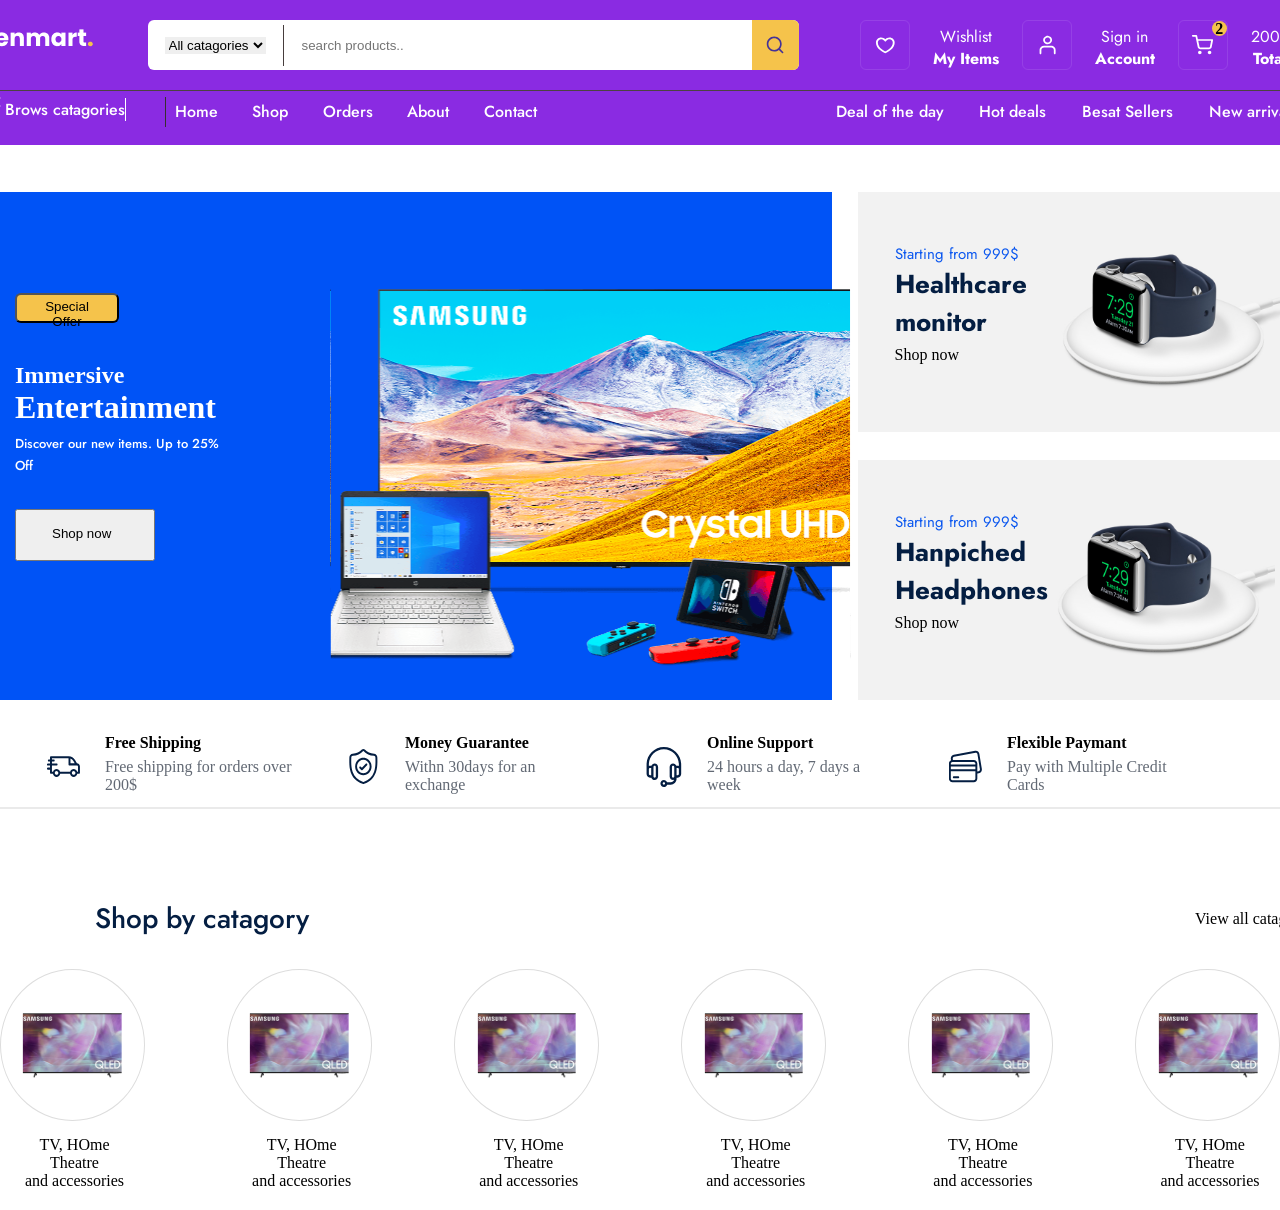
==== index.html @ 3f8b4c6f "all really done" ====
<!DOCTYPE html>
<html lang="en">
<head>
    <meta charset="UTF-8">
    <meta name="viewport" content="width=device-width, initial-scale=1.0">
    <title>ZENMART</title>

<link rel="preconnect" href="https://fonts.googleapis.com">
<link rel="preconnect" href="https://fonts.gstatic.com" crossorigin>
<link href="https://fonts.googleapis.com/css2?family=Jost:ital,wght@0,100..900;1,100..900&family=Valley+Sans:ital,wght@0,100..900;1,100..900&display=swap" rel="stylesheet">


    <link rel="stylesheet" href="./public/css/commad.css">
    <link rel="stylesheet" href="./public/css/home.css">
</head>
<body>
    <div class="container">
    <div class="mainn">
       <div class="top">
        <a href="./index.html"> 
            <img src="./public/css/images/icons/logo.png" alt="">
        </a>

        <div class="search">
            <div class="searchbox" >
                <div class="list">
                    <select name="" id="">
                        <option value="">All catagories</option>
                        <option value="">computer</option>
                    </select>
                </div>
                    <input type="text" placeholder="search products..">
           
                </div>
                <div class="lupa">
                    <img src="./public/css/images/icons/search.svg" alt="">
                </div>
        </div>
                <div class="topmanyu">
                     <div class="boxheart">
                        <img src="./public/css/images/icons/heart.svg" alt="">
                    </div>                    
                    <div class="info">
                        <span>Wishlist</span>
                        <strong>My Items</strong>
                    </div>
                      <div class="boxheart">
                        <img src="./public/css/images/icons/profile.svg" alt="">
                    </div>                    
                    <div class="info">
                        <span>Sign in</span>
                        <strong>Account</strong>
                    </div>
                      <div class="boxheart">
                        <div class="basketcount">2</div>
                        <img src="./public/css/images/icons/shopping-cart.svg" alt="">

                    </div>                    
                    <div class="info">
                        <span>200$</span>
                        <strong>Total</strong>
                    </div>
                </div>
        </div>
    
       <div class="bott">
        <div class="brows">
            <img src="./public/css/images/icons/browse.svg" alt="">
            <span>Brows catagories</span>
        </div>
        <div class="home">
            <span class="home2">Home</span>
            <span>Shop</span>
            <span>Orders</span>
            <span>About</span>
            <span>Contact</span>

        </div>
        <div class="deal">
            <span> Deal of the day</span>
            <span> Hot deals</span>
            <span>Besat Sellers</span>
            <span> New arrivals</span>
        </div>
       </div>
    </div>
       </div>


       <!--body qism-->
    <div class="specialoffer">
        <div class=bigbox>
        <div class="offer">
            <button>Special Offer</button>
      </div>
          <div class="immersive">
            <h2>Immersive</h2>
            <h1>Entertainment</h1>
            </div>
        <p class="discover">Discover our new items. Up to 25% <br>Off </p>
        <div class="now">
            <button> Shop now 
            </button>
            </div>
        <div class="tv">
            <img src="./public/css/images/icons/header_img.svg" alt="">
        </div>
        </div>










        <div class="small">
        <div class="smallbox1">
            <div class="health">
                <div class="from">Starting from 999$</div>
                <div class="monitor">
                    <strong>Healthcare monitor</strong>
                </div>
                <div class="shopnow">Shop now</div>
            </div>
                <div class="iwatch"></div>
            </div>


        <div class="smallbox2">
            <div class="health2">
                <div class="from2">Starting from 999$</div>
                <div class="monitor2">
                    <strong>Hanpiched Headphones</strong>
                </div>
                <div class="shopnow2">Shop now</div>
            </div>
                <div class="iwatch2"></div>
            </div>
        </div>
    </div>
<div class="allcatagories">
<div class="free">
    <div class="truckicon">
         <img src="./public/css/images/icons/track.svg" alt="">
    </div>
    <div class="shipping">
        <strong>Free Shipping</strong>
        <span>Free shipping for orders over 
            <br>200$ </span>
       
    </div>


       <div class="truckicon">
         <img src="./public/css/images/icons/garantue.svg" alt="">
    </div>
    <div class="shipping">
        <strong>Money Guarantee</strong>
        <span>Withn 30days for an
            <br>exchange </span>
       
    </div>

       <div class="truckicon">
         <img src="./public/css/images/icons/support.svg" alt="">
    </div>
    <div class="shipping">
        <strong>Online Support</strong>
        <span>24 hours a day, 7 days a 
            <br>week </span>
       
    </div>

      <div class="truckicon">
         <img src="./public/css/images/icons/credit-card.svg" alt="">
    </div>
    <div class="shipping">
        <strong>Flexible Paymant</strong>
        <span>Pay with Multiple Credit 
            <br>Cards </span>
       </div>
    </div>
</div>

<div class="alll2">
<div class="catagory">
    <div class="shopcatagory"> Shop by catagory</div>
    <div class="viewall"> View all catagories</div>
</div>
</div>
    
<div class="alll">
<div class="tvhome">
    <div class="tetr1">
        <div class="tvicone1"> 
            <img src="./public/css/images/category/tv.png" alt="">
        </div>
        <div class="tvtext1"><span>TV, HOme <br>Theatre <br>and accessories</span></div>
    </div>
     <div class="tetr1">
        <div class="tvicone1"> 
            <img src="./public/css/images/category/tv.png" alt="">
        </div>
        <div class="tvtext1"><span>TV, HOme <br>Theatre <br>and accessories</span></div>
    </div>
     <div class="tetr1">
        <div class="tvicone1"> 
            <img src="./public/css/images/category/tv.png" alt="">
        </div>
        <div class="tvtext1"><span>TV, HOme <br>Theatre <br>and accessories</span></div>
    </div>
     <div class="tetr1">
        <div class="tvicone1"> 
            <img src="./public/css/images/category/tv.png" alt="">
        </div>
        <div class="tvtext1"><span>TV, HOme <br>Theatre <br>and accessories</span></div>
    </div>
     <div class="tetr1">
        <div class="tvicone1"> 
            <img src="./public/css/images/category/tv.png" alt="">
        </div>
        <div class="tvtext1"><span>TV, HOme <br>Theatre <br>and accessories</span></div>
    </div>
     <div class="tetr1">
        <div class="tvicone1"> 
            <img src="./public/css/images/category/tv.png" alt="">
        </div>
        <div class="tvtext1"><span>TV, HOme <br>Theatre <br>and accessories</span></div>
    </div>
  </div>
      
</div>
    </div>

</body>
</html>
---- public/css/commad.css ----
html, body{
    margin: 0;
    padding: 0;
}
a{
    text-decoration: none;
}
p{
    margin: 0;
}
h1{
    margin: 0px;
}
h2{
    margin: 0;
}


.mainn{
    position: relative;
    height: auto;
    width: 1320px;

}




.container{
background-color:blueviolet;
position: relative;
width: 100%px;
height: 145px;
display: flex;
justify-content: center;
flex-direction: row;

}
.container .mainn{
 padding: 20px 0px 14px;
}
 .container .mainn .top{
    display: flex;
    justify-content: space-between;
    width: 100%;
  
   
}
.container .mainn .bott{
    width: 1320px;
    height: 30px;
    border-top: 1px solid rgb(76, 66, 66);
    align-items: center;
    display: flex;
    flex-direction: row;
   
}
 .container .top .search{
   border-radius: 6px;
background: rgba(255, 255, 255, 1);
width: 651px;
height: 50px;
display: flex;
flex-direction: row;
}
 .container .search .searchbox{
    display: flex;
    flex-direction: row;
    align-items: center;
    width: 651px;
}
 .container .list select{

align-items: center;
border: none;
}
 .container .searchbox .list{
    display: flex;
    flex-direction: row;
border-right: 1px solid rgb(70, 61, 61);
width: auto;

padding: 12px 17px;
}
 .container.list{
    display: flex;
    align-items: center;
}
.container .search input{
    margin-left: 16px;
    border: none;
    outline: none;

}
.container .search .lupa{
    width: 50px;
    height: 50px;
    border-radius: 0px 6px 6px 0px;
background: rgba(245, 195, 75, 1);
justify-content: center;
align-items: center;
display: flex;

}
.container .topmanyu{
    width: 451px;
    height: 50px;
   
    display: flex;
    flex-direction: row;
    justify-content: space-between;
}
.container .topmanyu .boxheart{
   
    position: relative;
    display: flex;
    flex-direction: row;
box-sizing: border-box;
border: 1px solid rgba(255, 255, 255, 0.1);
border-radius: 6px;
width: 50px;
justify-content:center;
align-items: center;
}
.container .topmanyu .info{
    display: flex;
    flex-direction: column;

}
.container .info{

    color: rgba(255, 255, 255, 1);
font-family: "Jost";
font-size: undefinedpx;
font-weight: undefined;
line-height: 22px;
letter-spacing: 0%;
text-align: left;
align-items: center;
justify-content:flex-end;

}
.container .topmanyu{
    justify-content: space-around;
}
.container .basketcount{

background-color: 
rgba(245, 195, 75, 1);
border-radius: 50%;
width: 15px;
height: 15px;
display: flex;
justify-content: center;
align-items: center;
font-weight: 700;
line-height: 10px;

position: absolute;
top: 0px;
right: 0px;
}

.container .brows{
  margin-top: 12px;
width: 185px;
height: 30px;
border-right: 1px solid  rgb(55, 47, 47);


}

.container .brows span{
   border-right: 1px solid color: rgba(255, 255, 255, 1);;
    font-family: "Jost";
font-style: Medium;
font-size: 16px;
font-weight: 500;
color: rgba(255, 255, 255, 1);

}
.container.bott .home{
    margin-left: 9px;
    margin-top: 12px;
width: 361.71px;
height: 28px;
color: rgba(255, 255, 255, 1);
font-family: "Jost";
font-style: Medium;
font-size: 16px;
font-weight: 500;
line-height: 28px;
letter-spacing: 0%;
text-align: left;
}
.container .bott .deal{
width: 462px;
height: 28px;

color: rgba(255, 255, 255, 1);


font-family: "Jost";
font-style: Medium;
font-size: 16px;
font-weight: 500;
line-height: 28px;
letter-spacing: 0%;
text-align: right;
}
 .container .bott .home{
  

display: flex;
justify-content: space-between;

}
.container .deal{
   
margin-top: 12px;
font-family: "Jost";
font-style: Medium;
font-size: 16px;
font-weight: 500;
line-height: 28px;
letter-spacing: 0%;
text-align: right;

margin-left: 299px;

display: flex;
flex-direction: row;
justify-content: space-between;
}
.container .top{
    position: relative;
    margin-bottom: 20px;
}








.specialoffer{
    flex-direction: row;
    display: flex;
    gap:26px;
    margin-top: 47px;
    justify-content: center;
}
.offer{
    position: absolute;
 margin-top: 101px;
    margin-left: 15px;
}

.offer button{
    
width: 104px;
height: 30px;

display: flex;
flex-direction: row;
justify-content: flex-start;
align-items: flex-start;
gap: 10px;
padding: 4px 14px 4px 14px;

border-radius: 6px;
background: rgba(245, 195, 75, 1);
}


.specialoffer .bigbox{
    position: relative;
width: 871px;
height: 508px;
background: rgba(0, 83, 246, 1);
display: flex;
flex-direction: column;

}

.immersive{

margin-left: 15px;
margin-top: 170px;
color: rgba(255, 255, 255, 1);



}

.discover{
   
    margin-top: 7px;
    margin-left: 15px;
 /* Discover our new items. Up to 25% Off ! */
width: 262px;
height: 56px;
color: rgba(255, 255, 255, 1);

font-family: "Jost";
font-style: Medium;
font-size: 13px;
font-weight: 500;
line-height: 22px;
letter-spacing: 0%;
text-align: left;
}

.now button{
    margin-top: 20px;
margin-left: 15px;
width: 140px;
height: 52px;
/* Auto layout */
display: flex;
flex-direction: row;
justify-content: flex-start;
align-items: flex-start;
gap: 10px;
padding: 15px 35px 15px 35px;
}

.tv{
    position: absolute;
margin-top: 68px;
margin-left: 330px;
width: 519.51px;
height: 407px;
background-image: url(./images/icons/header_img.svg);
}





.small{
    display: flex;
    flex-direction: column;

    gap: 28px;
}



.smallbox1{
width: 422.4px;
height: 240px;
display: flex;
flex-direction: row;
background: rgba(242, 242, 242, 1);
}
.smallbox1 .health{
    display: flex;
    flex-direction: column;
    
width: 186px;
height: 240px;
}
.health .from{
    color: rgb(11, 87, 239);

font-family: "Jost";
font-size: 15px;
font-weight: undefined;
line-height: 22px;
letter-spacing: 0%;
text-align: left;
margin-top: 51px;
margin-left:37px ;
}

.health .monitor{
    color: rgba(4, 30, 66, 1);
margin-left: 37px;

font-family: "Jost";
font-style: Medium;
font-size: 26px;
font-weight: 500;
line-height: 38px;
letter-spacing: 0%;
text-align: left;
}

.health .shopnow{
width: 122.3px;
height: 27px;

display: flex;
flex-direction: column;
justify-content: center;
align-items: flex-start;
gap: 3px;

margin-left: 37px;
}

.smallbox1 .iwatch{
width: 236px;
height: 240px;

background: url(./images/icons/smart_watch.svg);
}
---- public/css/home.css ----
.container{
background-color:blueviolet;
position: relative;
width: 100%px;
height: 145px;
display: flex;
justify-content: center;
flex-direction: row;

}
.container .mainn{
    position: relative;
    height: auto;
    width: 1320px;
 padding: 20px 0px 14px;
}
.mainn .top{
    display: flex;
    justify-content: space-between;
    width: 100%;
  
   
}
.mainn .bott{
    width: 1320px;
    height: 30px;
    border-top: 1px solid rgb(76, 66, 66);
    align-items: center;
    display: flex;
    flex-direction: row;
   
}
.top .search{
   border-radius: 6px;
background: rgba(255, 255, 255, 1);
width: 651px;
height: 50px;
display: flex;
flex-direction: row;
}
.search .searchbox{
    display: flex;
    flex-direction: row;
    align-items: center;
    width: 651px;
}
.list select{

align-items: center;
border: none;
}
.searchbox .list{
    display: flex;
    flex-direction: row;
border-right: 1px solid rgb(70, 61, 61);
width: auto;

padding: 12px 17px;
}
.list{
    display: flex;
    align-items: center;
}
.search input{
    margin-left: 16px;
    border: none;
    outline: none;

}
.search .lupa{
    width: 50px;
    height: 50px;
    border-radius: 0px 6px 6px 0px;
background: rgba(245, 195, 75, 1);
justify-content: center;
align-items: center;
display: flex;

}
.topmanyu{
    width: 451px;
    height: 50px;
   
    display: flex;
    flex-direction: row;
    justify-content: space-between;
}
.topmanyu .boxheart{
   
    position: relative;
    display: flex;
    flex-direction: row;
box-sizing: border-box;
border: 1px solid rgba(255, 255, 255, 0.1);
border-radius: 6px;
width: 50px;
justify-content:center;
align-items: center;
}
.topmanyu .info{
    display: flex;
    flex-direction: column;

}
.info{

    color: rgba(255, 255, 255, 1);
font-family: "Jost";
font-size: undefinedpx;
font-weight: undefined;
line-height: 22px;
letter-spacing: 0%;
text-align: left;
align-items: center;
justify-content:flex-end;

}
.topmanyu{
    justify-content: space-around;
}
.basketcount{

background-color: 
rgba(245, 195, 75, 1);
border-radius: 50%;
width: 15px;
height: 15px;
display: flex;
justify-content: center;
align-items: center;
font-weight: 700;
line-height: 10px;

position: absolute;
top: 0px;
right: 0px;
}

.brows{
  margin-top: 12px;
width: 185px;
height: 30px;
border-right: 1px solid  rgb(55, 47, 47);


}

.brows span{
   border-right: 1px solid rgba(255, 255, 255, 1);
font-style: Medium;
font-size: 16px;
font-weight: 500;
color: rgba(255, 255, 255, 1);

}
.bott .home{
    margin-left: 9px;
    margin-top: 12px;
width: 361.71px;
height: 28px;
color: rgba(255, 255, 255, 1);
font-family: "Jost";
font-style: Medium;
font-size: 16px;
font-weight: 500;
line-height: 28px;
letter-spacing: 0%;
text-align: left;
}
.bott .deal{
width: 462px;
height: 28px;

color: rgba(255, 255, 255, 1);


font-family: "Jost";
font-style: Medium;
font-size: 16px;
font-weight: 500;
line-height: 28px;
letter-spacing: 0%;
text-align: right;
}
.bott .home{
  

display: flex;
justify-content: space-between;

}
.deal{
   
margin-top: 12px;
font-family: "Jost";
font-style: Medium;
font-size: 16px;
font-weight: 500;
line-height: 28px;
letter-spacing: 0%;
text-align: right;

margin-left: 299px;

display: flex;
flex-direction: row;
justify-content: space-between;
}
.top{
    position: relative;
    margin-bottom: 20px;
}








.specialoffer{
    flex-direction: row;
    display: flex;
    gap:26px;
    margin-top: 47px;
    justify-content: center;
}
.offer{
    position: absolute;
 margin-top: 101px;
    margin-left: 15px;
}

.offer button{
    
width: 104px;
height: 30px;

display: flex;
flex-direction: row;
justify-content: flex-start;
align-items: flex-start;
gap: 10px;
padding: 4px 14px 4px 14px;

border-radius: 6px;
background: rgba(245, 195, 75, 1);
}


.specialoffer .bigbox{
    position: relative;
width: 871px;
height: 508px;
background: rgba(0, 83, 246, 1);
display: flex;
flex-direction: column;

}

.immersive{

margin-left: 15px;
margin-top: 170px;
color: rgba(255, 255, 255, 1);



}

.discover{
   
    margin-top: 7px;
    margin-left: 15px;
 /* Discover our new items. Up to 25% Off ! */
width: 262px;
height: 56px;
color: rgba(255, 255, 255, 1);

font-family: "Jost";
font-style: Medium;
font-size: 13px;
font-weight: 500;
line-height: 22px;
letter-spacing: 0%;
text-align: left;
}

.now button{
    margin-top: 20px;
margin-left: 15px;
width: 140px;
height: 52px;
/* Auto layout */
display: flex;
flex-direction: row;
justify-content: flex-start;
align-items: flex-start;
gap: 10px;
padding: 15px 35px 15px 35px;
}

.tv{
    position: absolute;
margin-top: 68px;
margin-left: 330px;
width: 519.51px;
height: 407px;
background-image: url(./images/icons/header_img.svg);
}





.small{
    display: flex;
    flex-direction: column;

    gap: 28px;
}



.smallbox1{
width: 422.4px;
height: 240px;
display: flex;
flex-direction: row;
background: rgba(242, 242, 242, 1);
}
.smallbox1 .health{
    display: flex;
    flex-direction: column;
    
width: 186px;
height: 240px;
}
.health .from{
    color: rgb(11, 87, 239);

font-family: "Jost";
font-size: 15px;
font-weight: undefined;
line-height: 22px;
letter-spacing: 0%;
text-align: left;
margin-top: 51px;
margin-left:37px ;
}

.health .monitor{
    color: rgba(4, 30, 66, 1);
margin-left: 37px;

font-family: "Jost";
font-style: Medium;
font-size: 26px;
font-weight: 500;
line-height: 38px;
letter-spacing: 0%;
text-align: left;
}

.health .shopnow{
width: 122.3px;
height: 27px;

display: flex;
flex-direction: column;
justify-content: center;
align-items: flex-start;
gap: 3px;

margin-left: 37px;
}

.smallbox1 .iwatch{
width: 236px;
height: 240px;

background: url(./images/icons/smart_watch.svg);
}








.smallbox2{
display: flex;
flex-direction: row;

width: 422.4px;
height: 240px;

background: rgba(242, 242, 242, 1); 
}

.smallbox2 .health2{
    width: 181px;
    display: flex;
    flex-direction: column;
}

.health2 .from2{
    color: rgb(11, 87, 239);

font-family: "Jost";
font-size: 15px;
font-weight: undefined;
line-height: 22px;
letter-spacing: 0%;
text-align: left;
margin-top: 51px;
margin-left:37px ;
}

.health2 .monitor2{
    z-index: 2;
    color: rgba(4, 30, 66, 1);
margin-left: 37px;

font-family: "Jost";
font-style: Medium;
font-size: 26px;
font-weight: 500;
line-height: 38px;
letter-spacing: 0%;
text-align: left;
}
.health2 .shopnow2{
width: 122.3px;
height: 27px;

display: flex;
flex-direction: column;
justify-content: center;
align-items: flex-start;
gap: 3px;

margin-left: 37px;
}

.smallbox2 .iwatch2{
width: 236px;
height: 240px;

background: url(./images/icons/smart_watch.svg);
}





.free{
    width: 1320px;
    height: 77px;
 justify-content: center;
    border-bottom: 2px solid rgba(234, 234, 234, 1);

    
    display: flex;
    flex-direction: row;
    margin-top: 30px;
    align-items: center;
    gap: 15px;
}

.free .truckicon{
  margin-right:10px;
  margin-top:0px;

}

.free .shipping{width: 216.06px;
height: 77px;
margin-right: 10px;}
.free .shipping{ display:flex;
    flex-direction:column;
    justify-content:center;}
.shipping strong{
    margin-bottom:6px;}
.shipping span{
    padding-bottom:10px;
    color: rgba(98, 105, 116, 1);
}



.catagory{
    display: flex;
    flex-direction: row;
    margin-left:95px ;
    margin-top: 90px;
    position: relative;
 
    width: 1320px;
    height: 40px;
  
}

.catagory .shopcatagory{
width: 299px;
height: 40px;


color: rgba(4, 30, 66, 1);

font-family: "Jost";
font-style: Medium;
font-size: 28px;
font-weight: 500;
line-height: 40px;
letter-spacing: 0%;
text-align: left;
}

.catagory .viewall{
   
width: 299.81px;
height: 40px;
margin-left: 1100px;
display: flex;


align-items: center;

gap: 3px;

position: absolute;


}

.tvhome{
    display: flex;
    flex-direction: row;
    margin-top: 30px;


    width: 1320px;
    height: 241px;
justify-content: space-between;

  
}
 .tvhome .tetr1{
    display: flex;
    flex-direction: column;
}
.tvicone1{
    /* Rectangle 272 */
width: 142.55px;
height: 150px;
    border: 1px solid #ddd;
    display: flex;
    justify-content: center;
    align-items: center;
    border-radius: 50%;
}
.tetr1 img{
width: 99.79px;
height: 65px;

}

.tetr1 .tvtext1{
    /* info */
width: 135.9px;
height: 84px;
display: flex;
}
.tvtext1 span{
    display: flex;
    justify-content: center;
    margin-left: 25px;
    align-items: center;
    text-align: center;
}
.allcatagories{
    display: flex;
justify-content: center;
}
.alll{
    display: flex;
    justify-content: center;
}

.alll2{
    display: flex;
    justify-content: center;
}
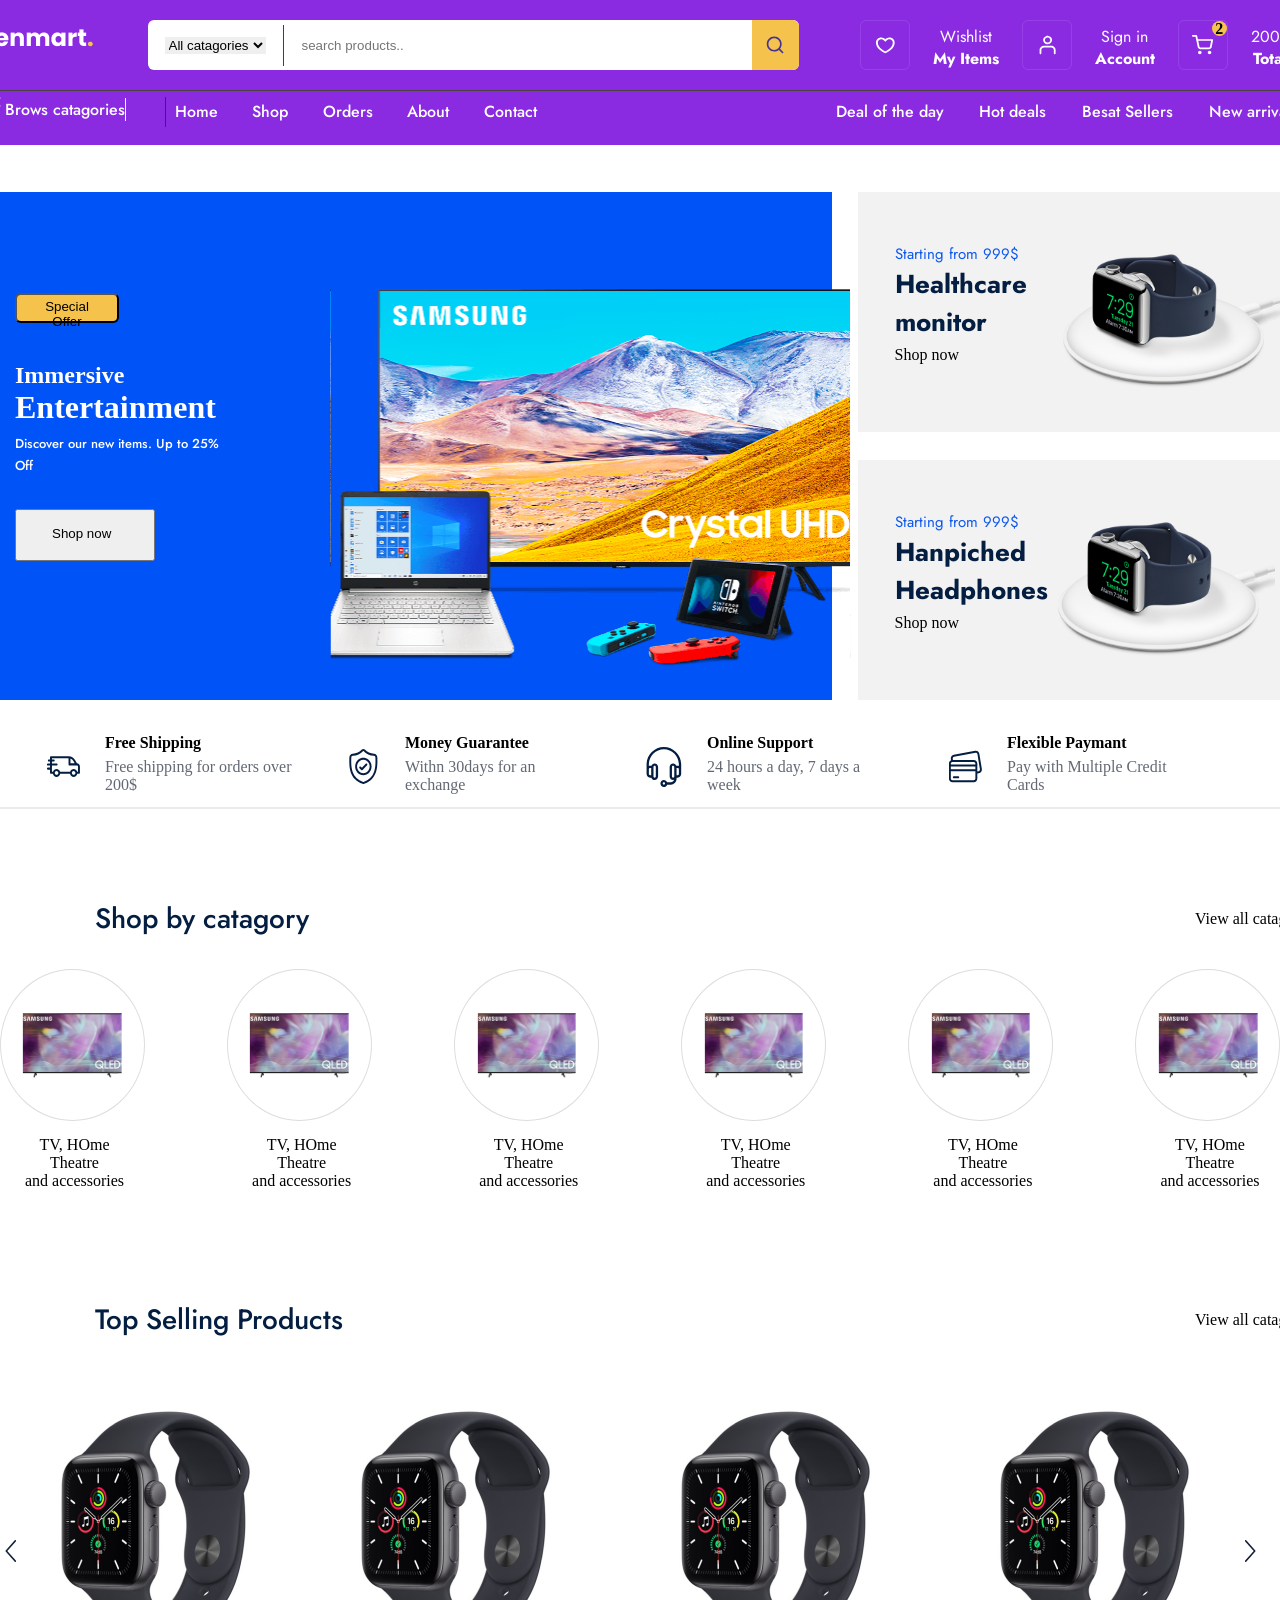
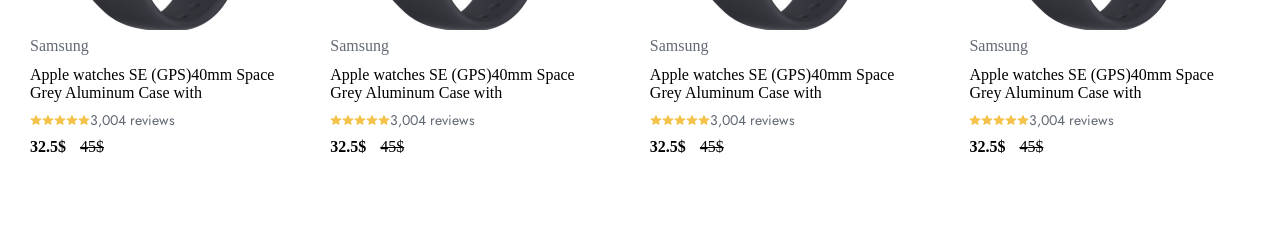
==== commit aed70281: "top selling done" ====
--- a/index.html
+++ b/index.html
@@ -188,6 +188,7 @@
 <div class="alll2">
 <div class="catagory">
     <div class="shopcatagory"> Shop by catagory</div>
+    
     <div class="viewall"> View all catagories</div>
 </div>
 </div>
@@ -231,9 +232,147 @@
         <div class="tvtext1"><span>TV, HOme <br>Theatre <br>and accessories</span></div>
     </div>
   </div>
-      
-</div>
-    </div>
+</div>
+<div class="alll2">
+<div class="catagory">
+    <div class="shopcatagory"> Top Selling Products</div>
+    
+    <div class="viewall"> View all catagories</div>
+</div>
+</div>
+
+
+  <div class="topsellingframe">
+    <div class="topselling">
+
+
+
+        <div class="iconeprev">
+            <img src="./public/css/images/icons/next.svg" alt="">
+        </div>
+        <div class="topsellingpicture">
+            <div class="watchpicture">
+                   <img src="./public/css/images/products/watch.png" alt="">
+                   <div class="hoverbox">
+                    <button>add to cart</button>
+                   </div>
+            </div>
+            <div class="samsung">Samsung</div>
+            <div class="topsellingtext">Apple watches SE (GPS)40mm Space Grey Aluminum Case with</div>
+            <div class="staricone">
+                <img src="./public/css/images/icons/review.svg" alt="">
+                 <img src="./public/css/images/icons/review.svg" >
+                  <img src="./public/css/images/icons/review.svg" >
+                   <img src="./public/css/images/icons/review.svg" >
+                    <img src="./public/css/images/icons/review.svg" >
+
+                <div class="iconereview">3,004 reviews</div>
+            </div>
+            <div class="doller">
+                <strong>32.5$</strong>
+            <span><del>45$</del></span></div>
+        </div>
+     
+       
+   
+
+ 
+  
+
+     
+   <div class="topsellingpicture">
+            <div class="watchpicture">
+                   <img src="./public/css/images/products/watch.png" alt="">
+                   <div class="hoverbox">
+                    <button>add to cart</button>
+                   </div>
+            </div>
+            <div class="samsung">Samsung</div>
+            <div class="topsellingtext">Apple watches SE (GPS)40mm Space Grey Aluminum Case with</div>
+            <div class="staricone">
+                <img src="./public/css/images/icons/review.svg" alt="">
+                 <img src="./public/css/images/icons/review.svg" >
+                  <img src="./public/css/images/icons/review.svg" >
+                   <img src="./public/css/images/icons/review.svg" >
+                    <img src="./public/css/images/icons/review.svg" >
+
+                <div class="iconereview">3,004 reviews</div>
+            </div>
+            <div class="doller">
+                <strong>32.5$</strong>
+            <span><del>45$</del></span></div>
+        </div>
+        <div class="iconenext">
+            <img src="./" alt="">
+        </div>
+          <div class="topsellingpicture">
+            <div class="watchpicture">
+                   <img src="./public/css/images/products/watch.png" alt="">
+                   <div class="hoverbox">
+                    <button>add to cart</button>
+                   </div>
+            </div>
+            <div class="samsung">Samsung</div>
+            <div class="topsellingtext">Apple watches SE (GPS)40mm Space Grey Aluminum Case with</div>
+            <div class="staricone">
+                <img src="./public/css/images/icons/review.svg" alt="">
+                 <img src="./public/css/images/icons/review.svg" >
+                  <img src="./public/css/images/icons/review.svg" >
+                   <img src="./public/css/images/icons/review.svg" >
+                    <img src="./public/css/images/icons/review.svg" >
+
+                <div class="iconereview">3,004 reviews</div>
+            </div>
+            <div class="doller">
+                <strong>32.5$</strong>
+            <span><del>45$</del></span></div>
+        </div>
+        <div class="iconenext">
+            <img src="./" alt="">
+        </div>
+         <div class="topsellingpicture">
+            <div class="watchpicture">
+                   <img src="./public/css/images/products/watch.png" alt="">
+                   <div class="hoverbox">
+                    <button>add to cart</button>
+                   </div>
+            </div>
+            <div class="samsung">Samsung</div>
+            <div class="topsellingtext">Apple watches SE (GPS)40mm Space Grey Aluminum Case with</div>
+            <div class="staricone">
+                <img src="./public/css/images/icons/review.svg" alt="">
+                 <img src="./public/css/images/icons/review.svg" >
+                  <img src="./public/css/images/icons/review.svg" >
+                   <img src="./public/css/images/icons/review.svg" >
+                    <img src="./public/css/images/icons/review.svg" >
+
+                <div class="iconereview">3,004 reviews</div>
+            </div>
+            <div class="doller">
+                <strong>32.5$</strong>
+            <span><del>45$</del></span></div>
+        </div>
+  
+        <div class="iconeprev2">
+            <img src="./public/css/images/icons/next.svg" alt="">
+       
+        </div>
+
+       
+       
+
+          
+<div class="prevv"></div>
+  </div>
+       
+</div>
+ </div>
+
+     </div>
+</div>
+     
+
+
 
 </body>
 </html>
--- a/public/css/home.css
+++ b/public/css/home.css
@@ -591,5 +591,122 @@
 
 .alll2{
     display: flex;
+  justify-content: center;
+}
+
+
+
+.topsellingframe{
+    position: absolute;
+    width: 100%;
+    height: auto;
+
+    display: flex;
+    flex-direction: row;
     justify-content: center;
-}+}
+
+.topselling{
+    position: relative;
+  display: flex;
+width: 1320px;
+height:auto;
+flex-direction: row;
+justify-content: space-between;
+
+  
+}
+
+.topsellingpicture {
+
+/* Rectangle 261 */
+width:251px ;
+height: 452px;
+margin-top: 60px;
+margin-left: 30px;
+}
+
+.topsellingpicture img{
+    display: flex;
+    flex-direction: row;
+
+}
+.samsung{
+    margin-top: 7px;
+    margin-bottom: 7px;
+ color:rgba(98, 105, 116, 1);
+width: 62px;
+height: 22px;
+}
+.staricone{
+    margin-bottom: 7px;
+    margin-top: 7px;
+    display: flex;
+    flex-direction: row;
+}
+
+.staricone .iconereview{
+    color: rgba(98, 105, 116, 1);
+
+font-family: "Jost";
+font-style: Regular;
+font-size: 14px;
+font-weight: 400;
+line-height: 22px;
+letter-spacing: 0%;
+text-align: left;
+}
+
+.iconeprev{
+    position: absolute;
+    margin-top: 200px;
+}
+.hoverbox{
+    display: none;
+    width: 100%;
+    height: 100%;
+
+    flex-direction: column;
+    justify-content: flex-end;
+    align-items: center;
+   
+}
+
+.hoverbox button{
+    width: 260px;
+    height: 50px;
+    display: flex;
+    align-items: center;
+    justify-content: center;
+background-color: blue;
+    border: none;
+    color: beige;
+
+    /* cart */
+width: 262.13px;
+height: 52px;
+/* Auto layout */
+display: flex;
+flex-direction: row;
+justify-content: center;
+align-items: center;
+gap: 10px;
+padding: 15px 35px 15px 35px;
+
+
+}
+.watchpicture:hover .hoverbox{
+    display: flex;
+}
+.doller span{
+    margin-left: 10px;
+}
+
+
+.iconeprev2{
+  
+   justify-content: flex-end;
+   margin-top: 200px;
+  transform: scaleX(-1);
+}
+
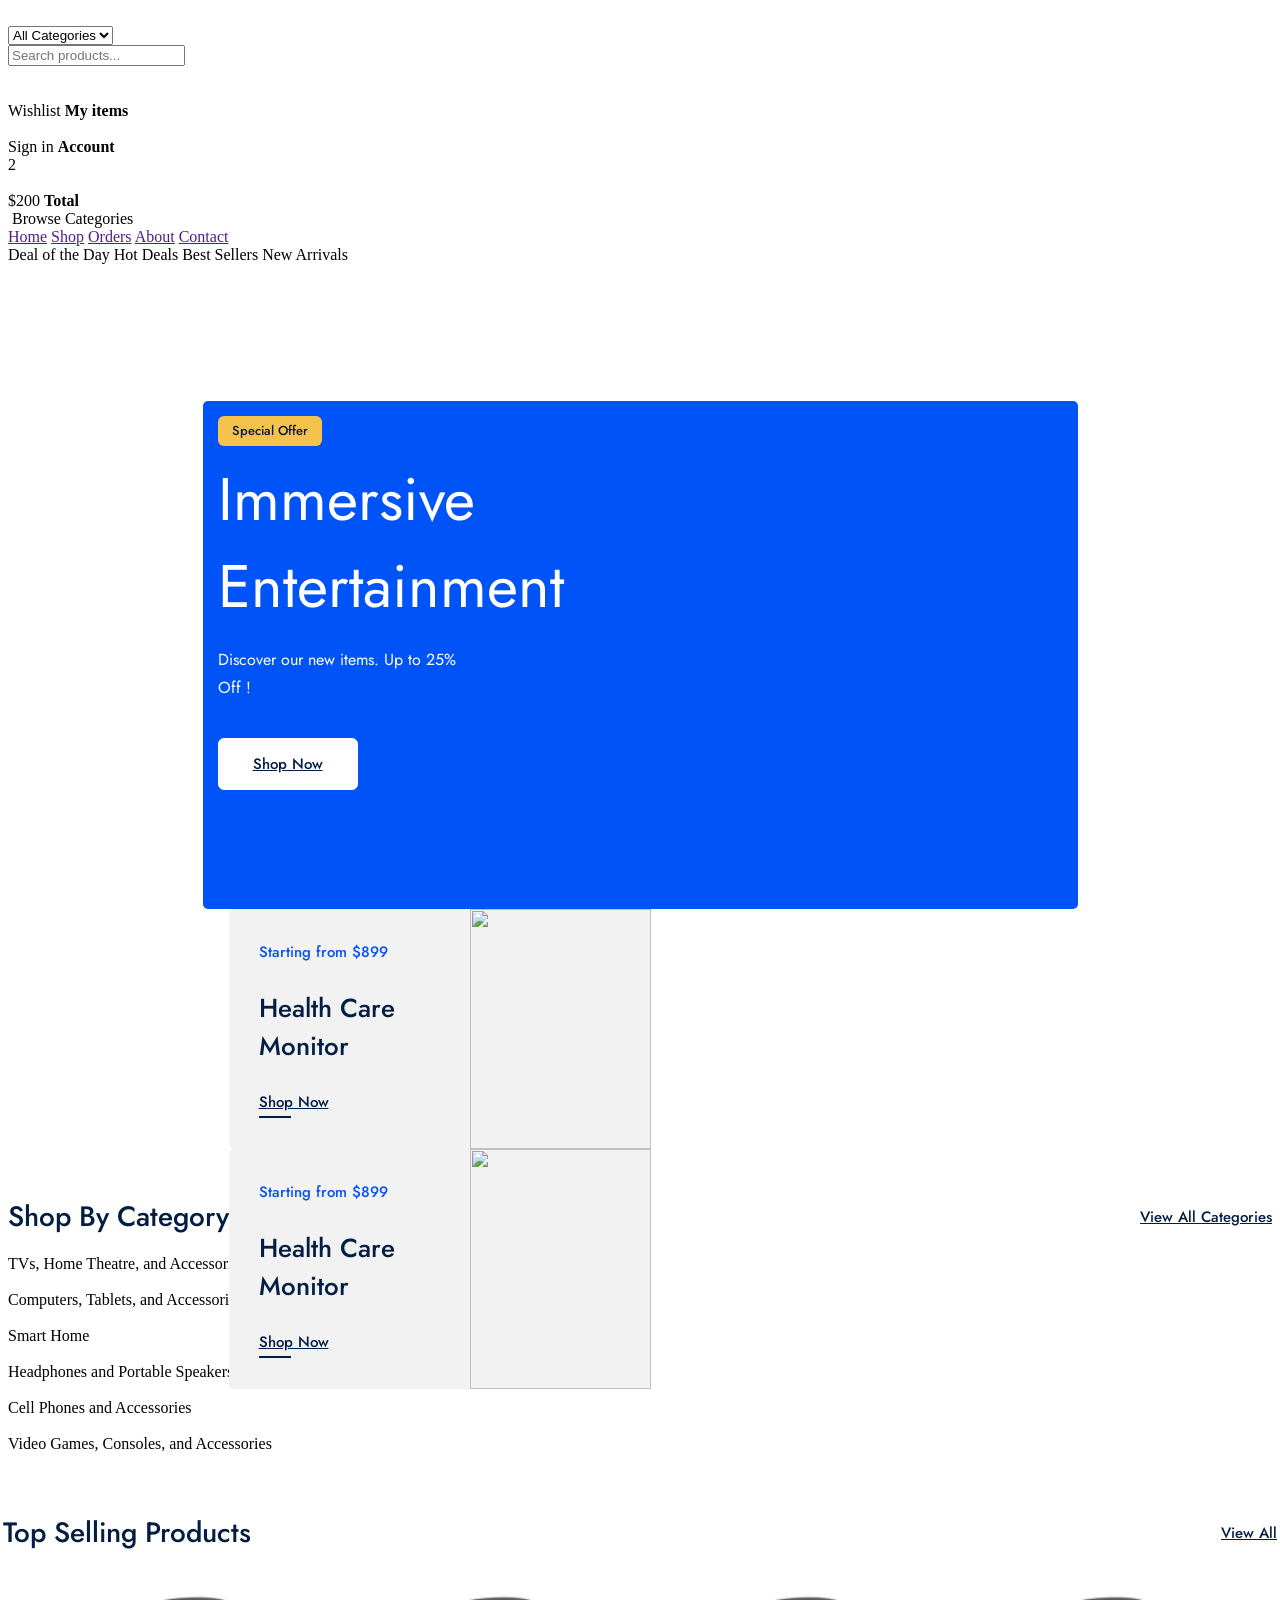
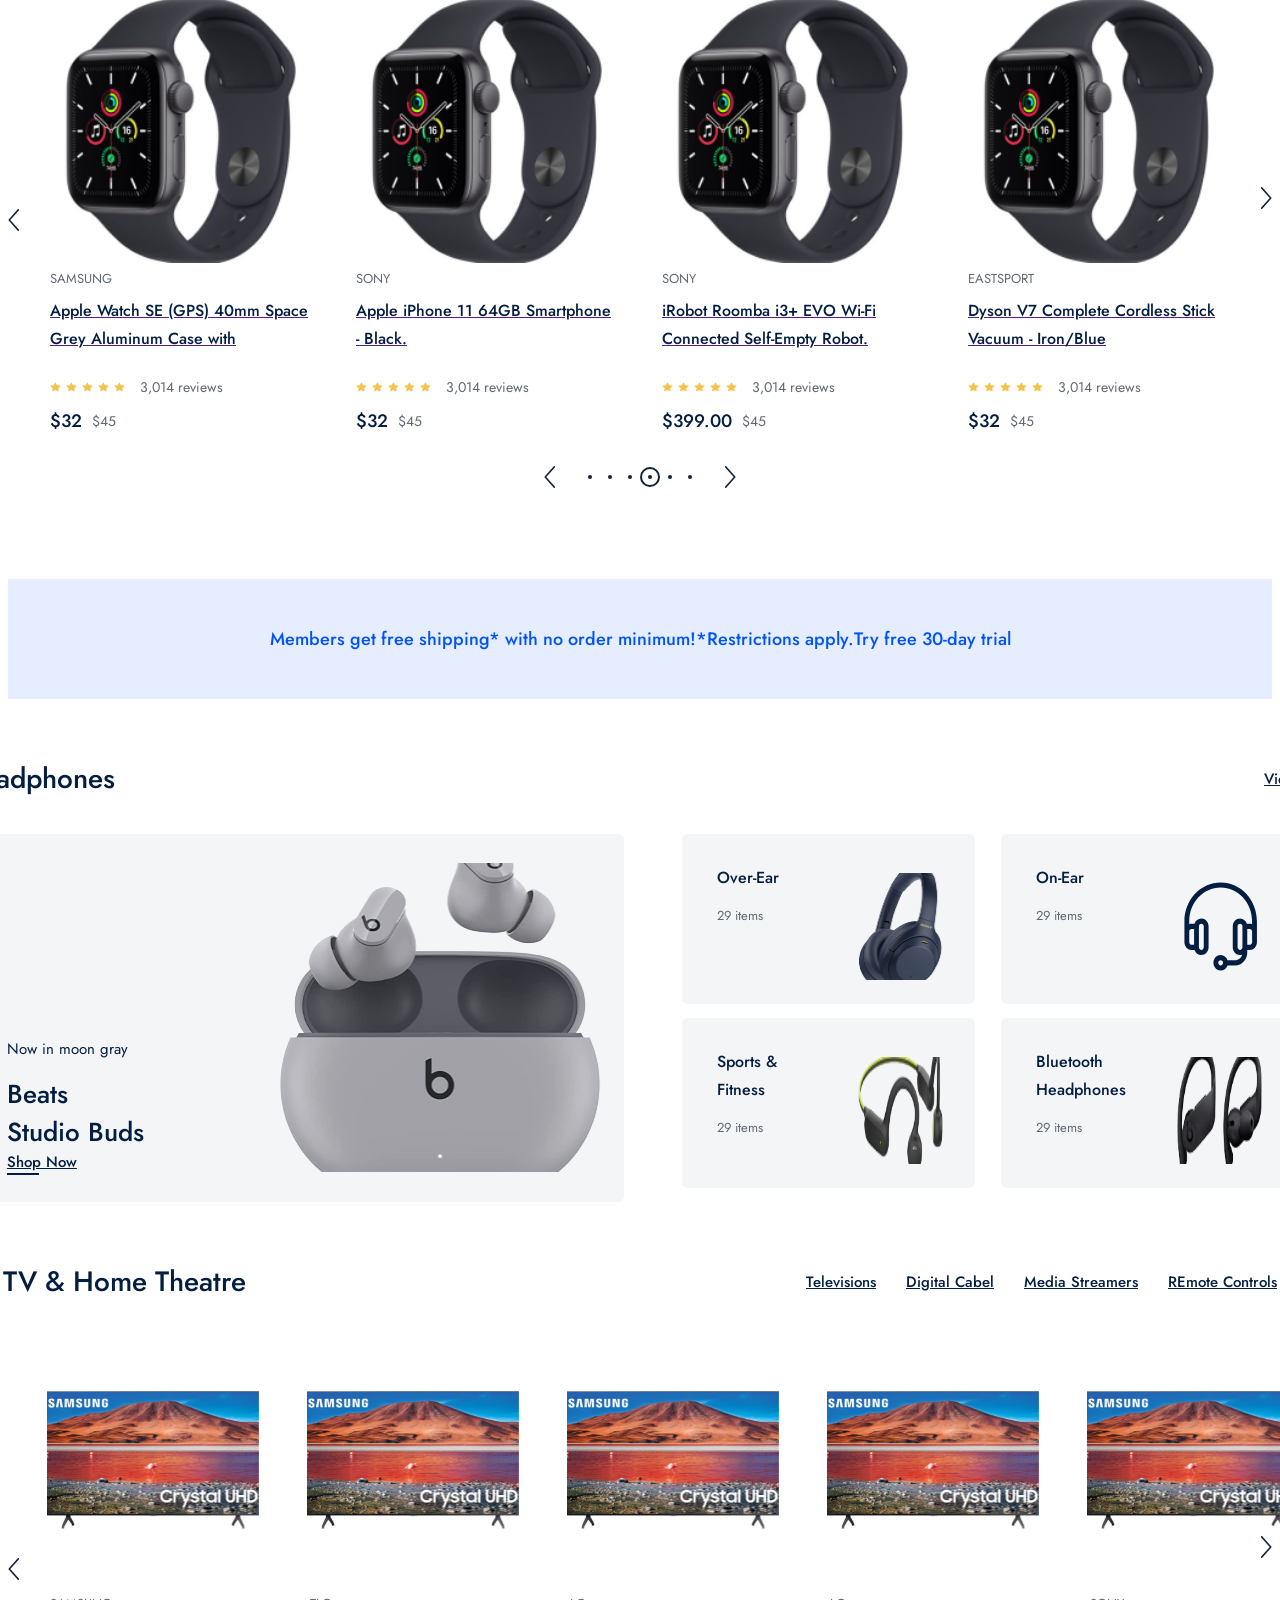
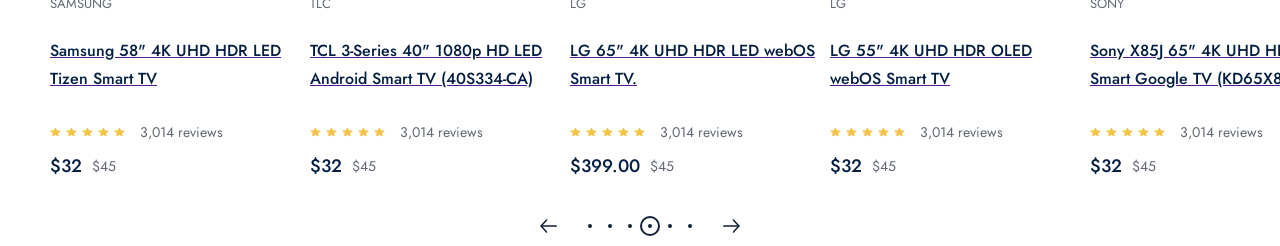
==== commit 6becf64d: "done" ====
--- a/index.html
+++ b/index.html
@@ -3,376 +3,760 @@
 <head>
     <meta charset="UTF-8">
     <meta name="viewport" content="width=device-width, initial-scale=1.0">
-    <title>ZENMART</title>
-
-<link rel="preconnect" href="https://fonts.googleapis.com">
+    <title>Zenmart</title>
+
+    <link rel="stylesheet" href="./public/css/command.css">
+    <link rel="stylesheet" href="./public/css/home.css">
+    <link rel="preconnect" href="https://fonts.googleapis.com">
 <link rel="preconnect" href="https://fonts.gstatic.com" crossorigin>
-<link href="https://fonts.googleapis.com/css2?family=Jost:ital,wght@0,100..900;1,100..900&family=Valley+Sans:ital,wght@0,100..900;1,100..900&display=swap" rel="stylesheet">
-
-
-    <link rel="stylesheet" href="./public/css/commad.css">
-    <link rel="stylesheet" href="./public/css/home.css">
+<link href="https://fonts.googleapis.com/css2?family=Dancing+Script:wght@400..700&family=Jost:ital,wght@0,100..900;1,100..900&family=Playwrite+DE+SAS+Guides&display=swap" rel="stylesheet">
+
+
 </head>
 <body>
-    <div class="container">
-    <div class="mainn">
-       <div class="top">
-        <a href="./index.html"> 
-            <img src="./public/css/images/icons/logo.png" alt="">
-        </a>
-
-        <div class="search">
-            <div class="searchbox" >
-                <div class="list">
-                    <select name="" id="">
-                        <option value="">All catagories</option>
-                        <option value="">computer</option>
-                    </select>
-                </div>
-                    <input type="text" placeholder="search products..">
-           
-                </div>
-                <div class="lupa">
-                    <img src="./public/css/images/icons/search.svg" alt="">
-                </div>
+ <div class="navbar_frame">
+
+        <div class="container">
+
+            <div class="navbar_top"> 
+                <a href="./index.html">
+                    <img src="./public/images/icons/logo.png " alt="">
+                </a>
+                 
+                <div class="nav_search_frame"> 
+                    <div class="search_box"> 
+                        <div class="category_list"> 
+                            <select name="" id=""> 
+                                <option value="all" selected>All Categories</option>
+                                <option value="computer"> Computer</option>
+                                
+                            </select>
+                        </div>
+                        <input type="text" name="" id="" placeholder="Search products...">
+
+                    </div>
+
+                    <div class="search_icon_box"> 
+                        <img src="./public/images/icons/search.svg" alt="">
+
+                    </div>
+                </div>
+
+                <div class="nav_top_menu">
+                    <div class="top_menu_box">
+                        <div class="box_icon_box">
+                            <img src="./public/images/icons/heart.svg" alt="">
+                        </div>
+                        <div class="box_info_box">
+                            <span>Wishlist</span>
+                            <strong>My items</strong>
+                        </div>
+                    </div>
+                    <div class="top_menu_box">
+                        <div class="box_icon_box">
+                            <img src="./public/images/icons/profile.svg" alt="">
+                        </div>
+                        <div class="box_info_box">
+                            <span>Sign in</span>
+                            <strong>Account</strong>
+                        </div>
+                        </div>
+                    <div class="top_menu_box">
+                        <div class="box_icon_box">
+                            <div class="basket_count"> 2 </div>
+
+                            <img src="./public/images/icons/shopping-cart.svg" alt="">
+                        </div>
+                        <div class="box_info_box">
+                            <span>$200</span>
+                            <strong>Total</strong>
+                        </div>
+                        </div>
+                    </div>
+
+            </div>
+
+            
+            <div class="navbar_bott"> 
+                <div class="navbar_bott_menu_box">
+                    <div class="browse_box">
+                        <img src="./public/images/icons/browse.svg" alt="">
+                        <span> Browse Categories</span>
+
+                    </div>
+
+                    <div class="navbar_route_menu"> 
+                        <a href="" class="title">Home</a>
+                        <a href="">Shop</a>
+                        <a href="">Orders</a>
+                        <a href="">About</a>
+                        <a href="">Contact</a>
+
+                    </div>
+                    <div class="sorting_menu"> 
+                        <span> Deal of the Day</span>
+                        <span> Hot Deals</span> 
+                        <span> Best Sellers </span>
+                        <span>New Arrivals</span>
+                    </div>
+                </div>
+
+            
+            </div>
+
+
         </div>
-                <div class="topmanyu">
-                     <div class="boxheart">
-                        <img src="./public/css/images/icons/heart.svg" alt="">
-                    </div>                    
-                    <div class="info">
-                        <span>Wishlist</span>
-                        <strong>My Items</strong>
-                    </div>
-                      <div class="boxheart">
-                        <img src="./public/css/images/icons/profile.svg" alt="">
-                    </div>                    
-                    <div class="info">
-                        <span>Sign in</span>
-                        <strong>Account</strong>
-                    </div>
-                      <div class="boxheart">
-                        <div class="basketcount">2</div>
-                        <img src="./public/css/images/icons/shopping-cart.svg" alt="">
-
-                    </div>                    
-                    <div class="info">
-                        <span>200$</span>
-                        <strong>Total</strong>
-                    </div>
-                </div>
-        </div>
-    
-       <div class="bott">
-        <div class="brows">
-            <img src="./public/css/images/icons/browse.svg" alt="">
-            <span>Brows catagories</span>
-        </div>
-        <div class="home">
-            <span class="home2">Home</span>
-            <span>Shop</span>
-            <span>Orders</span>
-            <span>About</span>
-            <span>Contact</span>
-
-        </div>
-        <div class="deal">
-            <span> Deal of the day</span>
-            <span> Hot deals</span>
-            <span>Besat Sellers</span>
-            <span> New arrivals</span>
-        </div>
-       </div>
+
+      
     </div>
-       </div>
-
-
-       <!--body qism-->
-    <div class="specialoffer">
-        <div class=bigbox>
-        <div class="offer">
-            <button>Special Offer</button>
-      </div>
-          <div class="immersive">
-            <h2>Immersive</h2>
-            <h1>Entertainment</h1>
-            </div>
-        <p class="discover">Discover our new items. Up to 25% <br>Off </p>
-        <div class="now">
-            <button> Shop now 
-            </button>
-            </div>
-        <div class="tv">
-            <img src="./public/css/images/icons/header_img.svg" alt="">
-        </div>
-        </div>
-
-
-
-
-
-
-
-
-
-
-        <div class="small">
-        <div class="smallbox1">
-            <div class="health">
-                <div class="from">Starting from 999$</div>
-                <div class="monitor">
-                    <strong>Healthcare monitor</strong>
-                </div>
-                <div class="shopnow">Shop now</div>
-            </div>
-                <div class="iwatch"></div>
-            </div>
-
-
-        <div class="smallbox2">
-            <div class="health2">
-                <div class="from2">Starting from 999$</div>
-                <div class="monitor2">
-                    <strong>Hanpiched Headphones</strong>
-                </div>
-                <div class="shopnow2">Shop now</div>
-            </div>
-                <div class="iwatch2"></div>
+
+    <div class="home_page">
+        <div class="header_frame">
+            <div class="container">
+                <div class="header_left"> 
+                    <div class="header_content">
+                        <div >Special Offer</div>
+                        <span> Immersive Entertainment </span>
+                        <p>Discover our new items. Up to 25% Off !</p>
+                        <a href="">Shop Now</a>
+                        <img src="./public/images/icons/header_img.svg" alt="">
+                    </div>
+
+                </div>
+                <div class="header_right"> 
+                    <div class="header_box">
+                        <div class="box_left">
+                            <span>Starting from $899</span>
+                            <p>Health Care Monitor</p>
+                            <a href="">Shop Now</a>
+                            <div class="hover_border"></div>
+
+                        </div>
+                        <div class="box_right">
+                            <img src="./public/images/icons/smart_watch.svg" alt="">
+
+                        </div>
+                    </div>
+
+                     <div class="header_box">
+                        <div class="box_left">
+                               <span>Starting from $899</span>
+                            <p>Health Care Monitor</p>
+                            <a href="">Shop Now</a>
+                            <div class="hover_border"></div>
+
+                        </div>
+                        <div class="box_right">
+                            <img src="./public/images/icons/smart_watch.svg" alt="">
+
+                        </div>
+                    </div>
+
+                </div>
             </div>
         </div>
+
+        <div class="service_frame">
+            <div class="container">
+                <div class="service_box"> 
+                    <img src="./public/images/icons/track.svg" alt="">
+                    <div class="service_content">
+                        <span>Free Shipping</span>
+                        <p> Free Shipping for orders over $200</p>
+                    </div>
+                </div>
+                <div class="service_box"> 
+                    <img src="./public/images/icons/garantue.svg" alt="">
+                    <div class="service_content">
+                        <span>Money Guarantee</span>
+                        <p> Within 30 days for an exchange.</p>
+                    </div>
+                </div>
+                <div class="service_box"> 
+                    <img src="./public/images/icons/headphones.svg" alt="">
+                    <div class="service_content">
+                        <span>Online Support</span>
+                        <p> 24 hours a day, 7 days a week</p>
+                    </div>
+                </div>
+                <div class="service_box"> 
+                    <img src="./public/images/icons/credit-card.svg" alt="">
+                    <div class="service_content">
+                        <span>Flexible Payment</span>
+                        <p> Pay with Multiple Credit Cards</p>
+                    </div>
+                </div>
+
+                
+            </div>
+        </div>
+
+        <div class="shop_category_frame">
+            <div class="container">
+                <div class="category_top"> 
+                    <span>Shop by Category</span>
+                    <a href="">View All Categories</a>
+                </div>
+                 <div class="category_wrapper">
+                    <div class="category_box">
+                        <div class="category_img_box">
+                            <img src="./public/images/category/tv.png" alt="">
+
+                        </div>
+                        <span> TVs, Home Theatre, 
+                            and Accessories
+                        </span>
+                    </div>
+                    <div class="category_box">
+                        <div class="category_img_box">
+                            <img src="./public/images/category/computer.png" alt="">
+
+                        </div>
+                        <span> Computers, Tablets, and Accessories
+                        </span>
+                    </div>
+                    <div class="category_box">
+                        <div class="category_img_box">
+                            <img src="./public/images/category/smart.png" alt="">
+
+                        </div>
+                        <span>Smart Home
+                        </span>
+                    </div>
+                    <div class="category_box">
+                        <div class="category_img_box">
+                            <img src="./public/images/category/headphone.png" alt="">
+
+                        </div>
+                        <span> Headphones and Portable Speakers
+                        </span>
+                    </div>
+                    <div class="category_box">
+                        <div class="category_img_box">
+                            <img src="./public/images/category/phone.png" alt="">
+
+                        </div>
+                        <span> Cell Phones and Accessories
+                        </span>
+                    </div>
+                  
+                    <div class="category_box">
+                        <div class="category_img_box">
+                            <img src="./public/images/category/game.png" alt="">
+
+                        </div>
+                        <span> Video Games, Consoles, and Accessories
+                        </span>
+                    </div>
+
+       
+
+
+
+
+
+
+
+
+
+
+
+
+
+
+
+
+
+
+
+
+                 </div>
+            </div>
+        </div>
+
+        <div class="selling_product_frame">
+            <div class="container">
+                <div class="category_top">
+                    <span>Top selling Products</span>
+                    <a href="">View All </a>
+                </div>
+
+                <div class="product_wrapper" > 
+                    <div class="next_prev_box">
+                        <img src="./public/css/images/icons/next.svg" alt="" >
+                        </div>
+                         <div class="product_boxes">
+                            <div class="product_box">
+                                <a href="">
+                                   <div class="product_image_box" style="background: url(./public/css/images/products/watch.png);
+                                   background-size: cover;"
+                                   >
+                                   <div class="hover_box">
+                                    <button>Add to Cart</button>
+                                   </div>
+
+                                   </div>
+
+                                </a>
+
+                                <div class="product_content_box">
+                                    <span class="product_title">SAMSUNG</span>
+                                    <a href="">
+                                        <p class="product_desc">Apple Watch SE (GPS) 40mm Space Grey Aluminum Case with</p>
+                                    </a>
+                                    <div class="review_box">
+                                        <img src="./public/css/images/icons/review.svg" alt="">
+                                        <img src="./public/css/images/icons/review.svg" alt="">
+                                         <img src="./public/css/images/icons/review.svg" alt="">
+                                          <img src="./public/css/images/icons/review.svg" alt="">
+                                        <img src="./public/css/images/icons/review.svg" alt="">
+                                        <span>3,014 reviews</span>
+                                    </div>
+                                    <div class="price_box">
+                                        <strong>$32</strong>
+                                        <span>$45</span>
+                                    </div>
+                                </div>
+
+                            </div>
+                            <div class="product_box">
+                                <a href="">
+                                   <div class="product_image_box" style="background: url(./public/css/images/products/watch.png);
+                                   background-size: cover;"
+                                   >
+                                   <div class="hover_box">
+                                    <button>Add to Cart</button>
+                                   </div>
+
+                                   </div>
+
+                                </a>
+
+                                <div class="product_content_box">
+                                    <span class="product_title">SONY</span>
+                                    <a href="">
+                                        <p class="product_desc">Apple iPhone 11 64GB Smartphone - Black.</p>
+                                    </a>
+                                    <div class="review_box">
+                                         <img src="./public/css/images/icons/review.svg" alt="">
+                                        <img src="./public/css/images/icons/review.svg" alt="">
+                                         <img src="./public/css/images/icons/review.svg" alt="">
+                                          <img src="./public/css/images/icons/review.svg" alt="">
+                                        <img src="./public/css/images/icons/review.svg" alt="">
+                                        <span>3,014 reviews</span>
+                                    </div>
+                                    <div class="price_box">
+                                        <strong>$32</strong>
+                                        <span>$45</span>
+                                    </div>
+                                </div>
+
+                            </div>
+                            <div class="product_box">
+                                <a href="">
+                                   <div class="product_image_box" style="background: url(./public/css/images/products/watch.png);
+                                   background-size: cover;"
+                                   >
+                                   <div class="hover_box">
+                                    <button>Add to Cart</button>
+                                   </div>
+
+                                   </div>
+
+                                </a>
+
+                                <div class="product_content_box">
+                                    <span class="product_title">SONY</span>
+                                    <a href="">
+                                        <p class="product_desc">iRobot Roomba i3+ EVO Wi-Fi Connected Self-Empty Robot.</p>
+                                    </a>
+                                    <div class="review_box">
+                                    <img src="./public/css/images/icons/review.svg" alt="">
+                                        <img src="./public/css/images/icons/review.svg" alt="">
+                                         <img src="./public/css/images/icons/review.svg" alt="">
+                                          <img src="./public/css/images/icons/review.svg" alt="">
+                                        <img src="./public/css/images/icons/review.svg" alt="">
+                                        <span>3,014 reviews</span>
+                                    </div>
+                                    <div class="price_box">
+                                        <strong>$399.00</strong>
+                                        <span>$45</span>
+                                    </div>
+                                </div>
+
+                            </div>
+                            <div class="product_box">
+                                <a href="">
+                                   <div class="product_image_box" style="background: url(./public/css/images/products/watch.png);
+                                   background-size: cover;"
+                                   >
+                                   <div class="hover_box">
+                                    <button>Add to Cart</button>
+                                   </div>
+
+                                   </div>
+
+                                </a>
+
+                                <div class="product_content_box">
+                                    <span class="product_title">Eastsport</span>
+                                    <a href="">
+                                        <p class="product_desc">Dyson V7 Complete Cordless Stick Vacuum - Iron/Blue</p>
+                                    </a>
+                                    <div class="review_box">
+                                       <img src="./public/css/images/icons/review.svg" alt="">
+                                        <img src="./public/css/images/icons/review.svg" alt="">
+                                         <img src="./public/css/images/icons/review.svg" alt="">
+                                          <img src="./public/css/images/icons/review.svg" alt="">
+                                        <img src="./public/css/images/icons/review.svg" alt="">
+                                        <span>3,014 reviews</span>
+                                    </div>
+                                    <div class="price_box">
+                                        <strong>$32</strong>
+                                        <span>$45</span>
+                                    </div>
+                                </div>
+
+                            </div>
+                         </div> 
+
+                         <div class="next_prev_box" style="scale: -1;">
+                        <img src="./public/css/images/icons/next.svg" alt="" >
+                        </div>
+                    
+                </div>
+
+                <div class="pagination_box"> 
+                    <div class="pagination_main">
+                        <img src="./public/css/images/icons/next.svg" alt="">
+                        <div class="pagination_dot">
+                             <div class="dot">
+                                <div> </div>
+                            </div>
+                             <div class="dot">
+                                <div> </div>
+                            </div>
+                            <div class="dot">
+                                <div> </div>
+                            </div>
+                            <div class="dot active">
+                                <div> </div>
+                                 
+                            </div>
+                            <div class="dot">
+                                <div> </div>
+                            </div>
+                             <div class="dot">
+                                <div> </div>
+                            </div>
+                        </div>
+                         <img src="./public/css/images/icons/next.svg" alt="" style="scale: -1;">
+                    </div>
+                </div> 
+                
+            </div>
+        </div>
+
+        <div class="adv_frame">
+            Members get free shipping* with no order minimum!*Restrictions apply.Try free 30-day trial
+        </div>
+
+        <div class="headphones_frame">
+            <div class="container">
+                <div class="category_top"> 
+                    <span>headphones</span>
+                    <a href="">View All </a>
+                </div>
+                <div class="category_bott"> 
+                    <div class="chap_taraf">
+                        <div class="malumotlar_box">
+                            <p>Now in moon gray</p>
+                            <strong>Beats <br> Studio Buds</strong>
+                            <div><a href="">Shop Now</a></div>
+                            <div class="hover_border"></div>
+
+
+                        </div>
+                        <div class="rasm_box">
+                            <img src="./public/css/images/products/headphone_big.png" alt="">
+                        </div>
+                    </div>
+                    <div class="ong_taraf">
+                        <div class="katta_quti">
+                            <div class="haqida">
+                                <strong>Over-Ear</strong>
+                                <p>29 items</p>
+                            </div>
+                            <img src="./public/css/images/products/sony_headphone.png" alt="">
+                            
+                            
+                           
+                        </div>
+                        <div class="katta_quti">
+                            <div class="haqida">
+                                <strong>On-Ear</strong>
+                                <p>29 items</p>
+                            </div>
+                            <img src="./public/css/images/icons/headphones.svg" alt="">
+                            
+                            
+                           
+                        </div>
+                        <div class="katta_quti">
+                            <div class="haqida">
+                                <strong>Sports & Fitness</strong>
+                                <p>29 items</p>
+                            </div>
+                            <img src="./public/css/images/products/fitness_headphone.png" alt="">
+                            
+                            
+                           
+                        </div>
+                        <div class="katta_quti">
+                            <div class="haqida">
+                                <strong>Bluetooth Headphones</strong>
+                                <p>29 items</p>
+                            </div>
+                            <img src="./public/css/images/products/bluetooth_headphones.png" alt="">
+                            
+                            
+                           
+                        </div>
+                  
+                        </div>
+                    </div>
+                </div>
+            </div>
+
+        <div class="tv_frame">
+            <div class="container">
+                <div class="category_top"> 
+                    <span>TV & Home Theatre</span>
+                    <div><a href="">Televisions </a>
+                     <a href="">Digital Cabel </a>
+                      <a href="">Media Streamers</a>
+                       <a href="">REmote Controls </a>
+                        </div>
+                </div>
+
+                <div class="product_wrapper" > 
+                    <div class="next_prev_box">
+                        <img src="./public/css/images/icons/next.svg">
+                        </div>
+                         <div class="product_boxes">
+                            <div class="product_box">
+                                <a href="">
+                                   <div class="product_image_box" style="background: url(./public/css/images/products/samsung_tv.png);
+                                   background-size: cover;"
+                                   >
+                                   <div class="hover_box">
+                                    <button>Add to Cart</button>
+                                   </div>
+
+                                   </div>
+
+                                </a>
+
+                                <div class="product_content_box">
+                                    <span class="product_title">SAMSUNG</span>
+                                    <a href="" class="zor">
+                                        <p class="product_desc">Samsung 58" 4K UHD HDR LED Tizen Smart TV</p>
+                                    </a>
+                                    <div class="review_box">
+                                          <img src="./public/css/images/icons/review.svg" alt="">
+                                        <img src="./public/css/images/icons/review.svg"  alt="">
+                                        <img src="./public/css/images/icons/review.svg" alt="">
+                                        <img src="./public/css/images/icons/review.svg" alt="">
+                                        <img src="./public/css/images/icons/review.svg"alt="">
+                                        <span>3,014 reviews</span>
+                                    </div>
+                                    <div class="price_box">
+                                        <strong>$32</strong>
+                                        <span>$45</span>
+                                    </div>
+                                </div>
+
+                            </div>
+                            <div class="product_box">
+                                <a href="">
+                                   <div class="product_image_box" style="background: url(./public/css/images/products/samsung_tv.png);
+                                   background-size: cover;"
+                                   >
+                                   <div class="hover_box">
+                                    <button>Add to Cart</button>
+                                   </div>
+
+                                   </div>
+
+                                </a>
+
+                                <div class="product_content_box">
+                                    <span class="product_title">TLC</span>
+                                    <a href="">
+                                        <p class="product_desc">TCL 3-Series 40" 1080p HD LED Android Smart TV (40S334-CA)</p>
+                                    </a>
+                                    <div class="review_box">
+                                         <img src="./public/css/images/icons/review.svg" alt="">
+                                        <img src="./public/css/images/icons/review.svg"  alt="">
+                                        <img src="./public/css/images/icons/review.svg" alt="">
+                                        <img src="./public/css/images/icons/review.svg" alt="">
+                                        <img src="./public/css/images/icons/review.svg"alt="">
+                                        <span>3,014 reviews</span>
+                                    </div>
+                                    <div class="price_box">
+                                        <strong>$32</strong>
+                                        <span>$45</span>
+                                    </div>
+                                </div>
+
+                            </div>
+                            <div class="product_box">
+                                <a href="">
+                                   <div class="product_image_box" style="background: url(./public/css/images/products/samsung_tv.png);
+                                   background-size: cover;"
+                                   >
+                                   <div class="hover_box">
+                                    <button>Add to Cart</button>
+                                   </div>
+
+                                   </div>
+
+                                </a>
+
+                                <div class="product_content_box">
+                                    <span class="product_title">LG</span>
+                                    <a href="">
+                                        <p class="product_desc">LG 65" 4K UHD HDR LED webOS Smart TV.</p>
+                                    </a>
+                                    <div class="review_box">
+                                          <img src="./public/css/images/icons/review.svg" alt="">
+                                        <img src="./public/css/images/icons/review.svg"  alt="">
+                                        <img src="./public/css/images/icons/review.svg" alt="">
+                                        <img src="./public/css/images/icons/review.svg" alt="">
+                                        <img src="./public/css/images/icons/review.svg"alt="">
+                                        <span>3,014 reviews</span>
+                                    </div>
+                                    <div class="price_box">
+                                        <strong>$399.00</strong>
+                                        <span>$45</span>
+                                    </div>
+                                </div>
+
+                            </div>
+                            <div class="product_box">
+                                <a href="">
+                                   <div class="product_image_box" style="background: url(./public/css/images/products/samsung_tv.png);
+                                   background-size: cover;"
+                                   >
+                                   <div class="hover_box">
+                                    <button>Add to Cart</button>
+                                   </div>
+
+                                   </div>
+
+                                </a>
+
+                                <div class="product_content_box">
+                                    <span class="product_title">LG</span>
+                                    <a href="">
+                                        <p class="product_desc">LG 55" 4K UHD HDR OLED webOS Smart TV </p>
+                                    </a>
+                                    <div class="review_box">
+                                         <img src="./public/css/images/icons/review.svg" alt="">
+                                        <img src="./public/css/images/icons/review.svg"  alt="">
+                                        <img src="./public/css/images/icons/review.svg" alt="">
+                                        <img src="./public/css/images/icons/review.svg" alt="">
+                                        <img src="./public/css/images/icons/review.svg"alt="">
+                                        <span>3,014 reviews</span>
+                                    </div>
+                                    <div class="price_box">
+                                        <strong>$32</strong>
+                                        <span>$45</span>
+                                    </div>
+                                </div>
+
+                            </div>
+                            <div class="product_box">
+                                <a href="">
+                                   <div class="product_image_box" style="background: url(./public/css/images/products/samsung_tv.png);
+                                   background-size: cover;"
+                                   >
+                                   <div class="hover_box">
+                                    <button>Add to Cart</button>
+                                   </div>
+
+                                   </div>
+
+                                </a>
+
+                                <div class="product_content_box">
+                                    <span class="product_title">SONY</span>
+                                    <a href="">
+                                        <p class="product_desc">Sony X85J 65" 4K UHD HDR LED Smart Google TV (KD65X85J)</p>
+                                    </a>
+                                    <div class="review_box">
+                                        <img src="./public/css/images/icons/review.svg" alt="">
+                                        <img src="./public/css/images/icons/review.svg"  alt="">
+                                        <img src="./public/css/images/icons/review.svg" alt="">
+                                        <img src="./public/css/images/icons/review.svg" alt="">
+                                        <img src="./public/css/images/icons/review.svg"alt="">
+                                        <span>3,014 reviews</span>
+                                    </div>
+                                    <div class="price_box">
+                                        <strong>$32</strong>
+                                        <span>$45</span>
+                                    </div>
+                                </div>
+
+                            </div>
+                         </div> 
+
+                         <div class="next_prev_box" style="scale: -1;">
+                        <img src="./public/css/images/icons/next.svg" alt="" >
+                        </div>
+                    
+                </div>
+
+                <div class="pagination_box"> 
+                    <div class="pagination_main">
+                        <img src="./public/css/images/icons/arrow-prev_next.svg" alt="">
+                        <div class="pagination_dot">
+                             <div class="dot">
+                                <div> </div>
+                            </div>
+                             <div class="dot">
+                                <div> </div>
+                            </div>
+                            <div class="dot">
+                                <div> </div>
+                            </div>
+                            <div class="dot active">
+                                <div> </div>
+                                 
+                            </div>
+                            <div class="dot">
+                                <div> </div>
+                            </div>
+                             <div class="dot">
+                                <div> </div>
+                            </div>
+                        </div>
+                         <img src="./public/css/images/icons/arrow-prev_next.svg" alt="" style="scale: -1;">
+                    </div>
+                </div> 
+
+                 
+            </div>
+
+            
+        </div>
+
+        
+        </div>
+
+
     </div>
-<div class="allcatagories">
-<div class="free">
-    <div class="truckicon">
-         <img src="./public/css/images/icons/track.svg" alt="">
-    </div>
-    <div class="shipping">
-        <strong>Free Shipping</strong>
-        <span>Free shipping for orders over 
-            <br>200$ </span>
-       
-    </div>
-
-
-       <div class="truckicon">
-         <img src="./public/css/images/icons/garantue.svg" alt="">
-    </div>
-    <div class="shipping">
-        <strong>Money Guarantee</strong>
-        <span>Withn 30days for an
-            <br>exchange </span>
-       
-    </div>
-
-       <div class="truckicon">
-         <img src="./public/css/images/icons/support.svg" alt="">
-    </div>
-    <div class="shipping">
-        <strong>Online Support</strong>
-        <span>24 hours a day, 7 days a 
-            <br>week </span>
-       
-    </div>
-
-      <div class="truckicon">
-         <img src="./public/css/images/icons/credit-card.svg" alt="">
-    </div>
-    <div class="shipping">
-        <strong>Flexible Paymant</strong>
-        <span>Pay with Multiple Credit 
-            <br>Cards </span>
-       </div>
-    </div>
-</div>
-
-<div class="alll2">
-<div class="catagory">
-    <div class="shopcatagory"> Shop by catagory</div>
+
     
-    <div class="viewall"> View all catagories</div>
-</div>
-</div>
-    
-<div class="alll">
-<div class="tvhome">
-    <div class="tetr1">
-        <div class="tvicone1"> 
-            <img src="./public/css/images/category/tv.png" alt="">
-        </div>
-        <div class="tvtext1"><span>TV, HOme <br>Theatre <br>and accessories</span></div>
-    </div>
-     <div class="tetr1">
-        <div class="tvicone1"> 
-            <img src="./public/css/images/category/tv.png" alt="">
-        </div>
-        <div class="tvtext1"><span>TV, HOme <br>Theatre <br>and accessories</span></div>
-    </div>
-     <div class="tetr1">
-        <div class="tvicone1"> 
-            <img src="./public/css/images/category/tv.png" alt="">
-        </div>
-        <div class="tvtext1"><span>TV, HOme <br>Theatre <br>and accessories</span></div>
-    </div>
-     <div class="tetr1">
-        <div class="tvicone1"> 
-            <img src="./public/css/images/category/tv.png" alt="">
-        </div>
-        <div class="tvtext1"><span>TV, HOme <br>Theatre <br>and accessories</span></div>
-    </div>
-     <div class="tetr1">
-        <div class="tvicone1"> 
-            <img src="./public/css/images/category/tv.png" alt="">
-        </div>
-        <div class="tvtext1"><span>TV, HOme <br>Theatre <br>and accessories</span></div>
-    </div>
-     <div class="tetr1">
-        <div class="tvicone1"> 
-            <img src="./public/css/images/category/tv.png" alt="">
-        </div>
-        <div class="tvtext1"><span>TV, HOme <br>Theatre <br>and accessories</span></div>
-    </div>
-  </div>
-</div>
-<div class="alll2">
-<div class="catagory">
-    <div class="shopcatagory"> Top Selling Products</div>
-    
-    <div class="viewall"> View all catagories</div>
-</div>
-</div>
-
-
-  <div class="topsellingframe">
-    <div class="topselling">
-
-
-
-        <div class="iconeprev">
-            <img src="./public/css/images/icons/next.svg" alt="">
-        </div>
-        <div class="topsellingpicture">
-            <div class="watchpicture">
-                   <img src="./public/css/images/products/watch.png" alt="">
-                   <div class="hoverbox">
-                    <button>add to cart</button>
-                   </div>
-            </div>
-            <div class="samsung">Samsung</div>
-            <div class="topsellingtext">Apple watches SE (GPS)40mm Space Grey Aluminum Case with</div>
-            <div class="staricone">
-                <img src="./public/css/images/icons/review.svg" alt="">
-                 <img src="./public/css/images/icons/review.svg" >
-                  <img src="./public/css/images/icons/review.svg" >
-                   <img src="./public/css/images/icons/review.svg" >
-                    <img src="./public/css/images/icons/review.svg" >
-
-                <div class="iconereview">3,004 reviews</div>
-            </div>
-            <div class="doller">
-                <strong>32.5$</strong>
-            <span><del>45$</del></span></div>
-        </div>
-     
-       
-   
-
- 
-  
-
-     
-   <div class="topsellingpicture">
-            <div class="watchpicture">
-                   <img src="./public/css/images/products/watch.png" alt="">
-                   <div class="hoverbox">
-                    <button>add to cart</button>
-                   </div>
-            </div>
-            <div class="samsung">Samsung</div>
-            <div class="topsellingtext">Apple watches SE (GPS)40mm Space Grey Aluminum Case with</div>
-            <div class="staricone">
-                <img src="./public/css/images/icons/review.svg" alt="">
-                 <img src="./public/css/images/icons/review.svg" >
-                  <img src="./public/css/images/icons/review.svg" >
-                   <img src="./public/css/images/icons/review.svg" >
-                    <img src="./public/css/images/icons/review.svg" >
-
-                <div class="iconereview">3,004 reviews</div>
-            </div>
-            <div class="doller">
-                <strong>32.5$</strong>
-            <span><del>45$</del></span></div>
-        </div>
-        <div class="iconenext">
-            <img src="./" alt="">
-        </div>
-          <div class="topsellingpicture">
-            <div class="watchpicture">
-                   <img src="./public/css/images/products/watch.png" alt="">
-                   <div class="hoverbox">
-                    <button>add to cart</button>
-                   </div>
-            </div>
-            <div class="samsung">Samsung</div>
-            <div class="topsellingtext">Apple watches SE (GPS)40mm Space Grey Aluminum Case with</div>
-            <div class="staricone">
-                <img src="./public/css/images/icons/review.svg" alt="">
-                 <img src="./public/css/images/icons/review.svg" >
-                  <img src="./public/css/images/icons/review.svg" >
-                   <img src="./public/css/images/icons/review.svg" >
-                    <img src="./public/css/images/icons/review.svg" >
-
-                <div class="iconereview">3,004 reviews</div>
-            </div>
-            <div class="doller">
-                <strong>32.5$</strong>
-            <span><del>45$</del></span></div>
-        </div>
-        <div class="iconenext">
-            <img src="./" alt="">
-        </div>
-         <div class="topsellingpicture">
-            <div class="watchpicture">
-                   <img src="./public/css/images/products/watch.png" alt="">
-                   <div class="hoverbox">
-                    <button>add to cart</button>
-                   </div>
-            </div>
-            <div class="samsung">Samsung</div>
-            <div class="topsellingtext">Apple watches SE (GPS)40mm Space Grey Aluminum Case with</div>
-            <div class="staricone">
-                <img src="./public/css/images/icons/review.svg" alt="">
-                 <img src="./public/css/images/icons/review.svg" >
-                  <img src="./public/css/images/icons/review.svg" >
-                   <img src="./public/css/images/icons/review.svg" >
-                    <img src="./public/css/images/icons/review.svg" >
-
-                <div class="iconereview">3,004 reviews</div>
-            </div>
-            <div class="doller">
-                <strong>32.5$</strong>
-            <span><del>45$</del></span></div>
-        </div>
-  
-        <div class="iconeprev2">
-            <img src="./public/css/images/icons/next.svg" alt="">
-       
-        </div>
-
-       
-       
-
-          
-<div class="prevv"></div>
-  </div>
-       
-</div>
- </div>
-
-     </div>
-</div>
-     
-
-
-
 </body>
-</html>+</html>
--- a/public/css/home.css
+++ b/public/css/home.css
@@ -1,164 +1,1009 @@
-.container{
-background-color:blueviolet;
-position: relative;
-width: 100%px;
-height: 145px;
-display: flex;
-justify-content: center;
-flex-direction: row;
-
-}
-.container .mainn{
+.home_page{
+
+    /* padding-bottom: 60px; */
+
+    display: flex;
+    flex-direction: column;
+}
+
+.container .category_top { 
+    width: 100%;
+    height: auto;
+
+    display: flex;
+    flex-direction: row;
+    justify-content: space-between;
+    align-items: center;
+}
+.container .category_top div {
+    display: flex;
+    flex-direction: row;
+}
+.container .category_top span {
+    color: rgba(4, 30, 66, 1);
+
+   font-family: "Jost";
+   font-style: normal;
+   font-size: 28px;
+   font-weight: 500;
+   line-height: 40px;
+   text-transform: capitalize;
+
+}
+.container .category_top a {
+    color: rgba(4, 30, 66, 1);
+    margin-left: 30px;
+
+    font-family: "Jost";
+    font-style: normal;
+    font-size: 15px;
+    font-weight: 500;
+    line-height: 22px;
+    text-transform: capitalize;
+}
+
+.container .category_top a:hover {
+    border-bottom: 2px solid rgba(4, 30, 66, 1);
+}
+
+
+/* PAGINATION  START */
+.container .pagination_box {
+    margin-top: 30px;
+    width: 100%;
+    height: auto;
+
+    display: flex;
+    flex-direction: row;
+    justify-content: center;
+
+ }
+
+  .container .pagination_box .pagination_main {
+    width: auto;
+    height: 24px;
+    display: flex;
+    flex-direction: row;
+    align-items: center; 
+  }
+
+  .pagination_main img:hover{
+    cursor: pointer;
+
+  }
+
+.container .pagination_main .pagination_dot{
+    display: flex;
+    flex-direction: row;
+    margin: 0 20px ;
+
+  }
+.container .pagination_dot .dot {
+    width: 20px;
+    height: 20px;
+    display: flex;
+    align-items: center;
+    justify-content: center;
+
+    box-sizing: border-box;
+    /* border: 2px solid rgba(17, 33, 55, 1); */
+    border-radius: 50%;
+  }
+.container .pagination_dot .dot.active {
+    border: 2px solid rgba(17, 33, 55, 1);
+
+ }
+
+
+.container .pagination_dot .dot div {
+    width: 4px;
+    height: 4px;
+    box-sizing: border-box;
+    border: 2px solid rgba(17, 33, 55, 1);
+    background: rgba(17, 33, 55, 1);
+    border-radius: 50%;
+  }
+
+  /*  PAGINATION END */
+
+
+.header_frame { 
+    position:relative;
+    margin-top: 47px ;
+    width: 100%;
+    height: auto;
+
+
+    display: flex;
+    justify-content: center;
+    
+}
+
+.header_frame .container { 
+    flex-direction: row;
+    
+    height: 508px;
+
+}
+.header_frame .container .header_left { 
     position: relative;
+    border-radius: 5px;
+    
+    width: 875px;
+    height: 508px;
+
+    background-color: rgba(0, 83, 246, 1);
+    background-image: url(../images/icons/header_bg.svg)
+}
+
+.header_frame .header_left .header_content { 
+    padding: 15px;
+    margin-top: 90px;
+    display: flex;
+    flex-direction: column;
+}
+
+.header_frame .header_content div { 
+    width: 104px;
+    height: 30px;
+    display: flex;
+    justify-content: center;
+    align-items: center;
+
+    border-radius: 6px;
+    background: rgba(245, 195, 75, 1);
+
+    color: rgba(4, 30, 66, 1);
+
+    font-family: "Jost";
+    font-style: Medium;
+    font-size: 13px;
+    font-weight: 500;
+    line-height: 22px;
+    letter-spacing: 0%;
+    text-align: left;
+}
+
+.header_frame .header_content span {
+    /* Immersive Entertainment */
+    margin-top: 10px;
+    width: 428px;
+    /* height: 152px; */
+    
+    
+
+    font-family: "Jost";
+    font-style: normal;
+    font-size: 60px;
+    font-weight: 400;
+    line-height: 87px;
+    /* text-align: left; */
+    color: rgba(255, 255, 255, 1);
+}
+
+.header_frame .header_content p {
+    width: 262.11px;
+    height: 56px;
+
+    color: rgba(255, 255, 255, 1);
+
+    font-family: "Jost";
+    font-style: normal;
+    font-size: 16px;
+    font-weight: 400;
+    line-height: 28px;
+    
+}
+
+.header_frame .header_content a { 
+    margin-top: 20px;
+    width: 140px;
+    height: 52px;
+
+    display: flex;
+    justify-content: center ;
+    align-items: center;
+
+    box-sizing: border-box;
+    border: 1px solid rgba(255, 255, 255, 1);
+    border-radius: 6px;
+    background: rgba(255, 255, 255, 1);
+
+    color: rgba(4, 30, 66, 1);
+
+    font-family: "Jost";
+    font-style: normal;
+    font-size: 15px;
+    font-weight: 500;
+    line-height: 22px;
+   
+}
+
+.header_frame .header_content img {
+    position: absolute;
+    right: 10px;
+}
+
+/*  HEADER_RIGHT BOSHLANDI .
+  kdfmfkdmnkfmdkmfkdmfk
+    /* */ 
+
+.header_frame .container .header_right {
+    /* margin-left: 20px; */
+    
+    position: relative;
+    display: flex;
+    flex-direction: column;
+    justify-content: space-between;
+    /* gap: 133px; */
+    
+}
+
+.header_frame .header_right .header_box {
+    
+   margin-left: 26px;
+   
+   width: 422.4px;
+   height: 240px;
+
+   display: flex;
+   flex-direction: row;
+   
+   border-radius: 5px;
+
+   background: rgba(242, 242, 242, 1);
+
+}
+
+.header_frame .header_right .box_left {
+    margin-left: 30px;
+    width: 50%;
+
+    display: flex;
+    flex-direction: column;
+    justify-content: center;
+
+}
+
+.header_frame .box_left span{
+
+    /* Starting from $899. */
+   width: 207.57px;
+   height: 22px;
+
+   color: rgba(0, 83, 246, 1);
+
+   font-family: "Jost";
+   font-style: normal;
+   font-size: 15px;
+   font-weight: 500;
+   line-height: 22px;
+  
+}
+
+.header_frame .box_left p { 
+    /* Health Care Monitor */
+   width: 225.69px;
+   height: 76px;
+
+   color: rgba(4, 30, 66, 1);
+
+   font-family: "Jost";
+   font-style: normal;
+   font-size: 26px;
+   font-weight: 500;
+   line-height: 38px;
+  
+}
+
+.header_frame .box_left a {
+    color: rgba(4, 30, 66, 1);
+
+    font-family: "Jost";
+    font-style: normal;
+    font-size: 15px;
+    font-weight: 500;
+    line-height: 22px;
+}
+
+.header_frame .box_left .hover_border {
+    margin-top: 3px;
+    width: 32px;
+    height: 2px;
+    background: rgba(4, 30, 66, 1);
+}
+
+.header_frame .header_box .box_right {
+    width: 50%;
+}
+
+.header_frame .box_right img {
+    width: 100%;
+    height: 100%;
+}
+/*  SERVICE FRAME BOSHLANDI  */
+/*  SERVICE FRAME BOSHLANDI  */
+ /*  SERVICE FRAME BOSHLANDI  */
+
+ .home_page .service_frame {
+    /* position: absolute;  */
+    margin-top: 30px;
+    width: 100%;
     height: auto;
-    width: 1320px;
- padding: 20px 0px 14px;
-}
-.mainn .top{
-    display: flex;
+
+    display: flex;
+    justify-content: center;
+    /* background-color: red; */
+
+ }
+
+ .service_frame .container {
+    flex-direction: row;
+
+ }
+
+ .service_frame .container .service_box {
+    width: 25%;
+    height: 86px;
+    display: flex;
+    flex-direction: row;
+
+    border-bottom: 1px solid rgba(234, 234, 234, 1);
+ }
+
+ .service_frame .service_box img {
+    width: 35px;
+    height: 35px;
+ }
+ .service_frame .service_box .service_content  {
+    margin-left: 14px;
+    display: flex;
+    flex-direction: column;
+    
+ }
+
+ .service_frame .service_content span {
+    color: rgba(4, 30, 66, 1);
+
+    font-family: "Jost";
+    font-style: normal;
+    font-size: 16px;
+    font-weight: 500;
+    line-height: 28px;
+
+ }
+
+ .service_frame .service_content p {
+    color: rgba(98, 105, 116, 1);
+
+    font-family: "Jost";
+    font-style: Regular;
+    font-size: 15px;
+    font-weight: 400;
+    line-height: 22px;
+   
+ }
+
+ /*  SERVICE FRAME TUGADI ... */
+  /*  SERVICE FRAME TUGADI ... */
+   /*  SERVICE FRAME TUGADI ... */
+
+
+
+
+   /*  SHOP CATEGORY FRAME BOSHLANDI  */
+
+
+
+/* .shop_category_frame */
+
+/* .shop_category_frame */
+
+/* .shop_category_frame */
+
+
+
+/*    TOP SELLING PRODUCT FRAME BOSHLANDI */
+
+
+/*    TOP SELLING PRODUCT FRAME BOSHLANDI */
+
+
+/*    TOP SELLING PRODUCT FRAME BOSHLANDI */
+
+
+/*    TOP SELLING PRODUCT FRAME BOSHLANDI */
+
+.selling_product_frame {
+    position: relative;
+    margin-top: 60px;
+    width: 100%;
+    height: auto;
+    display: flex;
+    flex-direction: row;
+    justify-content: center ;
+    
+}
+
+.selling_product_frame .container {
+    flex-direction: column ;
+
+}
+
+.selling_product_frame .container .product_wrapper {
+    position: relative;
+    margin-top: 30px;
+    width: 100%;
+    height: auto;
+    display: flex;
+    flex-direction: row;
+
     justify-content: space-between;
-    width: 100%;
+   
+}
+
+.selling_product_frame .product_wrapper .next_prev_box {
+    width: 25px;
+
+}
+
+.selling_product_frame .next_prev_box  img {
+    position: absolute;
+    top: 50%;
+}
+.selling_product_frame .next_prev_box  img:hover {
+    cursor: pointer;
+}
+
+.selling_product_frame .product_wrapper .product_boxes {
+    position: relative;
+    width: 1224px;
+    height: 452px;
+
+    display: flex;
+    flex-direction: row;
+
+}
+
+.selling_product_frame .product_boxes .product_box {
+    width: 306px;
+    height:100%;
+    
+    display: flex;
+    flex-direction: column;
+
+    /* cursor: pointer; */ 
+}
+
+.selling_product_frame .product_box .product_image_box {
+    width: 100%;
+    height: 280px;
+
+}
+.selling_product_frame .product_image_box .hover_box {
+     
+    display: none;
+    width: 100%;
+    height: 100%;
+
+    flex-direction: column;
+    justify-content: flex-end;
+    align-items: center;
+}
+
+.selling_product_frame .product_image_box:hover .hover_box{
+    display: flex;
+}
+
+.selling_product_frame .hover_box button {
+    margin-bottom: 10px;
+    
+    width: 260px;
+    height: 50px;
+
+    display: flex;
+    align-items: center;
+    justify-content: center;
+    border: none;
+    outline: none;
+
+    border-radius: 6px;
+    box-shadow: 0px 5px 20px 0px rgba(0, 83, 246, 0.1);
+    background: rgba(0, 83, 246, 1);
+
+    color: rgba(255, 255, 255, 1);
+
+    font-family: "Jost";
+    font-style: normal;
+    font-size: 15px;
+    font-weight: 500;
+    line-height: 22px;
+    
+
+}
+
+
+.selling_product_frame .product_box .product_content_box {
+    padding: 5px 22px;
+    width: 100%;
+    height: auto;
+    display: flex;
+    flex-direction: column;
+
+    box-sizing: border-box;
+}
+
+.selling_product_frame .product_content_box .product_title {
+    color: rgba(98, 105, 116, 1);
+
+    font-family: "Jost";
+    font-style: Regular;
+    font-size: 13px;
+    font-weight: 400;
+    line-height: 22px;
+    letter-spacing: 0%;
+    text-align: left;
+    text-transform: uppercase;
+}
+
+.selling_product_frame .product_content_box .product_desc {
+    margin-top: 7px;
+    width: 262px;
+    height: 56px;
+
+    color: rgba(4, 30, 66, 1);
+
+    font-family: "Jost";
+    font-style: Medium;
+    font-size: 16px;
+    font-weight: 500;
+    line-height: 28px;
+    letter-spacing: 0%;
+    text-align: left;
+}
+
+.selling_product_frame .product_content_box .review_box {
+    margin-top: 7px;
+    display: flex;
+    flex-direction: row;
+    align-items: center;
+    /* gap: 5px; */
+}
+.selling_product_frame .review_box img {
+    margin-right: 5px;
+    /* star (1) 4 */
+width: 10.92px;
+height: 10px;
+
+}
+.selling_product_frame .review_box span {
+    margin-left: 10px;
+
+    color: rgba(98, 105, 116, 1);
+
+    font-family: "Jost";
+    font-style: Regular;
+    font-size: 14px;
+    font-weight: 400;
+    line-height: 22px;
+ }
+
+ .selling_product_frame .product_content_box .price_box {
+    margin-top: 10px;
+    display: flex;
+    flex-direction: row;
+    align-items: center;
+
   
+ }
+
+ .selling_product_frame .price_box strong {
+    color: rgba(4, 30, 66, 1);
+
+    font-family: "Jost";
+    font-style: normal;
+    font-size: 18px;
+    font-weight: 500;
+    line-height: 26px;
+ 
+ }
+
+ .selling_product_frame .price_box span {
+    margin-left: 10px;
+    color: rgba(98, 105, 116, 1);
+    font-family: "Jost";
+    font-style: Regular;
+    font-size: 14px;
+    font-weight: 400;
+    line-height: 22px;
+
+ }
+
+ .container .category_bott {
+    margin-top: 30px ;
+    width: 100%;
+    height: auto;
+
+    display: flex;
+    flex-direction: row;
+    justify-content: space-between;
+ }
+
+
+ 
+
+ 
+
+
+
+ /* selling_product_frame COMPLETED  */
+  /* selling_product_frame COMPLETED  */
+   /* selling_product_frame COMPLETED  */
+    /* selling_product_frame COMPLETED  */
+     /* selling_product_frame COMPLETED  */
+
+/* adv frame start */
+.home_page .adv_frame {
+    margin-top: 90px;
+    width: 100%;
+    height: 120px;
+
+    display: flex;
+    align-items: center;
+    justify-content: center;
+
+    color: rgba(0, 83, 246, 1);
+
+    font-family: "Jost";
+    font-style: normal;
+    font-size: 18px;
+    font-weight: 500;
+    line-height: 26px;
+
+    color: (229, 237, 255, 1)
+
+    border-radius: 6px;
+    background: rgba(229, 237, 255, 1);
+}
+
+/* adv frame end  */
+
+
+/*  HEADPHONES FRAME START  */
+/*  HEADPHONES FRAME START  */
+/*  HEADPHONES FRAME START  */
+/*  HEADPHONES FRAME START  */
+
+.headphones_frame {
+    position: relative;
+    margin-top: 60px;
+    width: 100%;
+    height: auto;
+    display: flex;
+    flex-direction: row;
+    justify-content: center ;
+    
+}
+
+.headphones_frame .container {
+    flex-direction: column;
+}
+
+.headphones_frame .container .category_bott {
+    margin-top: 35px;
+    width: 100%;
+    height: 368px;
+
+    display: flex;
+    flex-direction: row ;
+
+    
+}
+
+.headphones_frame .category_bott .chap_taraf {
+    position: relative;
+    width: 664px;
+    height: 368px;
+    
+    display: flex;
+    flex-direction: row;
+
+    border-radius: 6px;
+    background: rgba(243, 245, 246, 1); 
+
+
+}
+
+.headphones_frame .chap_taraf .malumotlar_box {
+    margin-top: 189px;
+    margin-left: 46.9px;
+}
+
+.headphones_frame .malumotlar_box p {
+    color: rgba(4, 30, 66, 1);
+
+    font-family: "Jost";
+    font-style: Regular;
+    font-size: 15px;
+    font-weight: 400;
+    line-height: 22px;
+
+}
+
+.headphones_frame .malumotlar_box strong{
+    margin-top: 7px;
+    /* Beats Studio Buds */
+    width: 161.81px;
+    height: 76px;
+    color: rgba(4, 30, 66, 1);
+
+    font-family: "Jost";
+    font-style: normal;
+    font-size: 26px;
+    font-weight: 500;
+    line-height: 38px;
+}
+
+.headphones_frame .malumotlar_box a {
+    margin-top: 7px;
+    color: rgba(4, 30, 66, 1);
+
+    font-family: "Jost";
+    font-style: Medium;
+    font-size: 15px;
+    font-weight: 500;
+    line-height: 22px;
+
+}
+
+.headphones_frame .malumotlar_box .hover_border {
+    /* Rectangle 243 */
+    width: 32px;
+    height: 2px;
+    background: rgba(4, 30, 66, 1);
+}
+
+.headphones_frame .chap_taraf .rasm_box {
+    margin-top: 29px;
+    margin-left: 135px; }
+
+.headphones_frame .rasm_box img {
+      
+    width: 322.45px;
+    height: 309px;   
+}
+
+.headphones_frame .category_bott .ong_taraf {
+    margin-left: 32px;
    
-}
-.mainn .bott{
-    width: 1320px;
-    height: 30px;
-    border-top: 1px solid rgb(76, 66, 66);
-    align-items: center;
-    display: flex;
-    flex-direction: row;
-   
-}
-.top .search{
-   border-radius: 6px;
-background: rgba(255, 255, 255, 1);
-width: 651px;
-height: 50px;
+   width: 664px;
+   height: 368px;
+
+   display: flex;
+   flex-direction: row;
+   flex-wrap: wrap;
+   justify-content: space-evenly;
+   /* background-color: red; */
+}
+
+.headphones_frame .ong_taraf .katta_quti {
+    
+width: 293.14px;
+height: 170px;
+border-radius: 6px;
+background: rgba(243, 245, 246, 1);
+
 display: flex;
 flex-direction: row;
-}
-.search .searchbox{
-    display: flex;
-    flex-direction: row;
-    align-items: center;
-    width: 651px;
-}
-.list select{
-
-align-items: center;
-border: none;
-}
-.searchbox .list{
-    display: flex;
-    flex-direction: row;
-border-right: 1px solid rgb(70, 61, 61);
-width: auto;
-
-padding: 12px 17px;
-}
-.list{
-    display: flex;
-    align-items: center;
-}
-.search input{
-    margin-left: 16px;
-    border: none;
-    outline: none;
-
-}
-.search .lupa{
-    width: 50px;
-    height: 50px;
-    border-radius: 0px 6px 6px 0px;
-background: rgba(245, 195, 75, 1);
-justify-content: center;
-align-items: center;
-display: flex;
-
-}
-.topmanyu{
-    width: 451px;
-    height: 50px;
+
+}
+
+.headphones_frame .katta_quti .haqida {
+    /* head */
+width: 72.7px;
+height: 51px;
+margin-top: 30px;
+margin-left: 35px;
+}
+
+.headphones_frame .haqida strong {
+    color: rgba(4, 30, 66, 1);
+
+font-family: "Jost";
+font-style: Medium;
+font-size: 16px;
+font-weight: 500;
+line-height: 28px;
+
+}
+.headphones_frame .haqida p {
+    color: rgba(98, 105, 116, 1);
+
+font-family: "Jost";
+font-style: Regular;
+font-size: 13px;
+font-weight: 400;
+line-height: 22px;
+
+}
+.headphones_frame .katta_quti img {
+    /* image 94 */
+width: 85.6px;
+height: 107px;
+
+margin-left: 68px;
+margin-top: 39px;
+}
+
+/*  .headphones_frame END  */
+/*  .headphones_frame END  */
+/*  .headphones_frame END  */
+/*  .headphones_frame END  */
+
+
+
+/*  tv frame start  */
+
+
+.tv_frame {
+    position: relative;
+    margin-top: 60px;
+    width: 100%;
+    height: auto;
+    display: flex;
+    flex-direction: row;
+    justify-content: center ;
+    
+}
+
+.tv_frame .container {
+    flex-direction: column;
+    box-sizing: border-box;
+}
+
+/*  PRODUCT CONTENT BOX  */
+
+.tv_frame .container .product_wrapper {
+    position: relative;
+    margin-top: 30px;
+    width: 100%;
+    height: auto;
+    display: flex;
+    flex-direction: row;
+
+    justify-content: space-between;
    
-    display: flex;
-    flex-direction: row;
-    justify-content: space-between;
-}
-.topmanyu .boxheart{
-   
+}
+
+.tv_frame .product_wrapper .next_prev_box {
+    width: 25px;
+
+}
+
+.tv_frame .next_prev_box  img {
+    position: absolute;
+    top: 50%;
+}
+.tv_frame .next_prev_box  img:hover {
+    cursor: pointer;
+}
+
+.tv_frame .product_wrapper .product_boxes {
     position: relative;
-    display: flex;
-    flex-direction: row;
-box-sizing: border-box;
-border: 1px solid rgba(255, 255, 255, 0.1);
-border-radius: 6px;
-width: 50px;
-justify-content:center;
-align-items: center;
-}
-.topmanyu .info{
-    display: flex;
-    flex-direction: column;
-
-}
-.info{
-
-    color: rgba(255, 255, 255, 1);
-font-family: "Jost";
-font-size: undefinedpx;
-font-weight: undefined;
-line-height: 22px;
-letter-spacing: 0%;
-text-align: left;
-align-items: center;
-justify-content:flex-end;
-
-}
-.topmanyu{
-    justify-content: space-around;
-}
-.basketcount{
-
-background-color: 
-rgba(245, 195, 75, 1);
-border-radius: 50%;
-width: 15px;
-height: 15px;
+    width: 1224px;
+    height: 452px;
+
+    display: flex;
+    flex-direction: row;
+
+}
+
+.tv_frame .product_boxes .product_box {
+    width: 260px;
+    height:100%;
+    
+    display: flex;
+    flex-direction: column;
+
+    /* cursor: pointer; */ 
+}
+
+.tv_frame .product_boxes .product_box  a{
+
+      /* Rectangle 262 */
+width: 249.82px;
+height: 280px;
 display: flex;
 justify-content: center;
 align-items: center;
-font-weight: 700;
-line-height: 10px;
-
-position: absolute;
-top: 0px;
-right: 0px;
-}
-
-.brows{
-  margin-top: 12px;
-width: 185px;
-height: 30px;
-border-right: 1px solid  rgb(55, 47, 47);
-
-
-}
-
-.brows span{
-   border-right: 1px solid rgba(255, 255, 255, 1);
-font-style: Medium;
-font-size: 16px;
-font-weight: 500;
-color: rgba(255, 255, 255, 1);
-
-}
-.bott .home{
-    margin-left: 9px;
-    margin-top: 12px;
-width: 361.71px;
-height: 28px;
-color: rgba(255, 255, 255, 1);
+}
+
+.tv_frame .product_box .product_image_box {
+  
+    width: 212.81px;
+    height: 230px;
+
+}
+.tv_frame .product_image_box .hover_box {
+     
+    display: none;
+    width: 100%;
+    height: 100%;
+
+    flex-direction: column;
+    justify-content: flex-end;
+    align-items: center;
+}
+
+.tv_frame .product_image_box:hover .hover_box{
+    display: flex;
+}
+
+.tv_frame .hover_box button {
+    margin-bottom: 10px;
+    
+    width: 260px;
+    height: 50px;
+
+    display: flex;
+    align-items: center;
+    justify-content: center;
+    border: none;
+    outline: none;
+
+    border-radius: 6px;
+    box-shadow: 0px 5px 20px 0px rgba(0, 83, 246, 0.1);
+    background: rgba(0, 83, 246, 1);
+
+    color: rgba(255, 255, 255, 1);
+
+    font-family: "Jost";
+    font-style: normal;
+    font-size: 15px;
+    font-weight: 500;
+    line-height: 22px;
+    
+
+}
+
+
+.tv_frame .product_box .product_content_box {
+    padding: 5px 22px;
+    width: 100%;
+    height: 196px;
+    display: flex;
+    flex-direction: column;
+
+    box-sizing: border-box;
+}
+
+.tv_frame .product_content_box .product_title {
+    color: rgba(98, 105, 116, 1);
+
+    font-family: "Jost";
+    font-style: Regular;
+    font-size: 13px;
+    font-weight: 400;
+    line-height: 22px;
+    letter-spacing: 0%;
+    text-align: left;
+    text-transform: uppercase;
+}
+
+.tv_frame .product_content_box .product_title .zor {
+    width: 222px;
+    height: 56px;
+
+}
+.tv_frame .product_content_box .product_desc {
+  
+    /*  margin-left: 7px; */
+    /* width: 222px;
+    height: 56px; */
+    width: 100%;
+
+    color: rgba(4, 30, 66, 1);
+
 font-family: "Jost";
 font-style: Medium;
 font-size: 16px;
@@ -166,547 +1011,62 @@
 line-height: 28px;
 letter-spacing: 0%;
 text-align: left;
-}
-.bott .deal{
-width: 462px;
-height: 28px;
-
-color: rgba(255, 255, 255, 1);
-
-
-font-family: "Jost";
-font-style: Medium;
-font-size: 16px;
-font-weight: 500;
-line-height: 28px;
-letter-spacing: 0%;
-text-align: right;
-}
-.bott .home{
+/* box-sizing: border-box; */
+}
+
+.tv_frame .product_content_box .review_box {
+    margin-top: 7px;
+    display: flex;
+    flex-direction: row;
+    align-items: center;
+    /* gap: 5px; */
+}
+.tv_frame .review_box img {
+    margin-right: 5px;
+    /* star (1) 4 */
+width: 10.92px;
+height: 10px;
+
+}
+.tv_frame .review_box span {
+    margin-left: 10px;
+
+    color: rgba(98, 105, 116, 1);
+
+    font-family: "Jost";
+    font-style: Regular;
+    font-size: 14px;
+    font-weight: 400;
+    line-height: 22px;
+ }
+
+ .tv_frame .product_content_box .price_box {
+    margin-top: 10px;
+    display: flex;
+    flex-direction: row;
+    align-items: center;
+
   
-
-display: flex;
-justify-content: space-between;
-
-}
-.deal{
-   
-margin-top: 12px;
-font-family: "Jost";
-font-style: Medium;
-font-size: 16px;
-font-weight: 500;
-line-height: 28px;
-letter-spacing: 0%;
-text-align: right;
-
-margin-left: 299px;
-
-display: flex;
-flex-direction: row;
-justify-content: space-between;
-}
-.top{
-    position: relative;
-    margin-bottom: 20px;
-}
-
-
-
-
-
-
-
-
-.specialoffer{
-    flex-direction: row;
-    display: flex;
-    gap:26px;
-    margin-top: 47px;
-    justify-content: center;
-}
-.offer{
-    position: absolute;
- margin-top: 101px;
-    margin-left: 15px;
-}
-
-.offer button{
-    
-width: 104px;
-height: 30px;
-
-display: flex;
-flex-direction: row;
-justify-content: flex-start;
-align-items: flex-start;
-gap: 10px;
-padding: 4px 14px 4px 14px;
-
-border-radius: 6px;
-background: rgba(245, 195, 75, 1);
-}
-
-
-.specialoffer .bigbox{
-    position: relative;
-width: 871px;
-height: 508px;
-background: rgba(0, 83, 246, 1);
-display: flex;
-flex-direction: column;
-
-}
-
-.immersive{
-
-margin-left: 15px;
-margin-top: 170px;
-color: rgba(255, 255, 255, 1);
-
-
-
-}
-
-.discover{
-   
-    margin-top: 7px;
-    margin-left: 15px;
- /* Discover our new items. Up to 25% Off ! */
-width: 262px;
-height: 56px;
-color: rgba(255, 255, 255, 1);
-
-font-family: "Jost";
-font-style: Medium;
-font-size: 13px;
-font-weight: 500;
-line-height: 22px;
-letter-spacing: 0%;
-text-align: left;
-}
-
-.now button{
-    margin-top: 20px;
-margin-left: 15px;
-width: 140px;
-height: 52px;
-/* Auto layout */
-display: flex;
-flex-direction: row;
-justify-content: flex-start;
-align-items: flex-start;
-gap: 10px;
-padding: 15px 35px 15px 35px;
-}
-
-.tv{
-    position: absolute;
-margin-top: 68px;
-margin-left: 330px;
-width: 519.51px;
-height: 407px;
-background-image: url(./images/icons/header_img.svg);
-}
-
-
-
-
-
-.small{
-    display: flex;
-    flex-direction: column;
-
-    gap: 28px;
-}
-
-
-
-.smallbox1{
-width: 422.4px;
-height: 240px;
-display: flex;
-flex-direction: row;
-background: rgba(242, 242, 242, 1);
-}
-.smallbox1 .health{
-    display: flex;
-    flex-direction: column;
-    
-width: 186px;
-height: 240px;
-}
-.health .from{
-    color: rgb(11, 87, 239);
-
-font-family: "Jost";
-font-size: 15px;
-font-weight: undefined;
-line-height: 22px;
-letter-spacing: 0%;
-text-align: left;
-margin-top: 51px;
-margin-left:37px ;
-}
-
-.health .monitor{
-    color: rgba(4, 30, 66, 1);
-margin-left: 37px;
-
-font-family: "Jost";
-font-style: Medium;
-font-size: 26px;
-font-weight: 500;
-line-height: 38px;
-letter-spacing: 0%;
-text-align: left;
-}
-
-.health .shopnow{
-width: 122.3px;
-height: 27px;
-
-display: flex;
-flex-direction: column;
-justify-content: center;
-align-items: flex-start;
-gap: 3px;
-
-margin-left: 37px;
-}
-
-.smallbox1 .iwatch{
-width: 236px;
-height: 240px;
-
-background: url(./images/icons/smart_watch.svg);
-}
-
-
-
-
-
-
-
-
-.smallbox2{
-display: flex;
-flex-direction: row;
-
-width: 422.4px;
-height: 240px;
-
-background: rgba(242, 242, 242, 1); 
-}
-
-.smallbox2 .health2{
-    width: 181px;
-    display: flex;
-    flex-direction: column;
-}
-
-.health2 .from2{
-    color: rgb(11, 87, 239);
-
-font-family: "Jost";
-font-size: 15px;
-font-weight: undefined;
-line-height: 22px;
-letter-spacing: 0%;
-text-align: left;
-margin-top: 51px;
-margin-left:37px ;
-}
-
-.health2 .monitor2{
-    z-index: 2;
-    color: rgba(4, 30, 66, 1);
-margin-left: 37px;
-
-font-family: "Jost";
-font-style: Medium;
-font-size: 26px;
-font-weight: 500;
-line-height: 38px;
-letter-spacing: 0%;
-text-align: left;
-}
-.health2 .shopnow2{
-width: 122.3px;
-height: 27px;
-
-display: flex;
-flex-direction: column;
-justify-content: center;
-align-items: flex-start;
-gap: 3px;
-
-margin-left: 37px;
-}
-
-.smallbox2 .iwatch2{
-width: 236px;
-height: 240px;
-
-background: url(./images/icons/smart_watch.svg);
-}
-
-
-
-
-
-.free{
-    width: 1320px;
-    height: 77px;
- justify-content: center;
-    border-bottom: 2px solid rgba(234, 234, 234, 1);
-
-    
-    display: flex;
-    flex-direction: row;
-    margin-top: 30px;
-    align-items: center;
-    gap: 15px;
-}
-
-.free .truckicon{
-  margin-right:10px;
-  margin-top:0px;
-
-}
-
-.free .shipping{width: 216.06px;
-height: 77px;
-margin-right: 10px;}
-.free .shipping{ display:flex;
-    flex-direction:column;
-    justify-content:center;}
-.shipping strong{
-    margin-bottom:6px;}
-.shipping span{
-    padding-bottom:10px;
+ }
+
+ .tv_frame .price_box strong {
+    color: rgba(4, 30, 66, 1);
+
+    font-family: "Jost";
+    font-style: normal;
+    font-size: 18px;
+    font-weight: 500;
+    line-height: 26px;
+ 
+ }
+
+ .tv_frame .price_box span {
+    margin-left: 10px;
     color: rgba(98, 105, 116, 1);
-}
-
-
-
-.catagory{
-    display: flex;
-    flex-direction: row;
-    margin-left:95px ;
-    margin-top: 90px;
-    position: relative;
- 
-    width: 1320px;
-    height: 40px;
-  
-}
-
-.catagory .shopcatagory{
-width: 299px;
-height: 40px;
-
-
-color: rgba(4, 30, 66, 1);
-
-font-family: "Jost";
-font-style: Medium;
-font-size: 28px;
-font-weight: 500;
-line-height: 40px;
-letter-spacing: 0%;
-text-align: left;
-}
-
-.catagory .viewall{
-   
-width: 299.81px;
-height: 40px;
-margin-left: 1100px;
-display: flex;
-
-
-align-items: center;
-
-gap: 3px;
-
-position: absolute;
-
-
-}
-
-.tvhome{
-    display: flex;
-    flex-direction: row;
-    margin-top: 30px;
-
-
-    width: 1320px;
-    height: 241px;
-justify-content: space-between;
-
-  
-}
- .tvhome .tetr1{
-    display: flex;
-    flex-direction: column;
-}
-.tvicone1{
-    /* Rectangle 272 */
-width: 142.55px;
-height: 150px;
-    border: 1px solid #ddd;
-    display: flex;
-    justify-content: center;
-    align-items: center;
-    border-radius: 50%;
-}
-.tetr1 img{
-width: 99.79px;
-height: 65px;
-
-}
-
-.tetr1 .tvtext1{
-    /* info */
-width: 135.9px;
-height: 84px;
-display: flex;
-}
-.tvtext1 span{
-    display: flex;
-    justify-content: center;
-    margin-left: 25px;
-    align-items: center;
-    text-align: center;
-}
-.allcatagories{
-    display: flex;
-justify-content: center;
-}
-.alll{
-    display: flex;
-    justify-content: center;
-}
-
-.alll2{
-    display: flex;
-  justify-content: center;
-}
-
-
-
-.topsellingframe{
-    position: absolute;
-    width: 100%;
-    height: auto;
-
-    display: flex;
-    flex-direction: row;
-    justify-content: center;
-}
-
-.topselling{
-    position: relative;
-  display: flex;
-width: 1320px;
-height:auto;
-flex-direction: row;
-justify-content: space-between;
-
-  
-}
-
-.topsellingpicture {
-
-/* Rectangle 261 */
-width:251px ;
-height: 452px;
-margin-top: 60px;
-margin-left: 30px;
-}
-
-.topsellingpicture img{
-    display: flex;
-    flex-direction: row;
-
-}
-.samsung{
-    margin-top: 7px;
-    margin-bottom: 7px;
- color:rgba(98, 105, 116, 1);
-width: 62px;
-height: 22px;
-}
-.staricone{
-    margin-bottom: 7px;
-    margin-top: 7px;
-    display: flex;
-    flex-direction: row;
-}
-
-.staricone .iconereview{
-    color: rgba(98, 105, 116, 1);
-
-font-family: "Jost";
-font-style: Regular;
-font-size: 14px;
-font-weight: 400;
-line-height: 22px;
-letter-spacing: 0%;
-text-align: left;
-}
-
-.iconeprev{
-    position: absolute;
-    margin-top: 200px;
-}
-.hoverbox{
-    display: none;
-    width: 100%;
-    height: 100%;
-
-    flex-direction: column;
-    justify-content: flex-end;
-    align-items: center;
-   
-}
-
-.hoverbox button{
-    width: 260px;
-    height: 50px;
-    display: flex;
-    align-items: center;
-    justify-content: center;
-background-color: blue;
-    border: none;
-    color: beige;
-
-    /* cart */
-width: 262.13px;
-height: 52px;
-/* Auto layout */
-display: flex;
-flex-direction: row;
-justify-content: center;
-align-items: center;
-gap: 10px;
-padding: 15px 35px 15px 35px;
-
-
-}
-.watchpicture:hover .hoverbox{
-    display: flex;
-}
-.doller span{
-    margin-left: 10px;
-}
-
-
-.iconeprev2{
-  
-   justify-content: flex-end;
-   margin-top: 200px;
-  transform: scaleX(-1);
-}
-
+    font-family: "Jost";
+    font-style: Regular;
+    font-size: 14px;
+    font-weight: 400;
+    line-height: 22px;
+
+ }
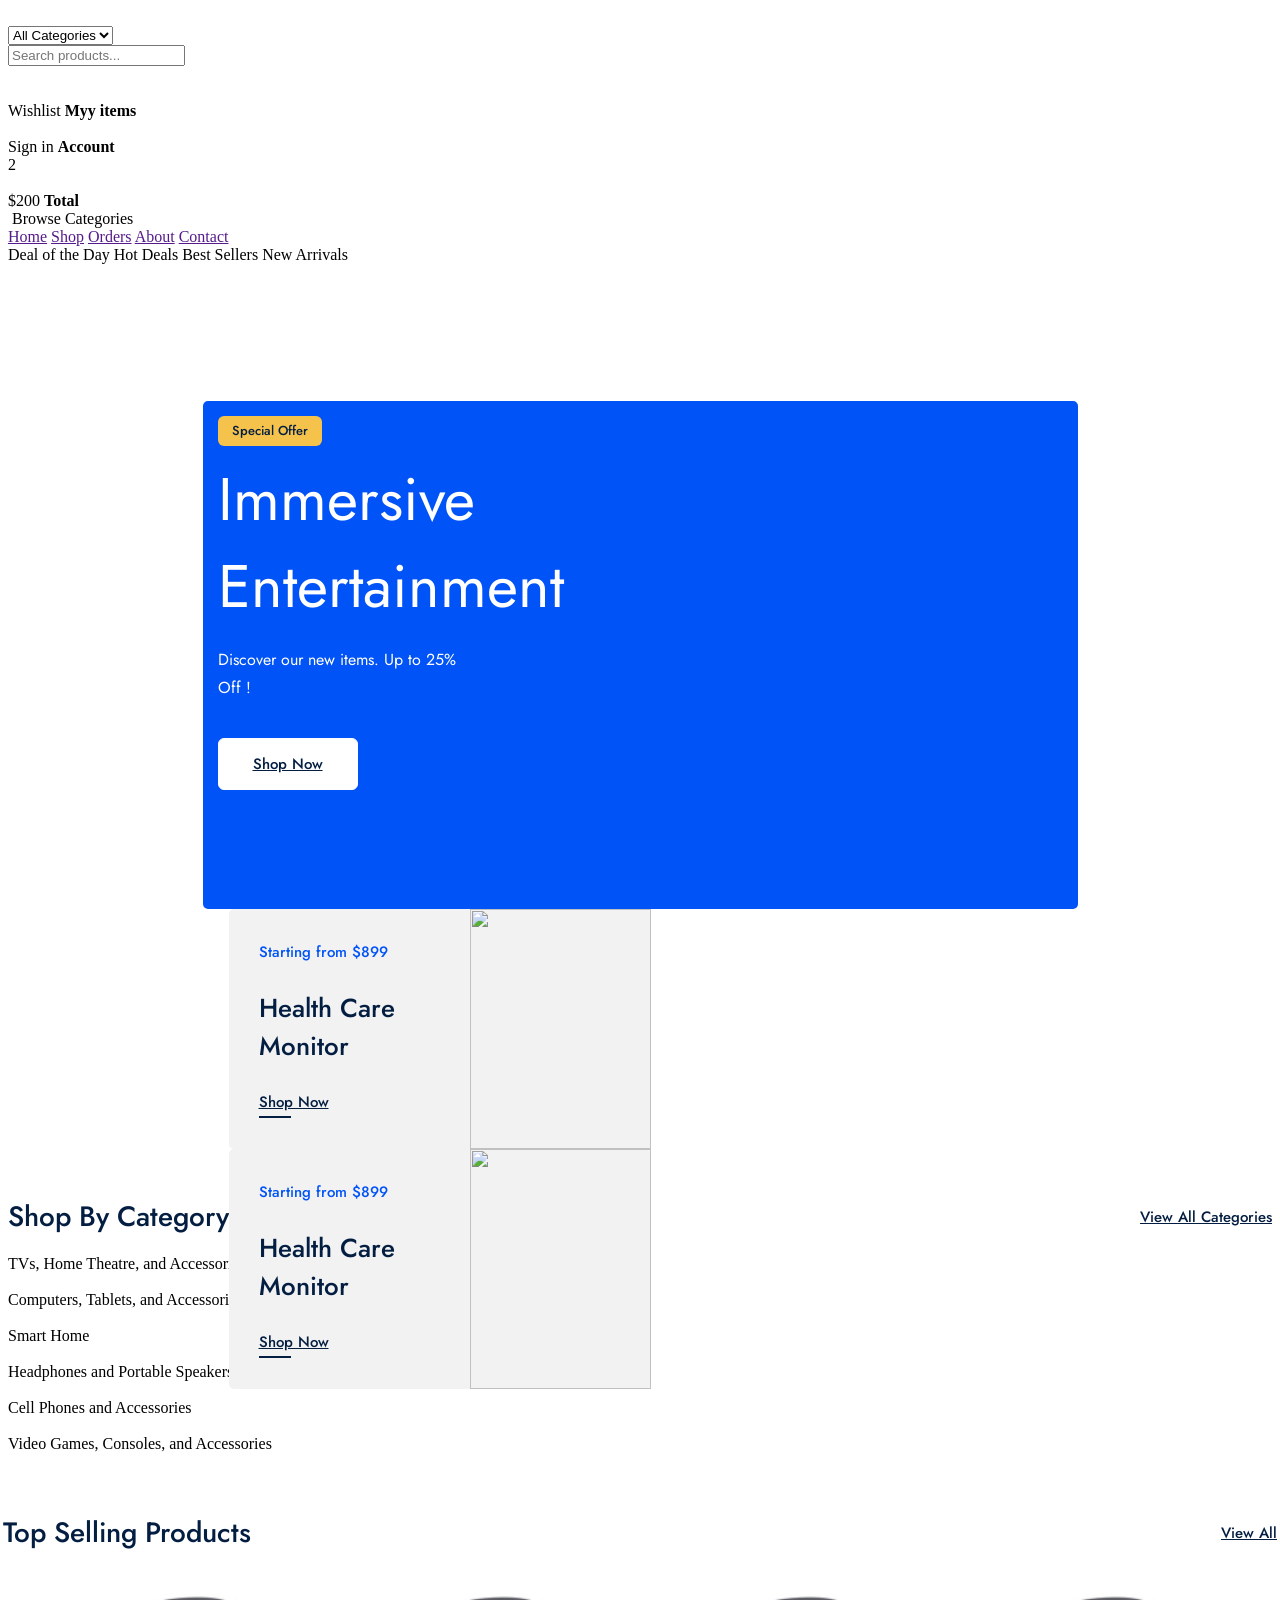
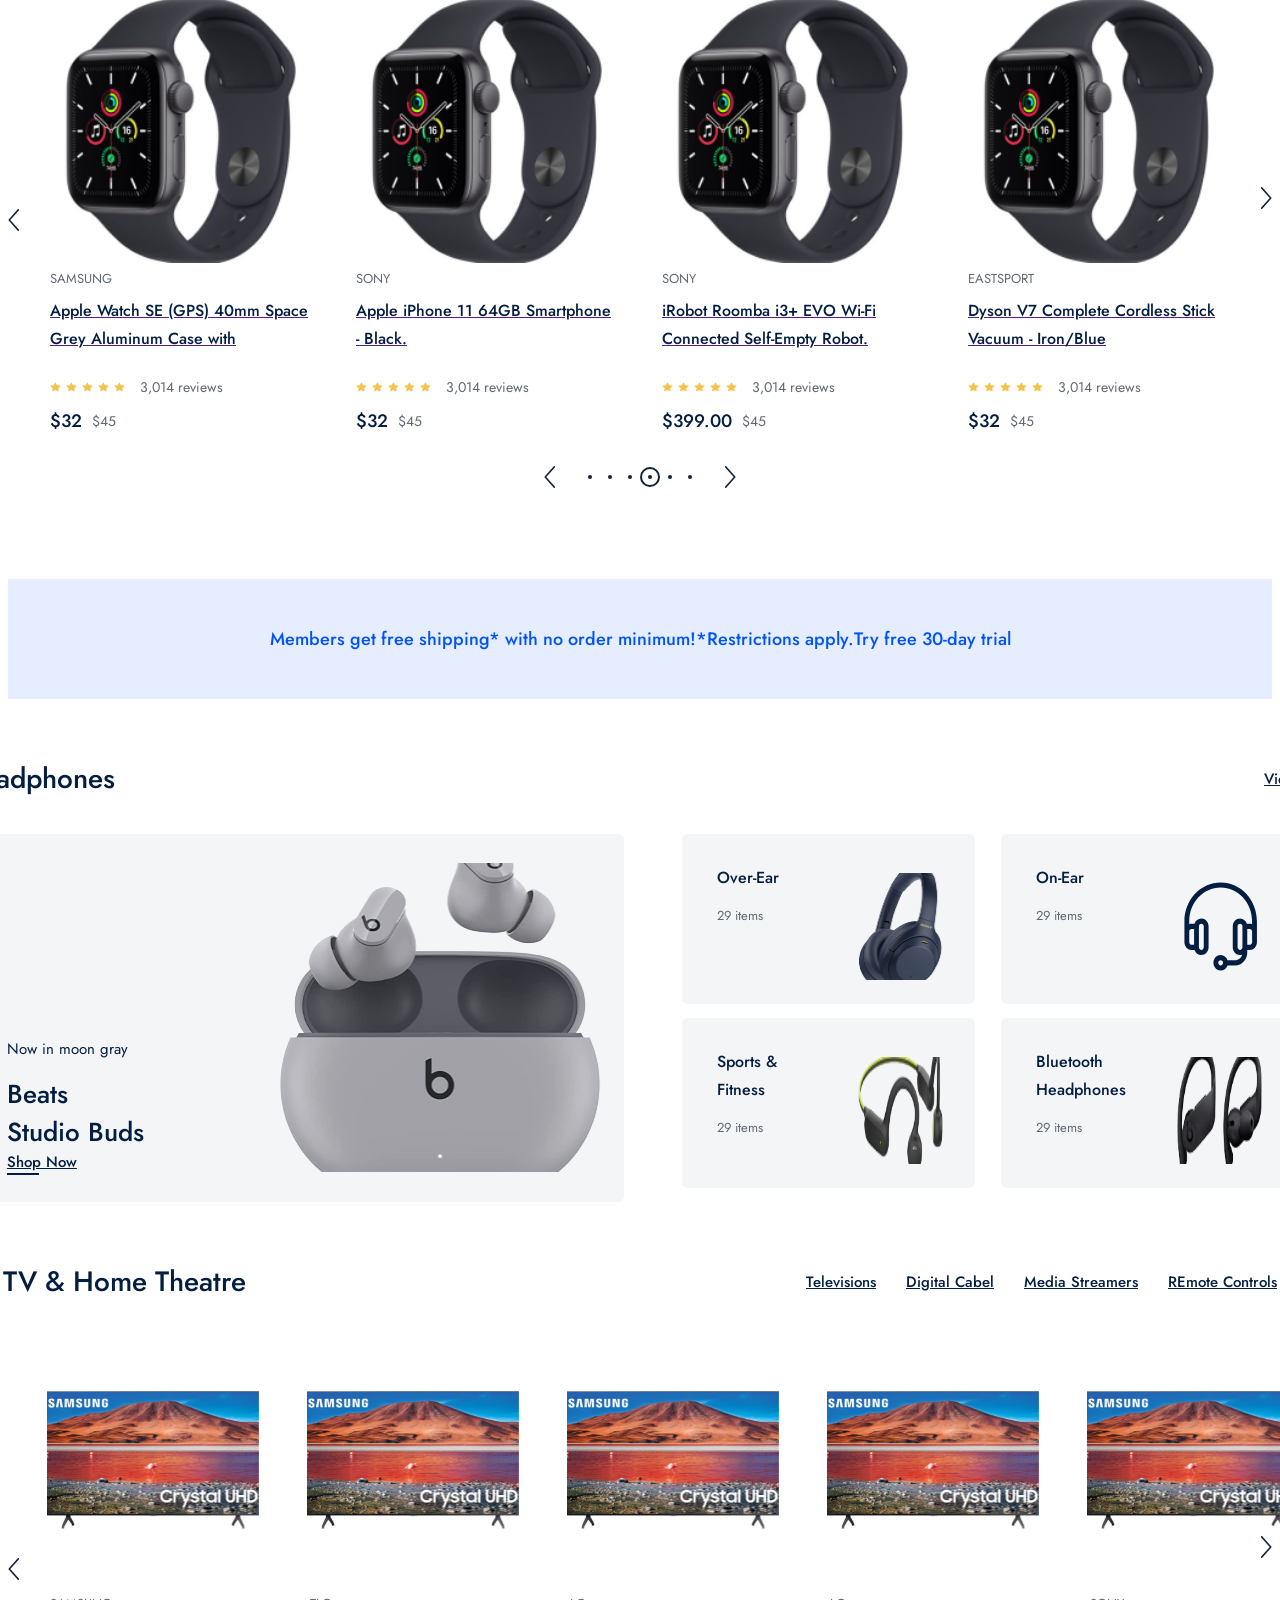
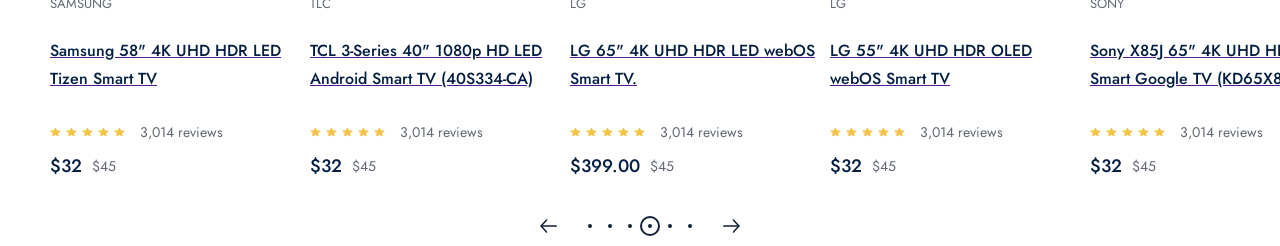
==== commit 021284fd: "donne" ====
--- a/index.html
+++ b/index.html
@@ -49,7 +49,7 @@
                         </div>
                         <div class="box_info_box">
                             <span>Wishlist</span>
-                            <strong>My items</strong>
+                            <strong>Myy items</strong>
                         </div>
                     </div>
                     <div class="top_menu_box">
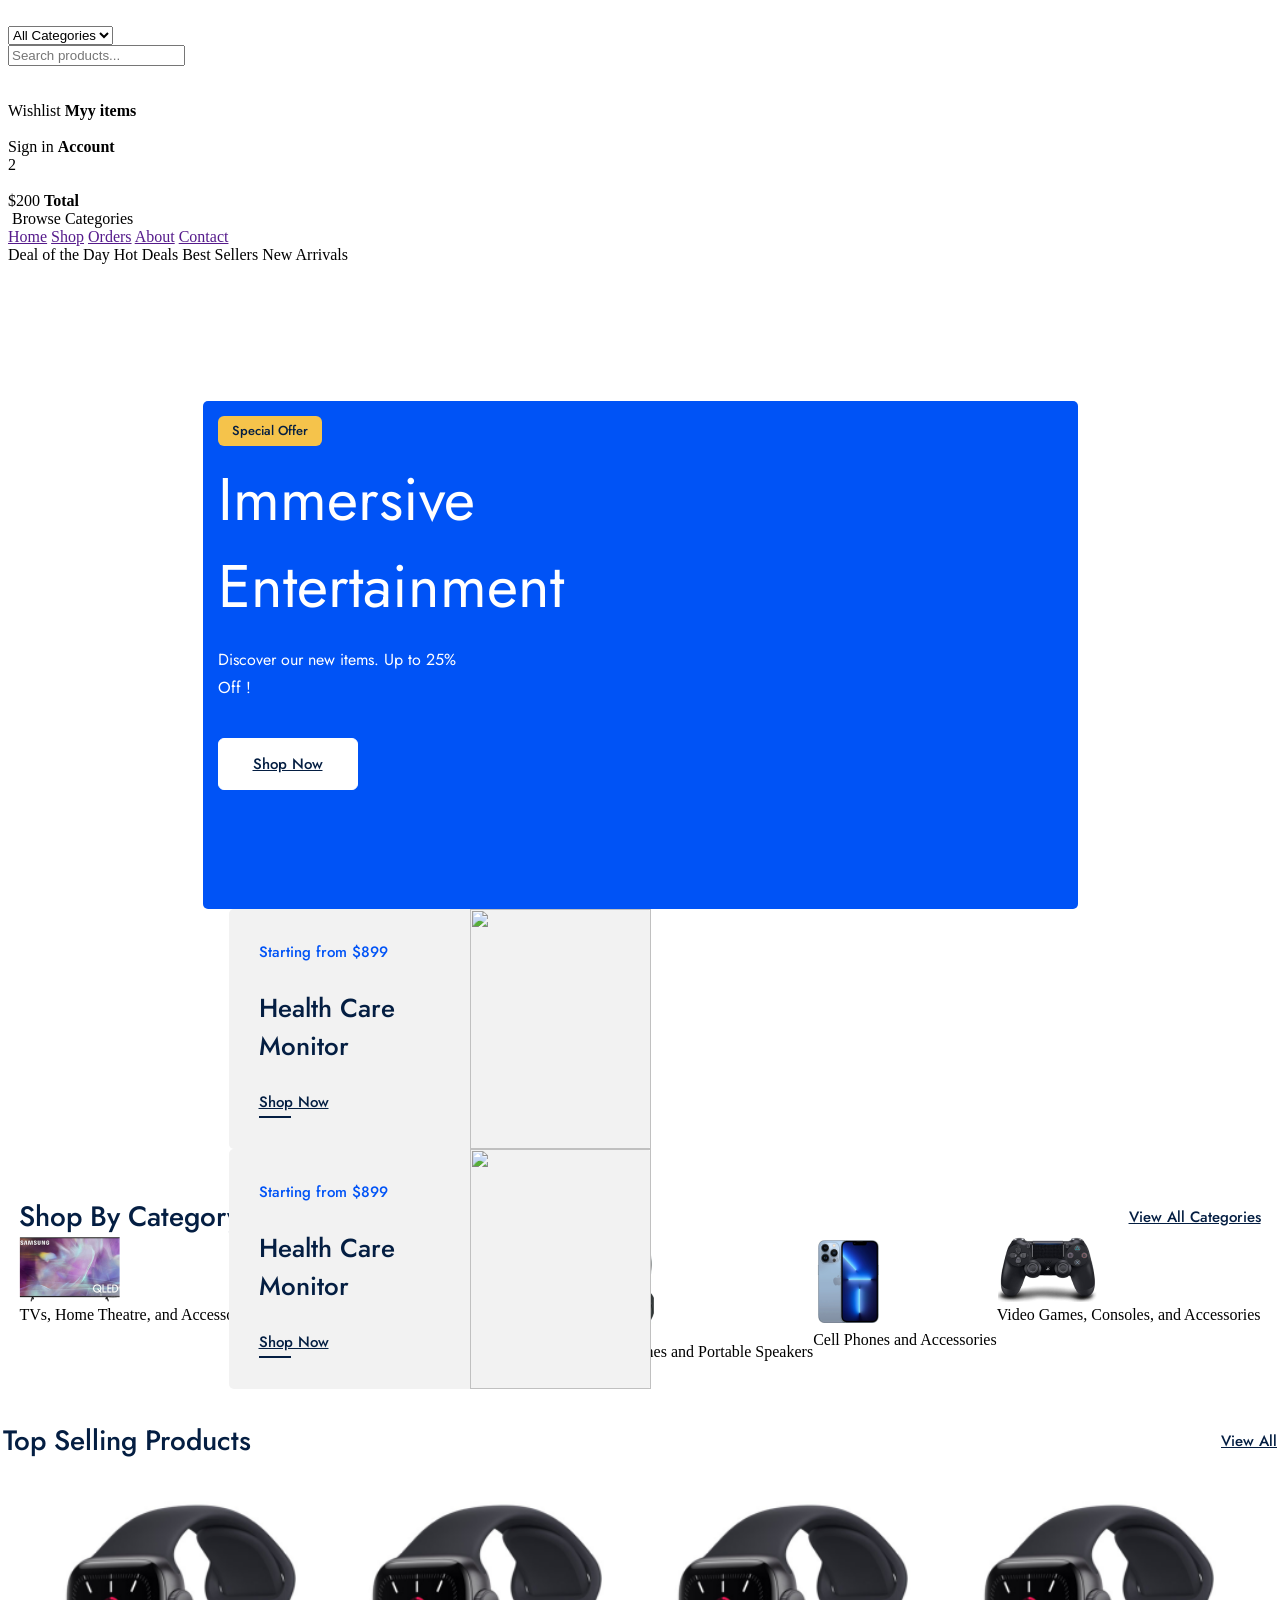
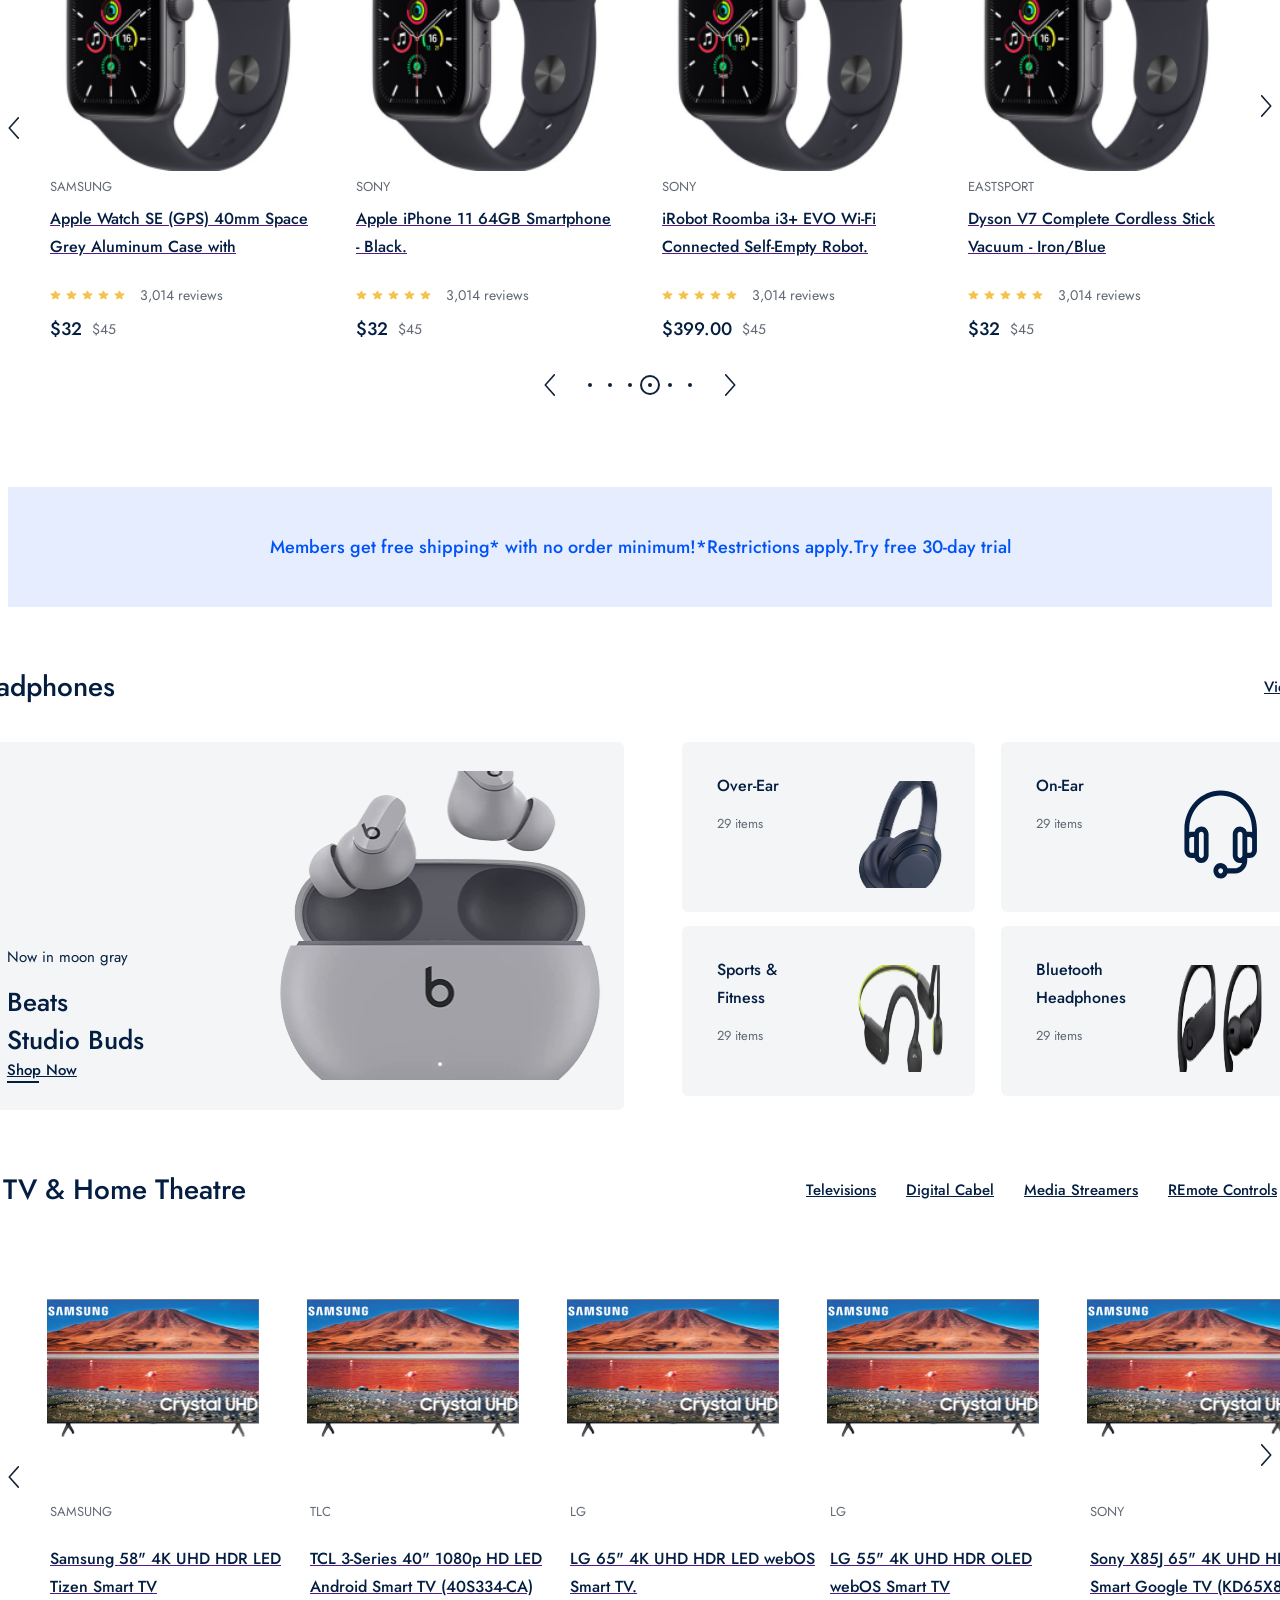
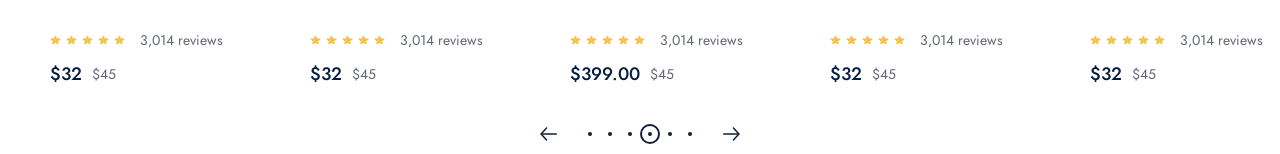
==== commit 2844c15b: "catagory" ====
--- a/index.html
+++ b/index.html
@@ -191,16 +191,16 @@
             </div>
         </div>
 
-        <div class="shop_category_frame">
+        <div class="shop_category_frame" style="display: flex; flex-direction: row; justify-content: center;">
             <div class="container">
                 <div class="category_top"> 
                     <span>Shop by Category</span>
                     <a href="">View All Categories</a>
                 </div>
-                 <div class="category_wrapper">
+                 <div class="category_wrapper" style="display: flex; flex-direction: row; justify-content: space-between;">
                     <div class="category_box">
                         <div class="category_img_box">
-                            <img src="./public/images/category/tv.png" alt="">
+                            <img src="./public/css/images/category/tv.png" alt="">
 
                         </div>
                         <span> TVs, Home Theatre, 
@@ -209,7 +209,7 @@
                     </div>
                     <div class="category_box">
                         <div class="category_img_box">
-                            <img src="./public/images/category/computer.png" alt="">
+                            <img src="./public/css/images/category/computer.png" alt="">
 
                         </div>
                         <span> Computers, Tablets, and Accessories
@@ -217,7 +217,7 @@
                     </div>
                     <div class="category_box">
                         <div class="category_img_box">
-                            <img src="./public/images/category/smart.png" alt="">
+                            <img src="./public/css/images/category/smart.png" alt="">
 
                         </div>
                         <span>Smart Home
@@ -225,7 +225,7 @@
                     </div>
                     <div class="category_box">
                         <div class="category_img_box">
-                            <img src="./public/images/category/headphone.png" alt="">
+                            <img src="./public/css/images/category/headphone.png" alt="">
 
                         </div>
                         <span> Headphones and Portable Speakers
@@ -233,7 +233,7 @@
                     </div>
                     <div class="category_box">
                         <div class="category_img_box">
-                            <img src="./public/images/category/phone.png" alt="">
+                            <img src="./public/css/images/category/phone.png" alt="">
 
                         </div>
                         <span> Cell Phones and Accessories
@@ -242,7 +242,7 @@
                   
                     <div class="category_box">
                         <div class="category_img_box">
-                            <img src="./public/images/category/game.png" alt="">
+                            <img src="./public/css/images/category/game.png" alt="">
 
                         </div>
                         <span> Video Games, Consoles, and Accessories
--- a/public/css/home.css
+++ b/public/css/home.css
@@ -224,8 +224,8 @@
     right: 10px;
 }
 
-/*  HEADER_RIGHT BOSHLANDI .
-  kdfmfkdmnkfmdkmfkdmfk
+/*  header goo .
+ 
     /* */ 
 
 .header_frame .container .header_right {
@@ -321,9 +321,7 @@
     width: 100%;
     height: 100%;
 }
-/*  SERVICE FRAME BOSHLANDI  */
-/*  SERVICE FRAME BOSHLANDI  */
- /*  SERVICE FRAME BOSHLANDI  */
+/*  serviceframe goooo */
 
  .home_page .service_frame {
     /* position: absolute;  */
@@ -384,35 +382,22 @@
    
  }
 
- /*  SERVICE FRAME TUGADI ... */
-  /*  SERVICE FRAME TUGADI ... */
-   /*  SERVICE FRAME TUGADI ... */
-
-
-
-
-   /*  SHOP CATEGORY FRAME BOSHLANDI  */
+ /*  endddd ... */
+
+
+
+
+
 
 
 
 /* .shop_category_frame */
-
-/* .shop_category_frame */
-
-/* .shop_category_frame */
-
-
-
-/*    TOP SELLING PRODUCT FRAME BOSHLANDI */
-
-
-/*    TOP SELLING PRODUCT FRAME BOSHLANDI */
-
-
-/*    TOP SELLING PRODUCT FRAME BOSHLANDI */
-
-
-/*    TOP SELLING PRODUCT FRAME BOSHLANDI */
+ 
+
+
+
+
+/*    TOP SELLING PRODUCT goo*/
 
 .selling_product_frame {
     position: relative;
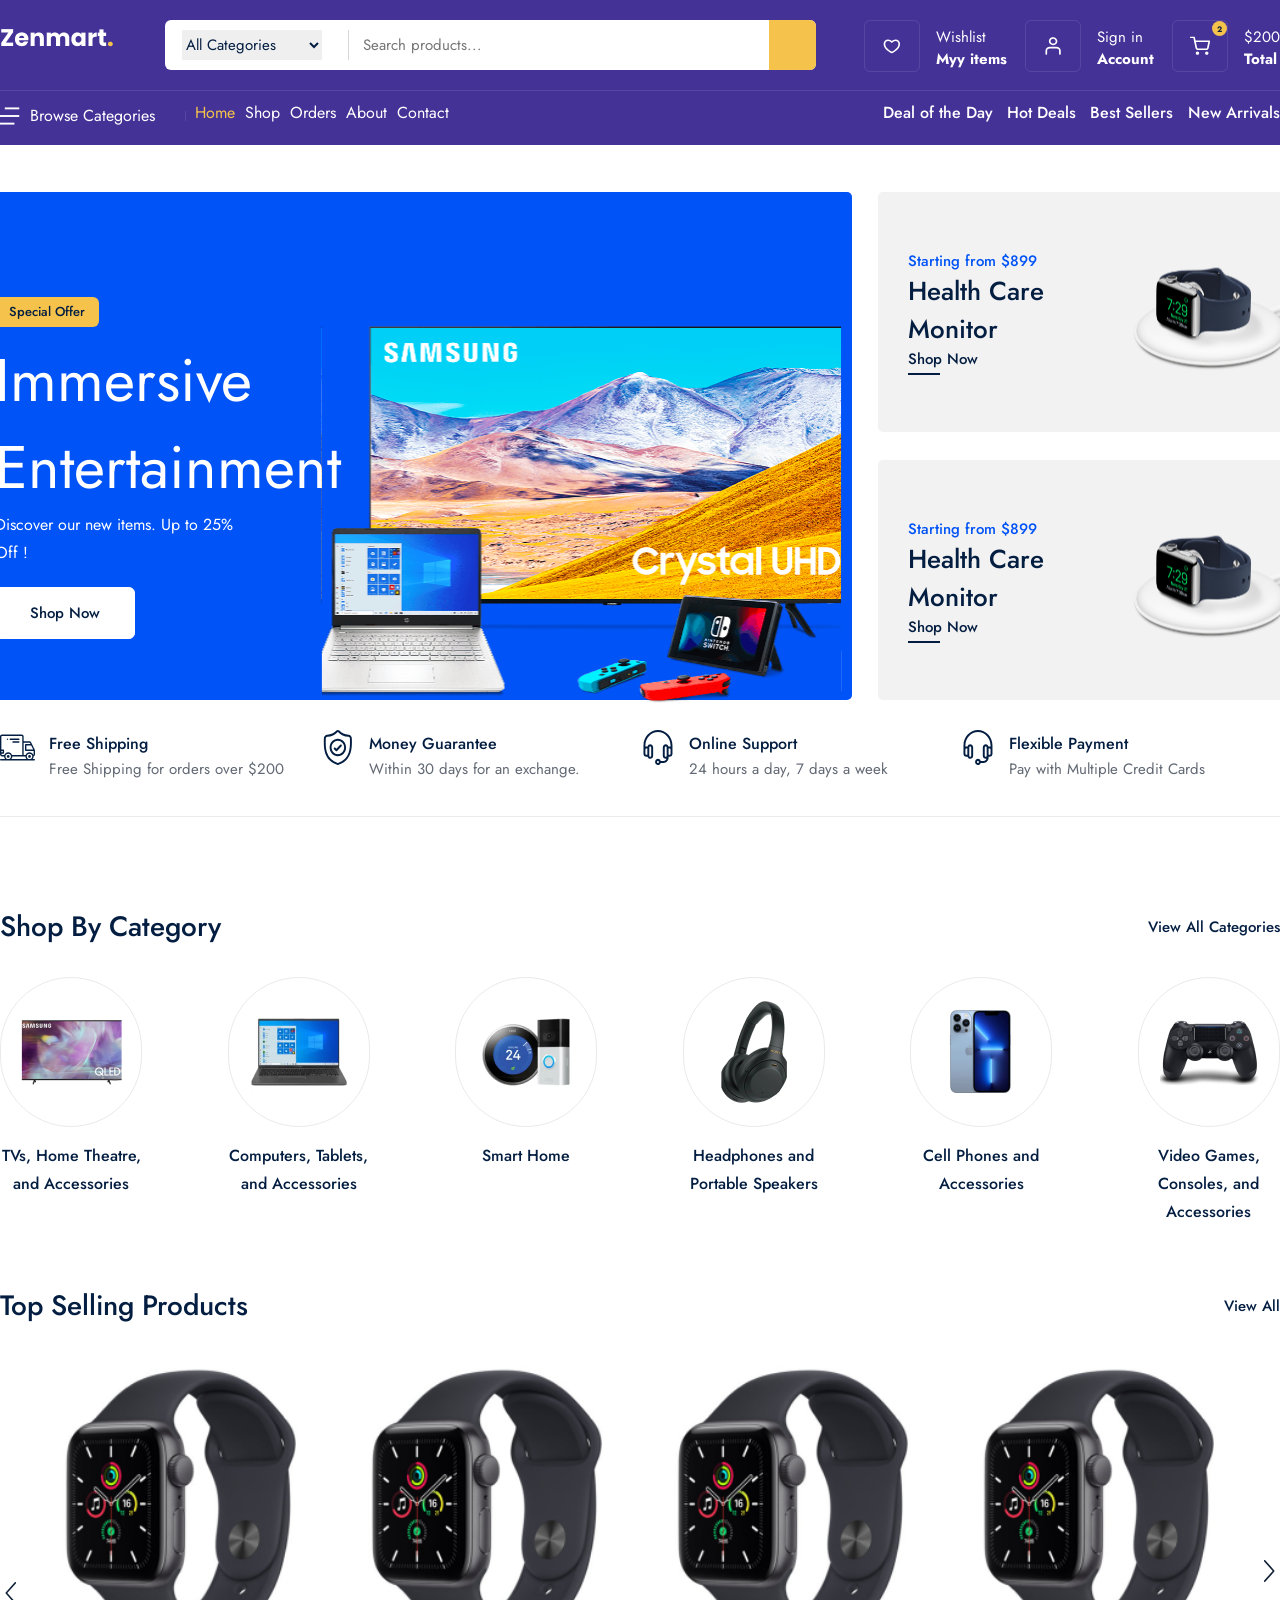
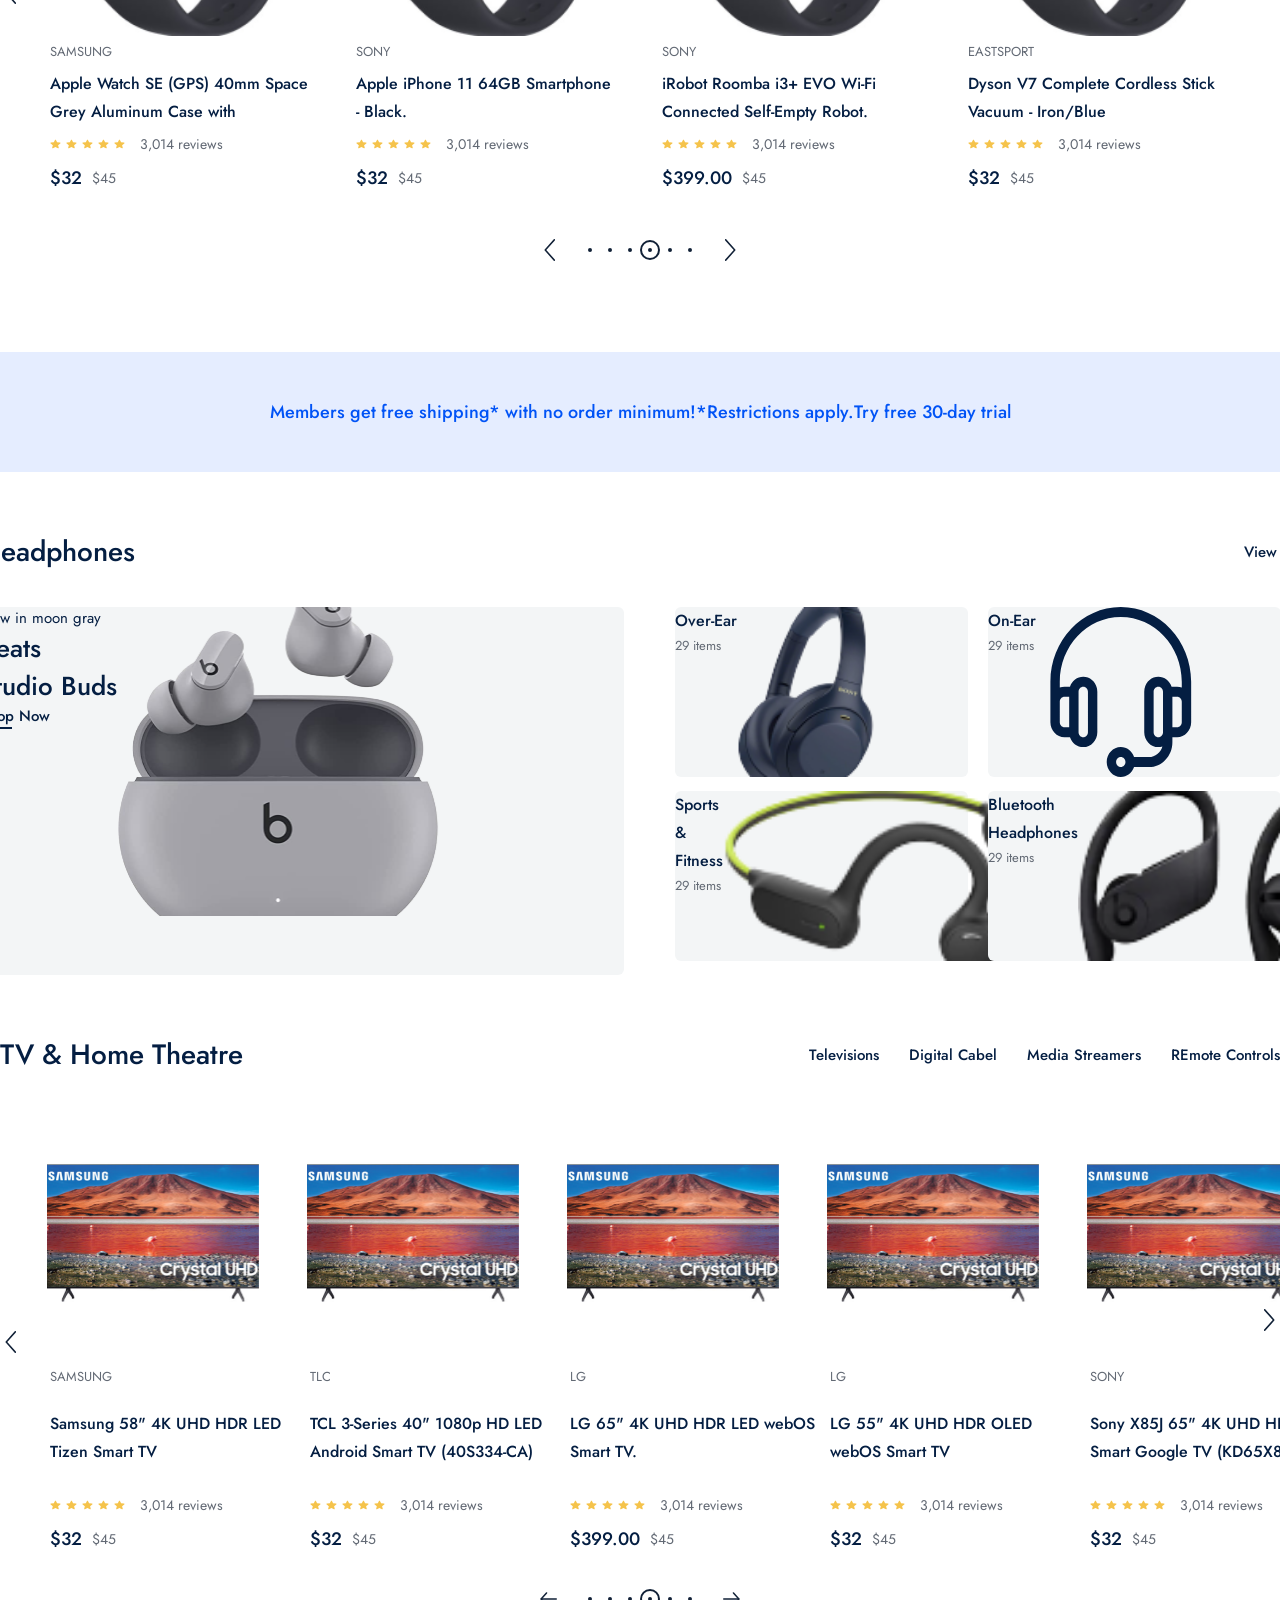
==== commit fccb6b0d: "first page almost done" ====
--- a/index.html
+++ b/index.html
@@ -5,7 +5,7 @@
     <meta name="viewport" content="width=device-width, initial-scale=1.0">
     <title>Zenmart</title>
 
-    <link rel="stylesheet" href="./public/css/command.css">
+    <link rel="stylesheet" href="./public/css/commad.css">
     <link rel="stylesheet" href="./public/css/home.css">
     <link rel="preconnect" href="https://fonts.googleapis.com">
 <link rel="preconnect" href="https://fonts.gstatic.com" crossorigin>
@@ -20,7 +20,7 @@
 
             <div class="navbar_top"> 
                 <a href="./index.html">
-                    <img src="./public/images/icons/logo.png " alt="">
+                    <img src="./public/css/images/icons/logo.png " alt="">
                 </a>
                  
                 <div class="nav_search_frame"> 
@@ -45,7 +45,7 @@
                 <div class="nav_top_menu">
                     <div class="top_menu_box">
                         <div class="box_icon_box">
-                            <img src="./public/images/icons/heart.svg" alt="">
+                            <img src="./public/css/images/icons/heart.svg" alt="">
                         </div>
                         <div class="box_info_box">
                             <span>Wishlist</span>
@@ -54,7 +54,7 @@
                     </div>
                     <div class="top_menu_box">
                         <div class="box_icon_box">
-                            <img src="./public/images/icons/profile.svg" alt="">
+                            <img src="./public/css/images/icons/profile.svg" alt="">
                         </div>
                         <div class="box_info_box">
                             <span>Sign in</span>
@@ -65,7 +65,7 @@
                         <div class="box_icon_box">
                             <div class="basket_count"> 2 </div>
 
-                            <img src="./public/images/icons/shopping-cart.svg" alt="">
+                            <img src="./public/css/images/icons/shopping-cart.svg" alt="">
                         </div>
                         <div class="box_info_box">
                             <span>$200</span>
@@ -80,7 +80,7 @@
             <div class="navbar_bott"> 
                 <div class="navbar_bott_menu_box">
                     <div class="browse_box">
-                        <img src="./public/images/icons/browse.svg" alt="">
+                        <img src="./public/css/images/icons/browse.svg" alt="">
                         <span> Browse Categories</span>
 
                     </div>
@@ -119,7 +119,7 @@
                         <span> Immersive Entertainment </span>
                         <p>Discover our new items. Up to 25% Off !</p>
                         <a href="">Shop Now</a>
-                        <img src="./public/images/icons/header_img.svg" alt="">
+                        <img src="./public/css/images/icons/header_img.svg" alt="">
                     </div>
 
                 </div>
@@ -133,7 +133,7 @@
 
                         </div>
                         <div class="box_right">
-                            <img src="./public/images/icons/smart_watch.svg" alt="">
+                            <img src="./public/css/images/icons/smart_watch.svg" alt="">
 
                         </div>
                     </div>
@@ -147,7 +147,7 @@
 
                         </div>
                         <div class="box_right">
-                            <img src="./public/images/icons/smart_watch.svg" alt="">
+                            <img src="./public/css/images/icons/smart_watch.svg" alt="">
 
                         </div>
                     </div>
@@ -159,28 +159,28 @@
         <div class="service_frame">
             <div class="container">
                 <div class="service_box"> 
-                    <img src="./public/images/icons/track.svg" alt="">
+                    <img src="./public/css/images/icons/truck.svg" alt="">
                     <div class="service_content">
                         <span>Free Shipping</span>
                         <p> Free Shipping for orders over $200</p>
                     </div>
                 </div>
                 <div class="service_box"> 
-                    <img src="./public/images/icons/garantue.svg" alt="">
+                    <img src="./public/css/images/icons/garantue.svg" alt="">
                     <div class="service_content">
                         <span>Money Guarantee</span>
                         <p> Within 30 days for an exchange.</p>
                     </div>
                 </div>
                 <div class="service_box"> 
-                    <img src="./public/images/icons/headphones.svg" alt="">
+                    <img src="./public/css/images/icons/headphones.svg" alt="">
                     <div class="service_content">
                         <span>Online Support</span>
                         <p> 24 hours a day, 7 days a week</p>
                     </div>
                 </div>
                 <div class="service_box"> 
-                    <img src="./public/images/icons/credit-card.svg" alt="">
+                    <img src="./public/css/images/icons/headphones.svg" alt="">
                     <div class="service_content">
                         <span>Flexible Payment</span>
                         <p> Pay with Multiple Credit Cards</p>
@@ -191,13 +191,13 @@
             </div>
         </div>
 
-        <div class="shop_category_frame" style="display: flex; flex-direction: row; justify-content: center;">
+        <div class="shop_category_frame" >
             <div class="container">
                 <div class="category_top"> 
                     <span>Shop by Category</span>
                     <a href="">View All Categories</a>
                 </div>
-                 <div class="category_wrapper" style="display: flex; flex-direction: row; justify-content: space-between;">
+                 <div class="category_wrapper">
                     <div class="category_box">
                         <div class="category_img_box">
                             <img src="./public/css/images/category/tv.png" alt="">
@@ -468,8 +468,8 @@
                     <a href="">View All </a>
                 </div>
                 <div class="category_bott"> 
-                    <div class="chap_taraf">
-                        <div class="malumotlar_box">
+                    <div class="left">
+                        <div class="information">
                             <p>Now in moon gray</p>
                             <strong>Beats <br> Studio Buds</strong>
                             <div><a href="">Shop Now</a></div>
@@ -477,13 +477,13 @@
 
 
                         </div>
-                        <div class="rasm_box">
+                        <div class="boxin">
                             <img src="./public/css/images/products/headphone_big.png" alt="">
                         </div>
                     </div>
-                    <div class="ong_taraf">
-                        <div class="katta_quti">
-                            <div class="haqida">
+                    <div class="right">
+                        <div class="boxlar">
+                            <div class="goo">
                                 <strong>Over-Ear</strong>
                                 <p>29 items</p>
                             </div>
@@ -492,8 +492,8 @@
                             
                            
                         </div>
-                        <div class="katta_quti">
-                            <div class="haqida">
+                        <div class="boxlar">
+                            <div class="goo">
                                 <strong>On-Ear</strong>
                                 <p>29 items</p>
                             </div>
@@ -502,8 +502,8 @@
                             
                            
                         </div>
-                        <div class="katta_quti">
-                            <div class="haqida">
+                        <div class="boxlar">
+                            <div class="goo">
                                 <strong>Sports & Fitness</strong>
                                 <p>29 items</p>
                             </div>
@@ -512,8 +512,8 @@
                             
                            
                         </div>
-                        <div class="katta_quti">
-                            <div class="haqida">
+                        <div class="boxlar">
+                            <div class="goo">
                                 <strong>Bluetooth Headphones</strong>
                                 <p>29 items</p>
                             </div>
@@ -528,7 +528,7 @@
                 </div>
             </div>
 
-        <div class="tv_frame">
+        <div class="tv_framemain">
             <div class="container">
                 <div class="category_top"> 
                     <span>TV & Home Theatre</span>
--- a/public/css/commad.css
+++ b/public/css/commad.css
@@ -0,0 +1,310 @@
+html , body { 
+    margin: 0
+    ;
+    padding: 0;
+    /* background-color: blue; */
+}
+
+a { 
+    text-decoration: none;
+}
+p{ 
+    margin: 0;
+}
+
+.container {
+   
+    position: relative;
+    width: 1320px;
+    height: auto; 
+    display: flex;
+
+ 
+} 
+
+
+/*  navbar */
+/*  jdfshndjfsniud */
+
+.navbar_frame {
+    position: relative;
+
+    width: 100%;
+    height: 145px;
+    background-color: rgb(68, 50 , 151);
+
+    display: flex;
+    justify-content: center ;
+
+}
+.navbar_frame .container {
+    padding: 20px 0 14px;
+    flex-direction: column;
+    /* background-color: red; */
+
+
+}
+
+.navbar_frame .container .navbar_top{
+
+    width: 100%;
+    height: 50px;
+
+    /* background-color: greenyellow; */
+
+    display: flex;
+    flex-direction: row;
+    justify-content: space-between;
+
+}
+
+
+.navbar_frame .navbar_top .nav_search_frame {
+    width: 651px;
+    height: 50px;
+    border-radius: 6px;
+    background: rgba(255, 255, 255, 1);
+
+    display: flex;
+    flex-direction: row;
+}
+
+.navbar_frame .nav_search_frame .search_box {
+    padding: 10px 17px;
+
+    display: flex;
+    flex-direction: row;
+    align-items: center;
+
+}
+
+.navbar_frame .search_box .category_list {
+    width: 166px;
+    height: 30px;
+    border-right: 1px solid rgb(214,214,214);
+}
+.navbar_frame .category_list select {
+    width: 140px;
+    height: 30px;
+    border: none;
+    outline: none;
+
+
+    color: rgba(4, 30, 66, 1);
+
+font-family: "Jost";
+font-style: Regular;
+font-size: 15px;
+font-weight: 400;
+line-height: 22px;
+letter-spacing: 0%;
+}
+
+.navbar_frame .search_box input {
+    margin-left: 12px;
+    
+width: 387px;
+height: 22px;
+
+border: none;
+outline: none;
+
+color: rgba(98, 105, 116, 1);
+
+font-family: "Jost";
+font-style: Regular;
+font-size: 15px;
+font-weight: 400;
+line-height: 22px;
+letter-spacing: 0%;
+text-align: left;
+}
+
+.navbar_frame .nav_search_frame .search_icon_box {
+
+    width: 50px;
+    height: 50px;
+
+    display: flex;
+    justify-content: center;
+    align-items: center;
+
+    border-radius: 0px 6px 6px 0px;
+    background: rgba(245, 195, 75, 1);
+}
+
+.navbar_frame .navbar_top  .nav_top_menu {
+
+    width: 416px;
+    height: 50px;
+
+    display: flex;
+    flex-direction: row;
+    justify-content: space-between;
+    
+}
+
+.navbar_frame .nav_top_menu .top_menu_box {
+    display: flex;
+    flex-direction: row;
+}
+.navbar_frame .top_menu_box .box_icon_box {
+    position: relative;
+    width: 54px;
+    height: 50px;
+
+    display: flex;
+    justify-content: center ;
+    align-items: center;
+
+    
+    border: 1px solid rgba(255, 255, 255, 0.1);
+    border-radius: 6px;
+}
+
+.navbar_frame .box_icon_box img {
+    width: 22px;
+    height: 22px;
+}
+
+.navbar_frame .top_menu_box .box_info_box {
+    margin-left: 16px;
+
+    display: flex;
+    flex-direction: column;
+    justify-content: flex-end;
+}
+
+.navbar_frame .box_info_box span { 
+    color: rgba(255, 255, 255, 1);
+
+font-family: "Jost";
+font-style: Regular;
+font-size: 15px;
+font-weight: 400;
+line-height: 22px;
+letter-spacing: 0%;
+text-align: left;
+
+}
+
+.navbar_frame .box_info_box strong { 
+
+    color: rgba(255, 255, 255, 1);
+
+font-family: "Jost";
+font-style: Regular;
+font-size: 15px;
+font-weight: 500px;
+line-height: 22px;
+letter-spacing: 0%;
+text-align: left;
+
+}
+.navbar_frame .box_icon_box .basket_count { 
+    position: absolute;
+    top: 0;
+    right: 0;
+    width: 15px;
+    height: 15px;
+
+    display: flex;
+    justify-content: center;
+    align-items: center;
+
+    border-radius: 50%;
+
+    background: rgba(245, 195, 75, 1);
+
+    color: rgba(11, 30, 64, 1);
+
+    font-family: Jost;
+    font-style: Bold;
+    font-size: 8px;
+    font-weight: 700;
+    line-height: 10px;
+    letter-spacing: 0%;
+    text-align: left;
+}
+
+
+.navbar_frame .container .navbar_bott{
+    
+
+
+    margin-top: 20px;
+    border-top: 1px solid #5747a2;
+
+}
+
+.navbar_frame .navbar_bott .navbar_bott_menu_box {
+    margin-top: 10px;
+    height: 20px;
+    display: flex;
+    flex-direction: row;
+    justify-content: space-between;
+    /* background-color: red; */
+}
+.navbar_frame .navbar_bott .browse_box {
+    width: 185px;
+    margin-top: 10px;
+    display: flex;
+    flex-direction: row;
+    align-items: center;
+    border-right:1px solid #5747a2;
+}
+
+.navbar_frame .browse_box img {
+    width: 20px;
+    height: 18px;
+    /* align-items: center; */
+}
+
+.navbar_frame .browse_box span { 
+ margin-left: 10px;  
+color: rgba(255, 255, 255, 1);
+
+font-family: "Jost";
+font-style: Medium;
+font-size: 16px;
+font-weight: 400;
+line-height: 28px;
+letter-spacing: 0%;
+text-align: left;
+}
+
+.navbar_frame .navbar_bott_menu_box .navbar_route_menu {
+    width: 670px;
+
+    display: flex;
+    flex-direction: row;
+}
+
+.navbar_frame .navbar_route_menu a{
+
+margin-right: 10px;
+font-family: Jost;
+
+font-size: 16px;
+font-weight: 400;
+color: #fff;
+}
+
+.navbar_frame .navbar_route_menu a.title {
+    color: #f5c34b;
+}
+
+.navbar_frame .sorting_menu  span {
+
+margin-left: 10px;   
+color: rgba(255, 255, 255, 1);
+
+font-family: "Jost";
+font-style: Medium;
+font-size: 16px;
+font-weight: 500;
+/* line-height: 28px;
+letter-spacing: 0%; */
+
+    
+}
--- a/public/css/home.css
+++ b/public/css/home.css
@@ -2,7 +2,7 @@
 
     /* padding-bottom: 60px; */
 
-    display: flex;
+   display: flex;
     flex-direction: column;
 }
 
@@ -14,6 +14,20 @@
     flex-direction: row;
     justify-content: space-between;
     align-items: center;
+}
+
+.navbar_top{
+    display: flex;
+    flex-direction: row;
+}
+
+.nav_top_menu{
+    display: flex;
+    flex-direction: row;
+}
+
+.search_box{
+    display: flex;
 }
 .container .category_top div {
     display: flex;
@@ -40,6 +54,9 @@
     font-weight: 500;
     line-height: 22px;
     text-transform: capitalize;
+}
+.container {
+    display: flex;
 }
 
 .container .category_top a:hover {
@@ -393,7 +410,101 @@
 
 /* .shop_category_frame */
  
-
+.shop_category_frame {
+    position: relative;
+    margin-top: 90px;
+    width: 100%;
+    height: auto;
+    display: flex;
+    justify-content: center;
+
+   
+
+}
+.shop_category_frame .container {
+    flex-direction: column;
+}
+.shop_category_frame .container .category_top { 
+    width: 100%;
+    height: auto;
+
+    display: flex;
+    flex-direction: row;
+    justify-content: space-between;
+    align-items: center;
+}
+.shop_category_frame .category_top span {
+    color: rgba(4, 30, 66, 1);
+
+   font-family: "Jost";
+   font-style: normal;
+   font-size: 28px;
+   font-weight: 500;
+   line-height: 40px;
+
+}
+.shop_category_frame .category_top a {
+    color: rgba(4, 30, 66, 1);
+
+    font-family: "Jost";
+    font-style: normal;
+    font-size: 15px;
+    font-weight: 500;
+    line-height: 22px;
+}
+
+.shop_category_frame .category_top a:hover {
+    border-bottom: 2px solid rgba(4, 30, 66, 1);
+}
+
+
+.shop_category_frame .container .category_wrapper {
+    margin-top: 30px;
+    width: 100;
+    height: auto;
+
+    display: flex;
+    flex-direction: row;
+    justify-content: space-between;
+
+}
+.shop_category_frame .category_wrapper .category_box {
+    width: 142px;
+    height: auto;
+
+    display: flex;
+    flex-direction: column;
+
+    cursor: pointer;
+
+}
+
+.shop_category_frame .category_box .category_img_box {
+    width: 142px;
+    height: 150px;
+    
+    display: flex;
+    align-items: center;
+    justify-content: center;
+
+    box-sizing: border-box;
+    border: 1px solid rgba(234, 234, 234, 1);
+    border-radius: 150px;
+    background: rgba(255, 255, 255, 1);
+}
+
+.shop_category_frame .category_box span {
+    margin-top: 15px;
+
+    color: rgba(4, 30, 66, 1);
+
+    font-family: "Jost";
+    font-style: Medium;
+    font-size: 16px;
+    font-weight: 500;
+    line-height: 28px;
+    text-align: center;
+}
 
 
 
@@ -685,7 +796,7 @@
     
 }
 
-.headphones_frame .category_bott .chap_taraf {
+.headphones_frame .category_bott .left{
     position: relative;
     width: 664px;
     height: 368px;
@@ -699,12 +810,12 @@
 
 }
 
-.headphones_frame .chap_taraf .malumotlar_box {
+.headphones_frame .left.malumotlar_box {
     margin-top: 189px;
     margin-left: 46.9px;
 }
 
-.headphones_frame .malumotlar_box p {
+.headphones_frame .information p {
     color: rgba(4, 30, 66, 1);
 
     font-family: "Jost";
@@ -715,7 +826,7 @@
 
 }
 
-.headphones_frame .malumotlar_box strong{
+.headphones_frame .information strong{
     margin-top: 7px;
     /* Beats Studio Buds */
     width: 161.81px;
@@ -729,7 +840,7 @@
     line-height: 38px;
 }
 
-.headphones_frame .malumotlar_box a {
+.headphones_frame .information a {
     margin-top: 7px;
     color: rgba(4, 30, 66, 1);
 
@@ -741,24 +852,24 @@
 
 }
 
-.headphones_frame .malumotlar_box .hover_border {
+.headphones_frame .information .hover_border {
     /* Rectangle 243 */
     width: 32px;
     height: 2px;
     background: rgba(4, 30, 66, 1);
 }
 
-.headphones_frame .chap_taraf .rasm_box {
+.headphones_frame .left.boxin {
     margin-top: 29px;
     margin-left: 135px; }
 
-.headphones_frame .rasm_box img {
+.headphones_frame .boxin img {
       
     width: 322.45px;
     height: 309px;   
 }
 
-.headphones_frame .category_bott .ong_taraf {
+.headphones_frame .category_bott .right {
     margin-left: 32px;
    
    width: 664px;
@@ -771,7 +882,7 @@
    /* background-color: red; */
 }
 
-.headphones_frame .ong_taraf .katta_quti {
+.headphones_frame .right .boxlar {
     
 width: 293.14px;
 height: 170px;
@@ -783,7 +894,7 @@
 
 }
 
-.headphones_frame .katta_quti .haqida {
+.headphones_frame .boxlar .haqida {
     /* head */
 width: 72.7px;
 height: 51px;
@@ -791,7 +902,7 @@
 margin-left: 35px;
 }
 
-.headphones_frame .haqida strong {
+.headphones_frame .goo strong {
     color: rgba(4, 30, 66, 1);
 
 font-family: "Jost";
@@ -801,7 +912,7 @@
 line-height: 28px;
 
 }
-.headphones_frame .haqida p {
+.headphones_frame .goo p {
     color: rgba(98, 105, 116, 1);
 
 font-family: "Jost";
@@ -830,7 +941,7 @@
 /*  tv frame start  */
 
 
-.tv_frame {
+.tv_framemain{
     position: relative;
     margin-top: 60px;
     width: 100%;
@@ -841,14 +952,14 @@
     
 }
 
-.tv_frame .container {
+.tv_framemain .container {
     flex-direction: column;
     box-sizing: border-box;
 }
 
 /*  PRODUCT CONTENT BOX  */
 
-.tv_frame .container .product_wrapper {
+.tv_framemain .container .product_wrapper {
     position: relative;
     margin-top: 30px;
     width: 100%;
@@ -860,20 +971,20 @@
    
 }
 
-.tv_frame .product_wrapper .next_prev_box {
+.tv_framemain .product_wrapper .next_prev_box {
     width: 25px;
 
 }
 
-.tv_frame .next_prev_box  img {
+.tv_framemain .next_prev_box  img {
     position: absolute;
     top: 50%;
 }
-.tv_frame .next_prev_box  img:hover {
+.tv_framemain .next_prev_box  img:hover {
     cursor: pointer;
 }
 
-.tv_frame .product_wrapper .product_boxes {
+.tv_framemain .product_wrapper .product_boxes {
     position: relative;
     width: 1224px;
     height: 452px;
@@ -883,7 +994,7 @@
 
 }
 
-.tv_frame .product_boxes .product_box {
+.tv_framemain .product_boxes .product_box {
     width: 260px;
     height:100%;
     
@@ -893,7 +1004,7 @@
     /* cursor: pointer; */ 
 }
 
-.tv_frame .product_boxes .product_box  a{
+.tv_framemain .product_boxes .product_box  a{
 
       /* Rectangle 262 */
 width: 249.82px;
@@ -903,13 +1014,13 @@
 align-items: center;
 }
 
-.tv_frame .product_box .product_image_box {
+.tv_framemain .product_box .product_image_box {
   
     width: 212.81px;
     height: 230px;
 
 }
-.tv_frame .product_image_box .hover_box {
+.tv_framemain .product_image_box .hover_box {
      
     display: none;
     width: 100%;
@@ -920,11 +1031,11 @@
     align-items: center;
 }
 
-.tv_frame .product_image_box:hover .hover_box{
-    display: flex;
-}
-
-.tv_frame .hover_box button {
+.tv_framemain .product_image_box:hover .hover_box{
+    display: flex;
+}
+
+.tv_framemain .hover_box button {
     margin-bottom: 10px;
     
     width: 260px;
@@ -952,7 +1063,7 @@
 }
 
 
-.tv_frame .product_box .product_content_box {
+.tv_framemain .product_box .product_content_box {
     padding: 5px 22px;
     width: 100%;
     height: 196px;
@@ -962,7 +1073,7 @@
     box-sizing: border-box;
 }
 
-.tv_frame .product_content_box .product_title {
+.tv_framemain .product_content_box .product_title {
     color: rgba(98, 105, 116, 1);
 
     font-family: "Jost";
@@ -975,12 +1086,12 @@
     text-transform: uppercase;
 }
 
-.tv_frame .product_content_box .product_title .zor {
+.tv_framemain .product_content_box .product_title .zor {
     width: 222px;
     height: 56px;
 
 }
-.tv_frame .product_content_box .product_desc {
+.tv_framemain .product_content_box .product_desc {
   
     /*  margin-left: 7px; */
     /* width: 222px;
@@ -999,21 +1110,23 @@
 /* box-sizing: border-box; */
 }
 
-.tv_frame .product_content_box .review_box {
+
+
+.tv_framemain .product_content_box .review_box {
     margin-top: 7px;
     display: flex;
     flex-direction: row;
     align-items: center;
     /* gap: 5px; */
 }
-.tv_frame .review_box img {
+.tv_framemain .review_box img {
     margin-right: 5px;
     /* star (1) 4 */
 width: 10.92px;
 height: 10px;
 
 }
-.tv_frame .review_box span {
+.tv_framemain .review_box span {
     margin-left: 10px;
 
     color: rgba(98, 105, 116, 1);
@@ -1025,7 +1138,7 @@
     line-height: 22px;
  }
 
- .tv_frame .product_content_box .price_box {
+ .tv_framemain .product_content_box .price_box {
     margin-top: 10px;
     display: flex;
     flex-direction: row;
@@ -1034,7 +1147,7 @@
   
  }
 
- .tv_frame .price_box strong {
+ .tv_framemain .price_box strong {
     color: rgba(4, 30, 66, 1);
 
     font-family: "Jost";
@@ -1045,7 +1158,7 @@
  
  }
 
- .tv_frame .price_box span {
+ .tv_framemain .price_box span {
     margin-left: 10px;
     color: rgba(98, 105, 116, 1);
     font-family: "Jost";
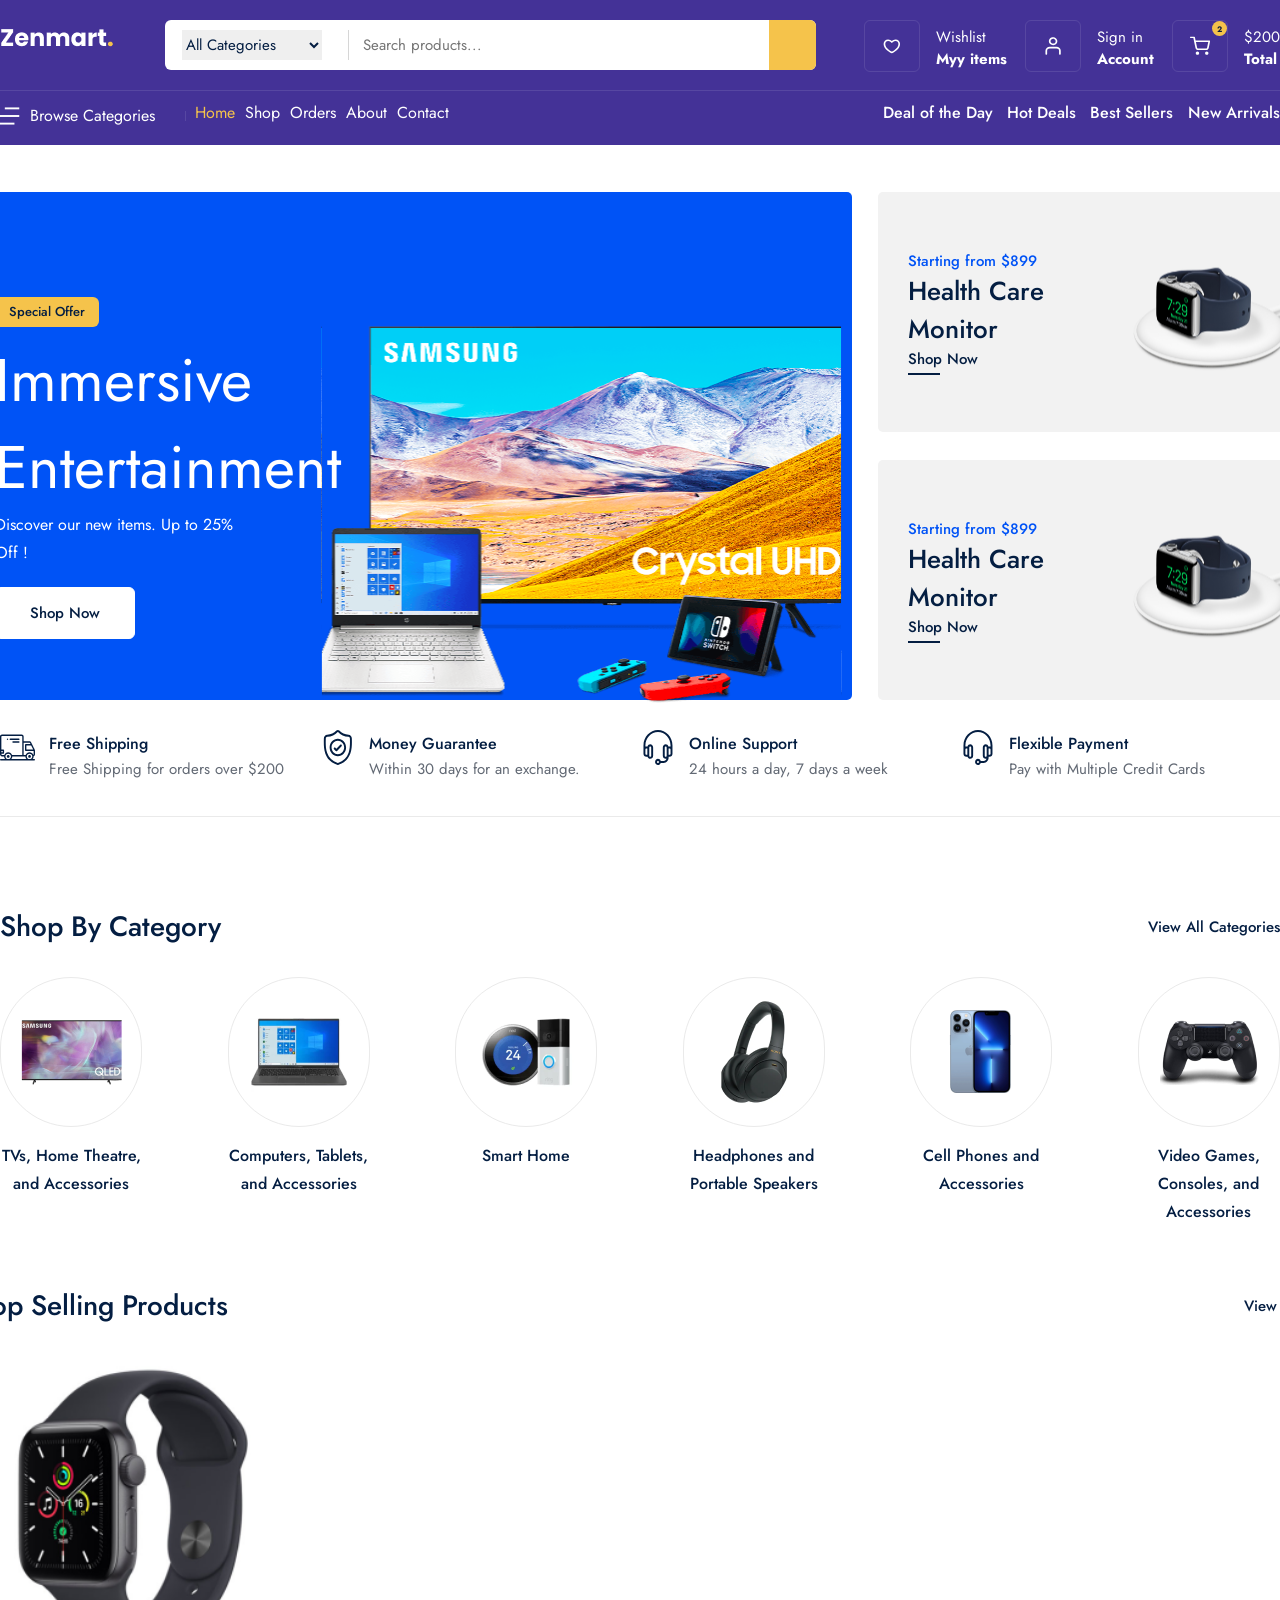
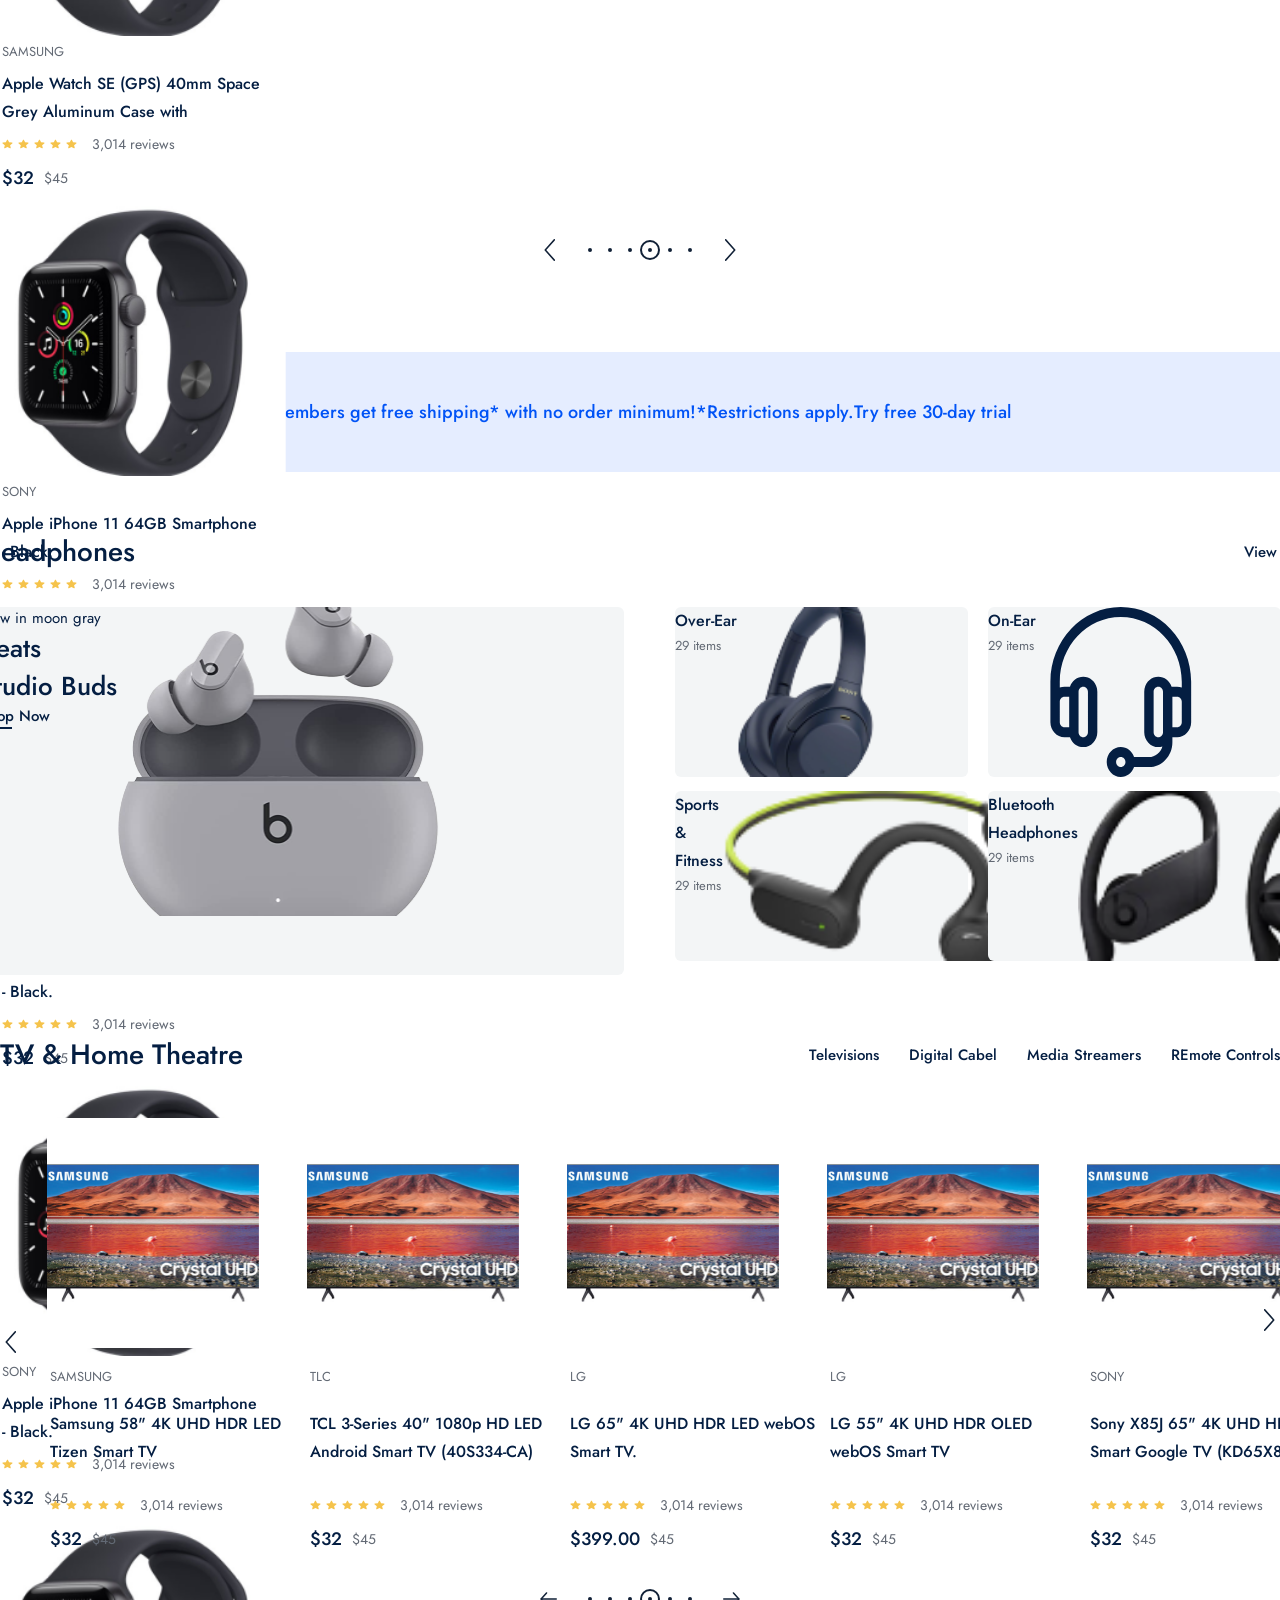
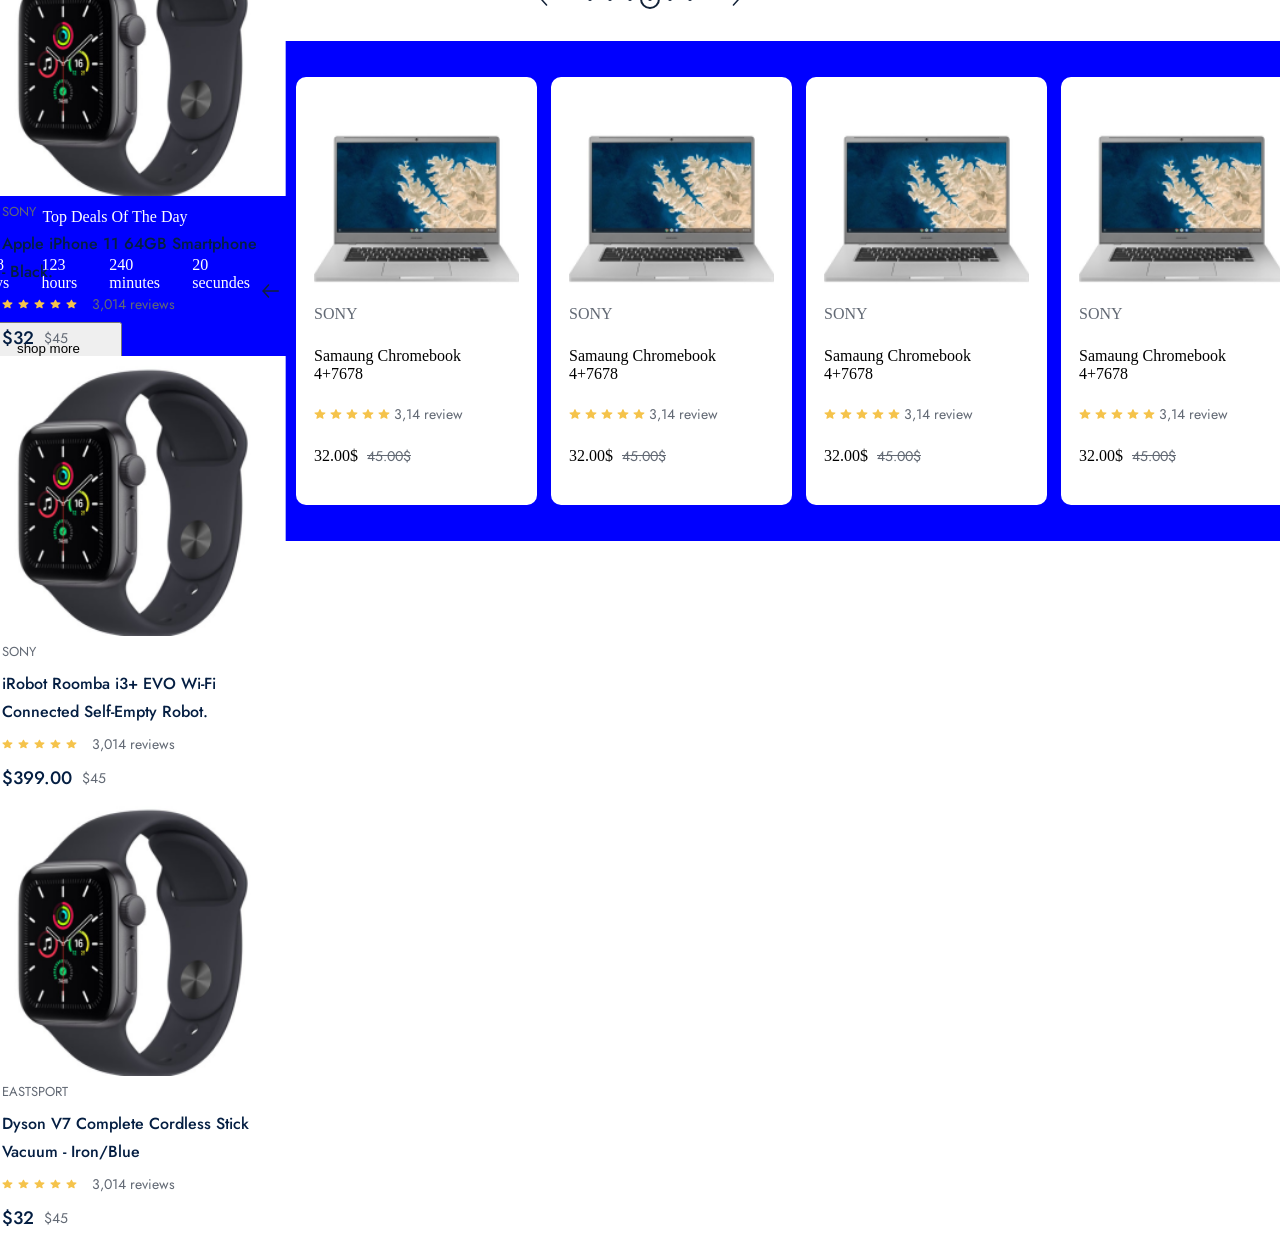
==== commit e9cf4cfc: "swiper done" ====
--- a/index.html
+++ b/index.html
@@ -11,6 +11,12 @@
 <link rel="preconnect" href="https://fonts.gstatic.com" crossorigin>
 <link href="https://fonts.googleapis.com/css2?family=Dancing+Script:wght@400..700&family=Jost:ital,wght@0,100..900;1,100..900&family=Playwrite+DE+SAS+Guides&display=swap" rel="stylesheet">
 
+<!--swiper-->
+
+<link
+      rel="stylesheet"
+      href="https://cdn.jsdelivr.net/npm/swiper@14.0.1/swiper-bundle.min.css"
+    />
 
 </head>
 <body>
@@ -282,10 +288,13 @@
                 </div>
 
                 <div class="product_wrapper" > 
-                    <div class="next_prev_box">
-                        <img src="./public/css/images/icons/next.svg" alt="" >
-                        </div>
                          <div class="product_boxes">
+
+                            <div class="swiper">
+                            <div class="swiper-wrapper">
+
+
+                            <div class="swiper-slide">
                             <div class="product_box">
                                 <a href="">
                                    <div class="product_image_box" style="background: url(./public/css/images/products/watch.png);
@@ -317,8 +326,18 @@
                                         <span>$45</span>
                                     </div>
                                 </div>
-
-                            </div>
+                            </div>
+                            </div>
+
+
+
+
+
+
+
+                             <div class="swiper-slide">
+
+                             
                             <div class="product_box">
                                 <a href="">
                                    <div class="product_image_box" style="background: url(./public/css/images/products/watch.png);
@@ -350,8 +369,15 @@
                                         <span>$45</span>
                                     </div>
                                 </div>
-
-                            </div>
+                            </div>
+                            </div>
+
+
+
+
+                             <div class="swiper-slide">
+
+                             
                             <div class="product_box">
                                 <a href="">
                                    <div class="product_image_box" style="background: url(./public/css/images/products/watch.png);
@@ -368,10 +394,10 @@
                                 <div class="product_content_box">
                                     <span class="product_title">SONY</span>
                                     <a href="">
-                                        <p class="product_desc">iRobot Roomba i3+ EVO Wi-Fi Connected Self-Empty Robot.</p>
+                                        <p class="product_desc">Apple iPhone 11 64GB Smartphone - Black.</p>
                                     </a>
                                     <div class="review_box">
-                                    <img src="./public/css/images/icons/review.svg" alt="">
+                                         <img src="./public/css/images/icons/review.svg" alt="">
                                         <img src="./public/css/images/icons/review.svg" alt="">
                                          <img src="./public/css/images/icons/review.svg" alt="">
                                           <img src="./public/css/images/icons/review.svg" alt="">
@@ -379,12 +405,18 @@
                                         <span>3,014 reviews</span>
                                     </div>
                                     <div class="price_box">
-                                        <strong>$399.00</strong>
+                                        <strong>$32</strong>
                                         <span>$45</span>
                                     </div>
                                 </div>
-
-                            </div>
+                            </div>
+                            </div>
+
+
+
+                             <div class="swiper-slide">
+
+                             
                             <div class="product_box">
                                 <a href="">
                                    <div class="product_image_box" style="background: url(./public/css/images/products/watch.png);
@@ -399,6 +431,122 @@
                                 </a>
 
                                 <div class="product_content_box">
+                                    <span class="product_title">SONY</span>
+                                    <a href="">
+                                        <p class="product_desc">Apple iPhone 11 64GB Smartphone - Black.</p>
+                                    </a>
+                                    <div class="review_box">
+                                         <img src="./public/css/images/icons/review.svg" alt="">
+                                        <img src="./public/css/images/icons/review.svg" alt="">
+                                         <img src="./public/css/images/icons/review.svg" alt="">
+                                          <img src="./public/css/images/icons/review.svg" alt="">
+                                        <img src="./public/css/images/icons/review.svg" alt="">
+                                        <span>3,014 reviews</span>
+                                    </div>
+                                    <div class="price_box">
+                                        <strong>$32</strong>
+                                        <span>$45</span>
+                                    </div>
+                                </div>
+                            </div>
+                            </div>
+
+
+
+
+
+
+
+
+                             <div class="swiper-slide">
+
+                             
+                            <div class="product_box">
+                                <a href="">
+                                   <div class="product_image_box" style="background: url(./public/css/images/products/watch.png);
+                                   background-size: cover;"
+                                   >
+                                   <div class="hover_box">
+                                    <button>Add to Cart</button>
+                                   </div>
+
+                                   </div>
+
+                                </a>
+
+                                <div class="product_content_box">
+                                    <span class="product_title">SONY</span>
+                                    <a href="">
+                                        <p class="product_desc">Apple iPhone 11 64GB Smartphone - Black.</p>
+                                    </a>
+                                    <div class="review_box">
+                                         <img src="./public/css/images/icons/review.svg" alt="">
+                                        <img src="./public/css/images/icons/review.svg" alt="">
+                                         <img src="./public/css/images/icons/review.svg" alt="">
+                                          <img src="./public/css/images/icons/review.svg" alt="">
+                                        <img src="./public/css/images/icons/review.svg" alt="">
+                                        <span>3,014 reviews</span>
+                                    </div>
+                                    <div class="price_box">
+                                        <strong>$32</strong>
+                                        <span>$45</span>
+                                    </div>
+                                </div>
+                            </div>
+                            </div>
+
+                             <div class="swiper-slide">
+
+                            <div class="product_box">
+                                <a href="">
+                                   <div class="product_image_box" style="background: url(./public/css/images/products/watch.png);
+                                   background-size: cover;"
+                                   >
+                                   <div class="hover_box">
+                                    <button>Add to Cart</button>
+                                   </div>
+
+                                   </div>
+
+                                </a>
+
+                                <div class="product_content_box">
+                                    <span class="product_title">SONY</span>
+                                    <a href="">
+                                        <p class="product_desc">iRobot Roomba i3+ EVO Wi-Fi Connected Self-Empty Robot.</p>
+                                    </a>
+                                    <div class="review_box">
+                                    <img src="./public/css/images/icons/review.svg" alt="">
+                                        <img src="./public/css/images/icons/review.svg" alt="">
+                                         <img src="./public/css/images/icons/review.svg" alt="">
+                                          <img src="./public/css/images/icons/review.svg" alt="">
+                                        <img src="./public/css/images/icons/review.svg" alt="">
+                                        <span>3,014 reviews</span>
+                                    </div>
+                                    <div class="price_box">
+                                        <strong>$399.00</strong>
+                                        <span>$45</span>
+                                    </div>
+                                </div>
+                            </div>
+                            </div>
+
+                             <div class="swiper-slide">
+
+                            <div class="product_box">
+                                <a href="">
+                                   <div class="product_image_box" style="background: url(./public/css/images/products/watch.png);
+                                   background-size: cover;"
+                                   >
+                                   <div class="hover_box">
+                                    <button>Add to Cart</button>
+                                   </div>
+
+                                   </div>
+
+                                </a>
+
+                                <div class="product_content_box">
                                     <span class="product_title">Eastsport</span>
                                     <a href="">
                                         <p class="product_desc">Dyson V7 Complete Cordless Stick Vacuum - Iron/Blue</p>
@@ -416,16 +564,14 @@
                                         <span>$45</span>
                                     </div>
                                 </div>
-
                             </div>
                          </div> 
-
-                         <div class="next_prev_box" style="scale: -1;">
-                        <img src="./public/css/images/icons/next.svg" alt="" >
-                        </div>
-                    
-                </div>
-
+                        </div>
+                        <div class="swiper-button-next"></div>
+                         <div class="swiper-button-prev"></div>
+                        </div>
+                        </div>
+                        </div>
                 <div class="pagination_box"> 
                     <div class="pagination_main">
                         <img src="./public/css/images/icons/next.svg" alt="">
@@ -711,6 +857,20 @@
                             </div>
                          </div> 
 
+                         
+                         
+                         
+                         
+                         
+                         
+                         
+                         
+                         
+                         
+                         
+                         
+                         
+                         
                          <div class="next_prev_box" style="scale: -1;">
                         <img src="./public/css/images/icons/next.svg" alt="" >
                         </div>
@@ -757,6 +917,213 @@
 
     </div>
 
+
+    <!--footer-->
+
+    <div class="footerframe">
+        <div class="footercon">
+             
+            <div class="footertext">
+                <div class="footertop">
+                    <div class="topdeals"> Top Deals Of The Day</div>
+                </div>
+                <div class="footer178">
+                    <span>178 <br> days</span>
+                    <div>123 <br>hours</div>
+                    <div>240<br>minutes</div>
+                   <div>20<br>secundes</div>
+                </div>
+                <div class="footershop"> <button>shop more</button></div>
+            </div>
+            
+            <div class="footernext">
+                <img src="./public/css/images/icons/arrow-prev_next.svg" alt="">
+            </div>
+          
+        
+
+
+
+
+
+        
+
+
+
+
+<div class="footerall">
+            <div class="footerimage">
+
+
+
+
+
+
+
+                <div class="footerimage2"></div>
+                <div class="footerimagetext">
+                    <div class="sony">SONY</div>
+                    <div class="sony2"> Samaung Chromebook <br>4+7678</div>
+                    <div class="sonystar">
+                           <img src="./public/css/images/icons/review.svg" alt="">
+                                        <img src="./public/css/images/icons/review.svg"  alt="">
+                                        <img src="./public/css/images/icons/review.svg" alt="">
+                                        <img src="./public/css/images/icons/review.svg" alt="">
+                                        <img src="./public/css/images/icons/review.svg"alt=""> 3,14 review </div>
+                    <div class="sonydoller">32.00$ <del>45.00$</del></div>
+                    
+                </div>
+                </div>
+            </div>
+
+
+
+<div class="footerall">
+            <div class="footerimage">
+
+
+
+
+
+
+                <div class="footerimage2"></div>
+                <div class="footerimagetext">
+                    <div class="sony">SONY</div>
+                    <div class="sony2"> Samaung Chromebook <br>4+7678</div>
+                    <div class="sonystar">
+                           <img src="./public/css/images/icons/review.svg" alt="">
+                                        <img src="./public/css/images/icons/review.svg"  alt="">
+                                        <img src="./public/css/images/icons/review.svg" alt="">
+                                        <img src="./public/css/images/icons/review.svg" alt="">
+                                        <img src="./public/css/images/icons/review.svg"alt=""> 3,14 review </div>
+                    <div class="sonydoller">32.00$ <del>45.00$</del></div>
+                    
+                </div>
+                </div>
+            </div>
+
+
+
+<div class="footerall">
+            <div class="footerimage">
+
+
+
+
+
+
+
+                <div class="footerimage2"></div>
+                <div class="footerimagetext">
+                    <div class="sony">SONY</div>
+                    <div class="sony2"> Samaung Chromebook <br>4+7678</div>
+                    <div class="sonystar">
+                           <img src="./public/css/images/icons/review.svg" alt="">
+                                        <img src="./public/css/images/icons/review.svg"  alt="">
+                                        <img src="./public/css/images/icons/review.svg" alt="">
+                                        <img src="./public/css/images/icons/review.svg" alt="">
+                                        <img src="./public/css/images/icons/review.svg"alt=""> 3,14 review </div>
+                    <div class="sonydoller">32.00$ <del>45.00$</del></div>
+                    
+                </div>
+                </div>
+            </div>
+
+        
+<div class="footerall">
+            <div class="footerimage">
+
+
+
+
+
+                <div class="footerimage2"></div>
+                <div class="footerimagetext">
+                    <div class="sony">SONY</div>
+                    <div class="sony2"> Samaung Chromebook <br>4+7678</div>
+                    <div class="sonystar">
+                           <img src="./public/css/images/icons/review.svg" alt="">
+                                        <img src="./public/css/images/icons/review.svg"  alt="">
+                                        <img src="./public/css/images/icons/review.svg" alt="">
+                                        <img src="./public/css/images/icons/review.svg" alt="">
+                                        <img src="./public/css/images/icons/review.svg"alt=""> 3,14 review </div>
+                    <div class="sonydoller">32.00$ <del>45.00$</del></div>
+                    
+                </div>
+                </div>
+            </div>
+
+        
+
+
+
+           
+
+
+
+
+                    
+               
+          
+       
+        
+
+<!--
+
+next qoyiw kere
+
+
+    <div class="tablemain">
+    <div class="tabletext">
+        <table border="1px">
+            <tr>
+                <th> <strong>Comtact Us</strong></th>
+                <th>Custumore Support</th>
+                <th>service</th>
+                <th>Follow us</th>
+            </tr>
+            <tr>
+                <td>Monday-Friday: 08am-9pm</td>
+                <td>Contact us</td>
+                <td>Geek squad</td>
+                <td></td>
+            </tr>
+          
+        </table>
+    </div>
+</div>
+-->
+
+
+
+
+    <script src="https://cdn.jsdelivr.net/npm/swiper@14.0.1/swiper-bundle.min.js"></script>
+
+    <script src="https://cdn.jsdelivr.net/npm/swiper@14.0.1/swiper-bundle.min.js"></script>
+
+    <!-- Initialize Swiper -->
+    <script>
+      var swiper = new Swiper(".swiper", {
+        slidesPerView: 4,
+        direction: getDirection(),
+        navigation: {
+          nextEl: ".swiper-button-next",
+          prevEl: ".swiper-button-prev",
+        },
+        on: {
+          resize: function () {
+            swiper.changeDirection(getDirection());
+          },
+        },
+      });
+
+      function getDirection() {
+        var windowWidth = window.innerWidth;
+        var direction = window.innerWidth <= 760 ? "vertical" : "horizontal";
+
+        return direction;
+      }
+    </script>
     
 </body>
 </html>
--- a/public/css/home.css
+++ b/public/css/home.css
@@ -529,7 +529,7 @@
 .selling_product_frame .container .product_wrapper {
     position: relative;
     margin-top: 30px;
-    width: 100%;
+    width:1320px;
     height: auto;
     display: flex;
     flex-direction: row;
@@ -551,9 +551,21 @@
     cursor: pointer;
 }
 
+
+
+.product_wrapper{
+    width: 1320px;
+}
+
+
+
+
+
+
+
 .selling_product_frame .product_wrapper .product_boxes {
     position: relative;
-    width: 1224px;
+    width: 1320px;
     height: 452px;
 
     display: flex;
@@ -1167,4 +1179,234 @@
     font-weight: 400;
     line-height: 22px;
 
- }+ }
+
+
+
+
+ .footerframe{
+    
+    width: 100%;
+    height: 500px;
+    
+    display: flex;
+    flex-direction: row;
+    justify-content: center;
+    margin-top: 30px;
+    background-color: blue;
+ }
+
+ .footercon{
+
+  
+    width: 1320px;
+    height:500px ;
+
+    display: flex;
+    flex-direction: row;
+   justify-content: space-between;
+    align-items: center;
+   
+    
+  
+ }
+ .footertext{
+display: flex;
+flex-direction: column;
+justify-content:center;
+
+
+
+
+ }
+ .footertop{
+    display: flex;
+    justify-content: center;
+    align-items: center;
+    width: 270px;
+     color: rgb(255, 255, 255, 1);
+  
+ }
+ .footertop .topdeals{
+    margin-bottom: 30px;
+ }
+
+ .footer178{
+  color: rgb(255, 255, 255, 1);
+
+    margin-bottom: 30px;
+    display: flex;
+    flex-direction: row;
+    justify-content: space-between;
+    
+ }
+
+
+ .footershop button{
+    /* Large-Button-Radius-60 */
+width: 141.79px;
+height: 52px;
+/* Auto layout */
+display: flex;
+flex-direction: row;
+justify-content: flex-start;
+align-items:center;
+gap: 10px;
+padding: 15px 35px 15px 35px;
+
+
+ }
+
+
+
+
+
+
+
+
+
+.footernext{
+   /* Arrows-1 */
+width: 61.94px;
+height: 70px;
+display: flex;
+justify-content: center;
+align-items: center;
+
+
+color: rgb(255, 255, 255, 1);
+
+display: flex;
+justify-content: center;
+text-align: center;
+margin-left: 10px;
+margin-right: 7px;
+}
+
+.footerall{
+
+}
+
+.footerimage{
+    padding: 18px;
+    display: flex;
+    flex-direction: column;
+  border: none;
+  border-radius: 10px;
+  margin: 7px;
+  background-color: white;
+  overflow: hidden;
+  justify-content: space-between;
+
+  
+    /* Rectangle 261 */
+width:205px;
+height: 392px;
+
+
+}
+
+
+.footerimage2{
+    display: flex;
+    flex-direction: row;
+    align-items: center;
+
+
+justify-content: center;
+    background: url(./images/products/sony_notebook.png);
+  background-size:100%;
+  justify-content: center;
+  align-items: center;
+  display: flex;
+
+    height: 50%;
+    object-fit: cover;
+    background-repeat: no-repeat;
+}
+
+.sony{
+   color:  rgba(98, 105, 116, 1);
+    /* brand */
+width: 35px;
+height: 22px;
+margin-bottom: 20px;
+}
+.sony2{
+    /* title */
+width: 168.11px;
+height: 56px;
+}
+.sonystar{
+color: rgba(98, 105, 116, 1);
+
+font-family: "Jost";
+font-style: Regular;
+font-size: 14px;
+font-weight: 400;
+line-height: 22px;
+letter-spacing: 0%;
+text-align: left;
+margin-bottom: 20px;
+}
+.sonydoller del{
+    color: rgba(98, 105, 116, 1);
+margin-left: 5px;
+font-family: "Jost";
+font-style: Regular;
+font-size: 14px;
+font-weight: 400;
+line-height: 22px;
+letter-spacing: 0%;
+text-align: left;
+}
+.sonydoller{
+    margin-bottom: 20px;
+}
+
+
+
+
+.tablemain{
+    width: 100%;
+    height: 500px;
+display: flex;
+justify-content: center;
+flex-direction: row;
+
+
+}
+.tabletext{
+    width: 1320px;
+    height: 500px;
+    background-color: brown;
+    display: flex;
+    justify-content: center;
+    flex-direction: row;
+}
+
+.tabletext table{
+    display: flex;
+    justify-content: space-between;
+}
+.tabletext tr{
+    justify-content: space-between;
+}
+
+
+
+
+
+
+
+
+
+
+
+
+
+ 
+
+
+
+
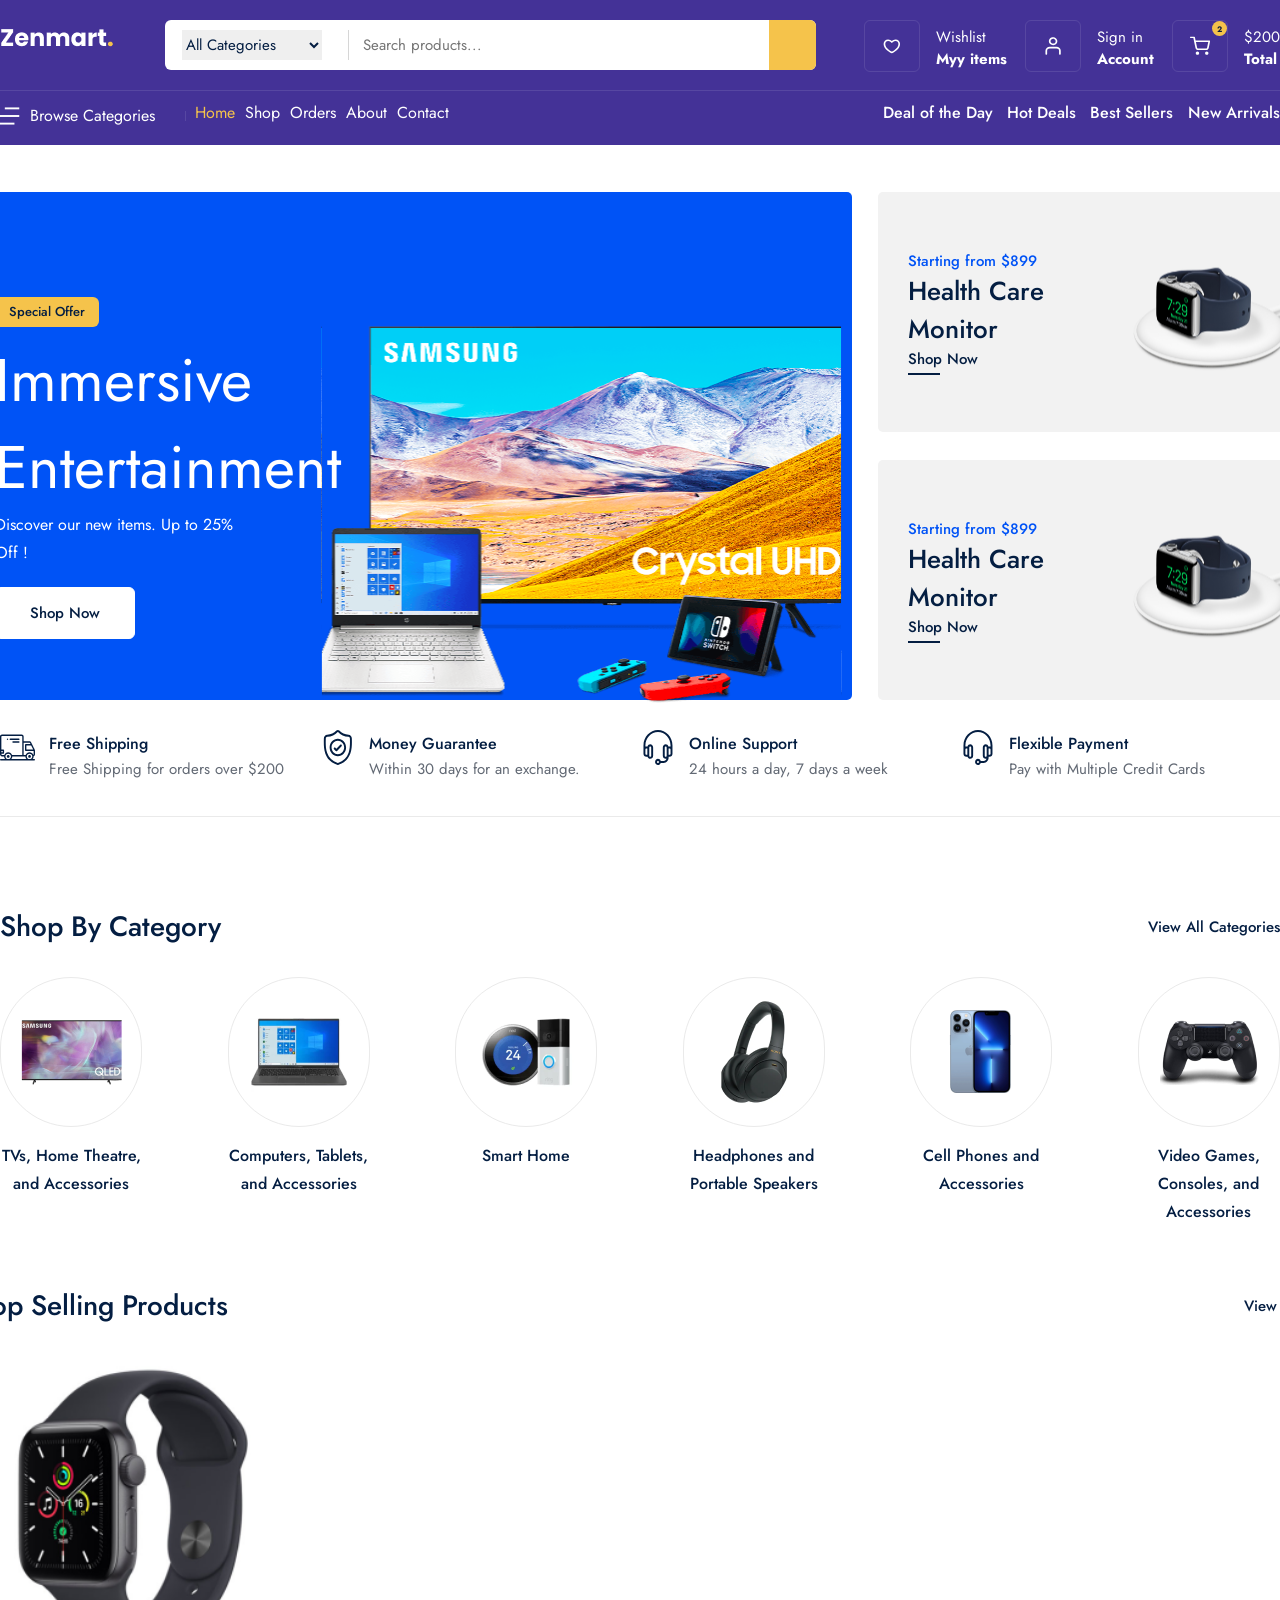
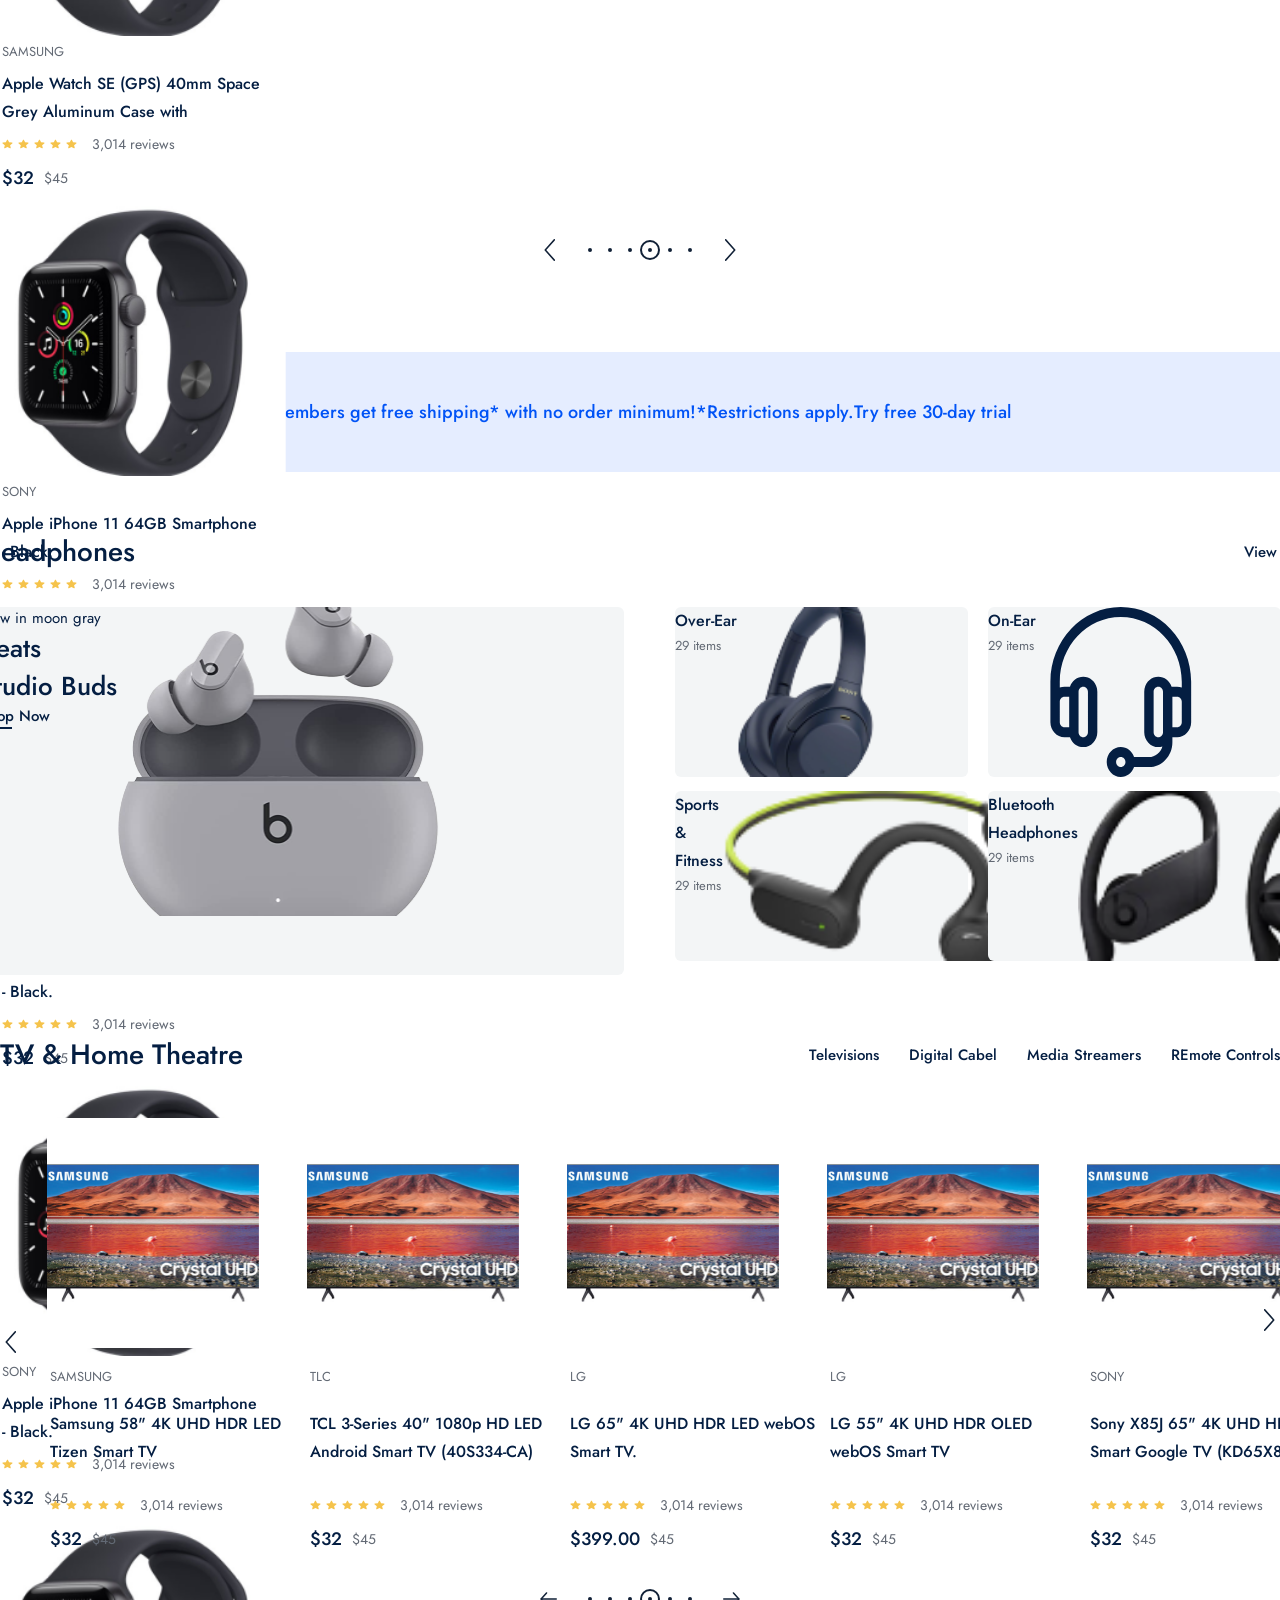
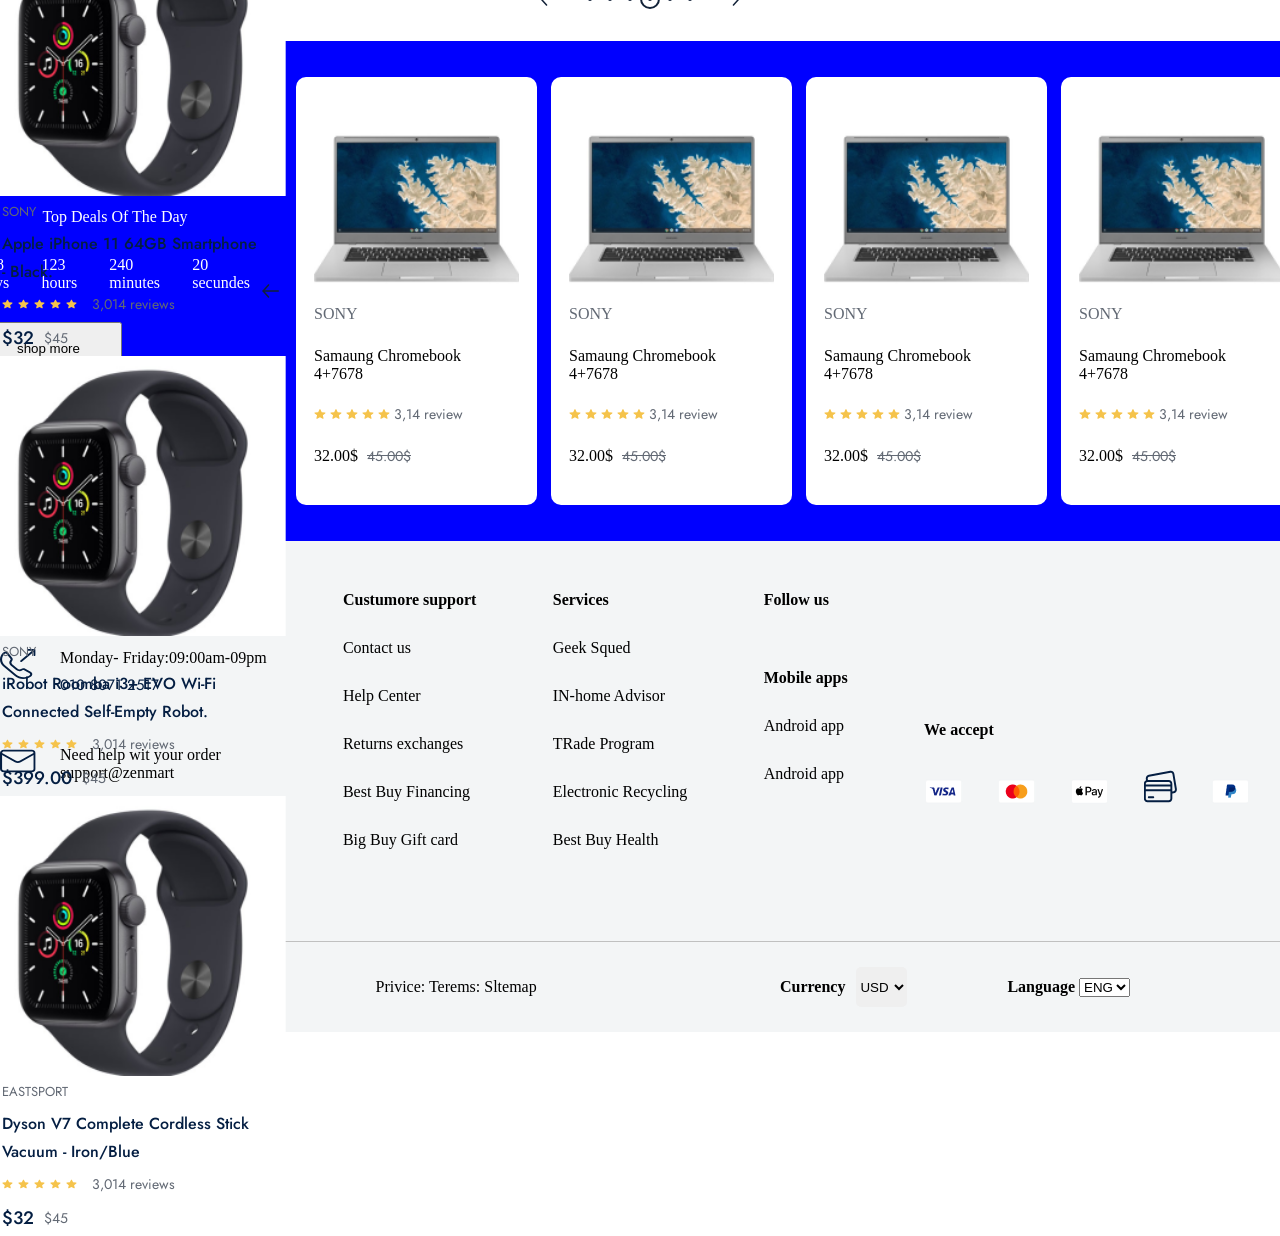
==== commit 14d754d4: "footer done" ====
--- a/index.html
+++ b/index.html
@@ -10,6 +10,8 @@
     <link rel="preconnect" href="https://fonts.googleapis.com">
 <link rel="preconnect" href="https://fonts.gstatic.com" crossorigin>
 <link href="https://fonts.googleapis.com/css2?family=Dancing+Script:wght@400..700&family=Jost:ital,wght@0,100..900;1,100..900&family=Playwrite+DE+SAS+Guides&display=swap" rel="stylesheet">
+
+<link rel="stylesheet" href="https://cdnjs.cloudflare.com/ajax/libs/font-awesome/7.3.1/css/all.css" integrity="sha512-x9WwyMYBnlXMNQ6kQ/Lyzu1NqIhLQKL5Oq6xByfXuRj7s9CskyCbLv/1IjqzJmXwFXWr0ov6jBV7Qbc0hh9nHg==" crossorigin="anonymous" referrerpolicy="no-referrer">
 
 <!--swiper-->
 
@@ -1052,7 +1054,8 @@
                 </div>
                 </div>
             </div>
-
+        </div>
+    </div>
         
 
 
@@ -1124,6 +1127,127 @@
         return direction;
       }
     </script>
+
+    <!--footer2-->
+
+    <div class="footerbottframe">
+        <div class="footerbox">
+
+
+      <div class="fcontact">
+         <strong>Contact us</strong>
+        <div class="contacticon">
+            <div class="contacttex">
+               
+                <span>Monday- Friday:09:00am-09pm</span>
+                <span class="monday">010 8071 2517</span>
+            </div>
+        </div>
     
+             <div class="fcontact2">
+        <div class="contacticon2">
+            <div class="contacttex2">
+                <span>Need help wit your order</span>
+                <span class="monday2">support@zenmart</span>
+            </div>
+          </div>
+         </div>
+      </div>
+   
+    
+     
+       
+
+
+
+
+
+
+       <div class="fcutomer">
+        <strong>Custumore support</strong>
+         <p>Contact us</p>
+          <p>Help Center</p>
+           <p>Returns exchanges</p>
+            <p>Best Buy Financing</p>
+             <p>Big Buy Gift card</p>
+       </div>
+
+         <div class="fcutomer">
+        <strong>Services</strong>
+         <p>Geek Squed</p>
+          <p>IN-home Advisor</p>
+           <p>TRade Program</p>
+            <p>Electronic Recycling</p>
+             <p>Best Buy Health</p>
+       </div>
+       
+         <div class="ffollow">
+            <strong>Follow us</strong>
+            <div class="followicon">
+               <i class="fa-brands fa-facebook"></i>
+               <i class="fa-brands fa-square-instagram"></i>
+               <i class="fa-brands fa-square-twitter"></i>
+               <i class="fa-brands fa-linkedin-in"></i>
+            </div>
+              <div class="mobile">
+                <strong>Mobile apps</strong>
+              </div>
+              <div class="android">
+                <i class="fa-brands fa-android"></i>
+                <span>Android app</span>
+    
+          
+               
+              </div>
+              <div class="android">
+          <i class="fa-brands fa-apple"></i>
+                <span>Android app</span>
+    
+              </div>
+            
+   
+        
+         </div>
+          <div class="fwe">
+            <strong>We accept</strong>
+            <div class="card">
+                <img src="./public/css/images/icons/visa.png" alt="">
+                <img src="./public/css/images/icons/master_card.png" alt="">
+                <img src="./public/css/images/icons/apple_pay.png" alt="">
+                <img src="./public/css/images/icons/credit-card.svg" alt="">
+                <img src="./public/css/images/icons/paypal.png" alt="">
+            </div>
+          </div>
+    </div>
+    </div>
+<div class="footerend1">
+    <div class="footerend">
+        <div class="box1">
+            <span class="box1">20026 Zenmart. All rights Reservert</span> 
+                <span>Privice: Terems: Sltemap</span>
+         
+    
+</div>
+<div class="inputdoller">
+<strong>Currency</strong>
+   <select  class=" curreny" id="" >
+    <option value="">USD</option>
+     <option value="">KRW</option>
+      <option value="">RUB</option>
+   </select>
+
+
+</div>
+<div class="inputdoller">
+<strong>Language</strong>
+   <select  class=" curreny2" id="" >
+    <option value="">ENG</option>
+     <option value="">RUS</option>
+      <option value="">KOR</option>
+   </select>
+
+
+</div>
+</div>
 </body>
 </html>
--- a/public/css/home.css
+++ b/public/css/home.css
@@ -1397,6 +1397,178 @@
 
 
 
+.footerbottframe{
+    display: flex;
+    width: 100%;
+    height: 400px;
+
+
+  justify-content: center;
+  background: rgba(243, 245, 246, 1);
+}
+
+.footerbox{
+    display: flex;
+    flex-direction: row;
+    justify-content: space-between;
+    width: 1320px;
+    height: 400px;
+
+  
+}
+
+
+.fcontact{
+    display: flex;
+    flex-direction:column;
+    margin-top: 50px;
+}
+
+.contacticon{
+    background: url(./images/icons/phone-call.svg);
+     
+    background-repeat: no-repeat;
+  margin-top: 10px;
+}
+
+.contacttex{
+    display:flex;
+    flex-direction: column;
+    margin-left:60px;
+}
+
+.fcontact strong{
+
+    margin-bottom: 30px;
+}
+
+.contacttex .monday{
+    margin-top: 7px;
+
+    color: rgba(4, 30, 66, 1);
+
+font-family: "Jost";
+font-style: Regular;
+font-size: 15px;
+font-weight: 400;
+line-height: 22px;
+letter-spacing: 0%;
+text-align: left;
+}
+.contacticon2{
+    background-image: url(./images/icons/email.svg);
+    background-repeat: no-repeat;
+}
+
+.contacttex2{
+    display:flex;
+    flex-direction: column;
+    margin-left:60px;
+}
+
+.fcontact2{
+    display: flex;
+    flex-direction:column ;
+    margin-top: 50px;
+}
+
+.contacttex .monday2{
+    margin-top: 7px;
+
+    color: rgba(4, 30, 66, 1);
+
+font-family: "Jost";
+font-style: Regular;
+font-size: 15px;
+font-weight: 400;
+line-height: 22px;
+letter-spacing: 0%;
+text-align: left;
+}
+
+.fcutomer{
+    margin-top: 50px;
+}
+.fcutomer p{
+   margin-top:30px;
+}
+
+
+.ffollow {
+margin-top: 50px;
+
+}
+
+
+.followicon{
+    display: flex;
+    flex-direction: row;
+    margin-top: 30px;
+   
+}
+.followicon .fa-brands{
+   display: flex;
+   flex-direction: row;
+  margin-right: 20px;
+
+}
+
+.fwe{
+    margin-top: 180px;
+}
+.mobile{
+    margin-top: 30px;
+    margin-bottom: 30px;
+}
+.android{
+    margin-top: 30px;
+}
+.card{
+margin-top: 30px;
+}
+.card img{
+    margin-right: 30px;
+}
+
+.footerend{
+    display: flex;
+    flex-direction: row;
+   
+    width: 1320px;
+    height: 90px;
+  border-top: 1px solid silver;
+  justify-content: center;
+  align-items: center;
+  
+}
+
+.footerend .box1{
+    width: 50%;
+
+}
+
+.footerend .box1{
+    margin-right: 90px;
+}
+.footerend1{
+    display: flex;
+    width: 100%;
+    justify-content: center;
+      background: rgba(243, 245, 246, 1);
+}
+
+.curreny{
+
+height: 40.1px;
+margin-left: 7px;
+border: none;
+border-radius: 5px;
+}
+.inputdoller{
+    margin-right: 100px;
+}
+
+
 
 
 
